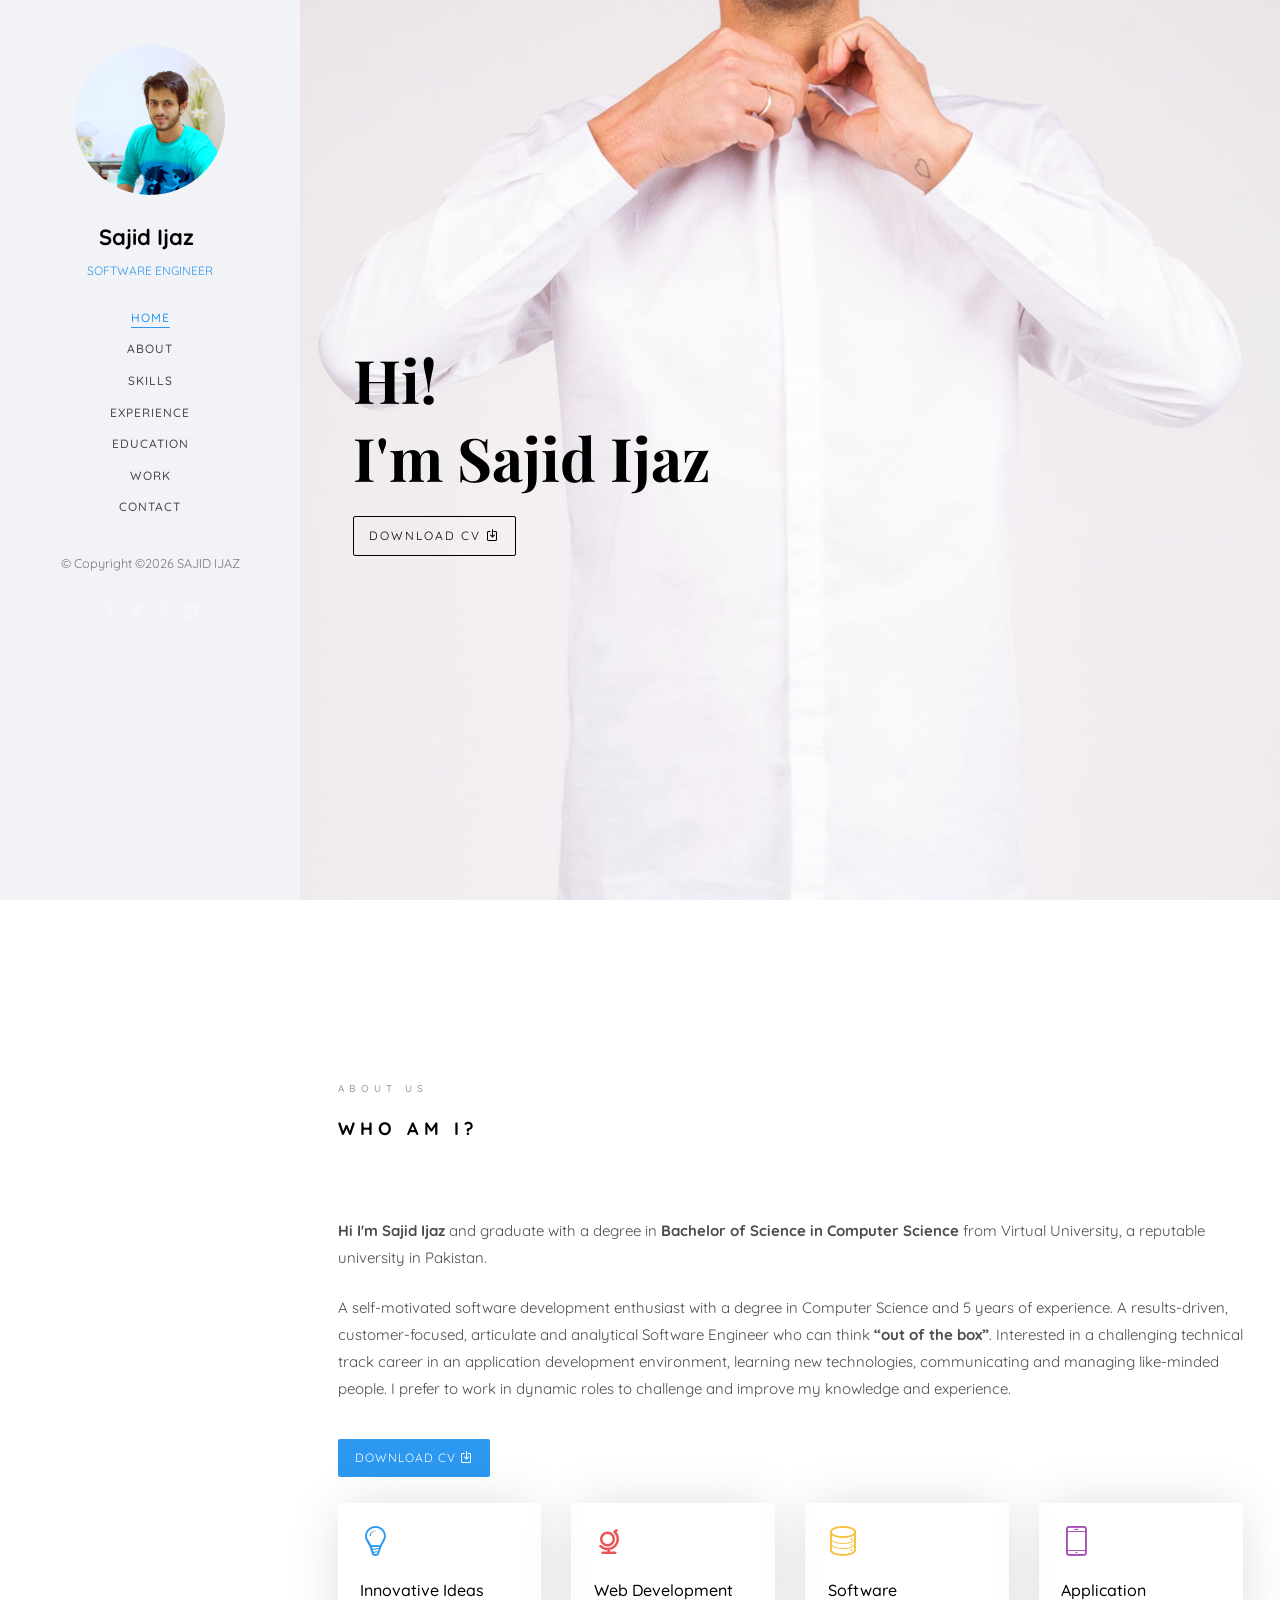
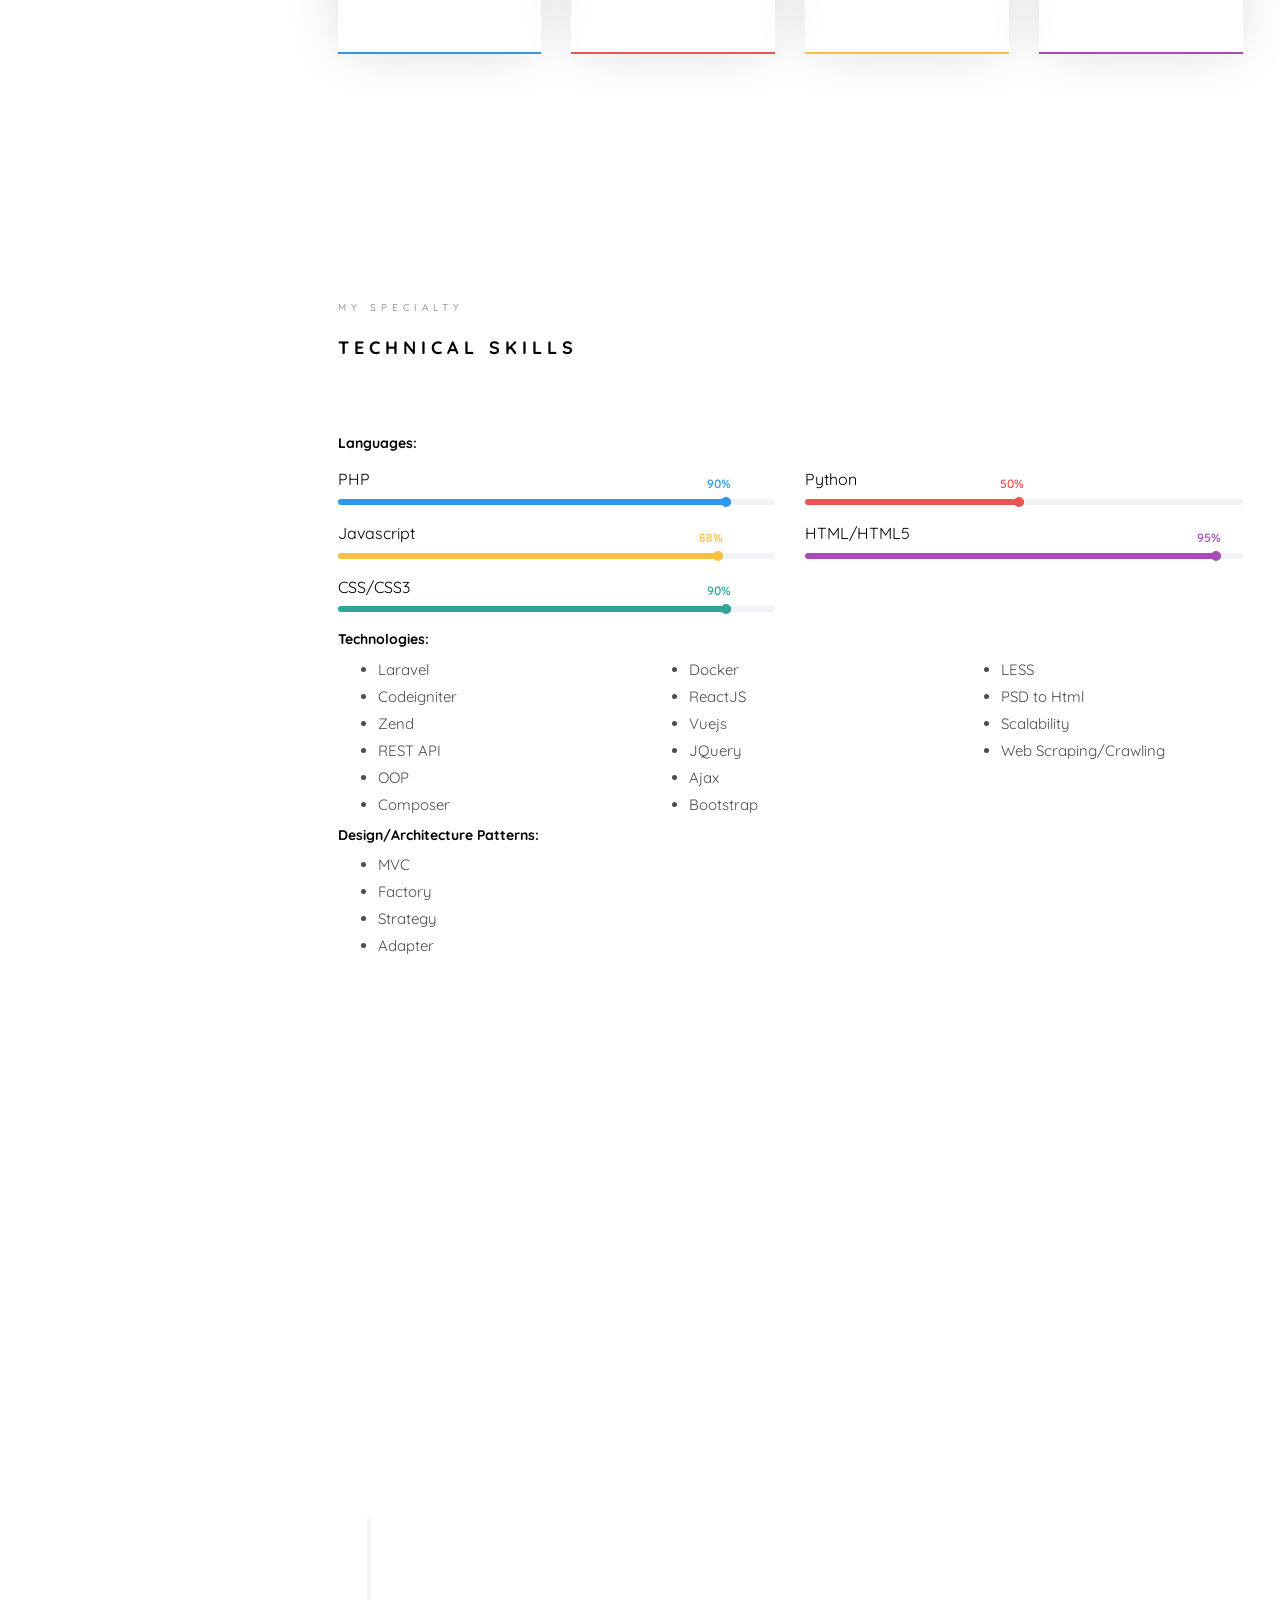
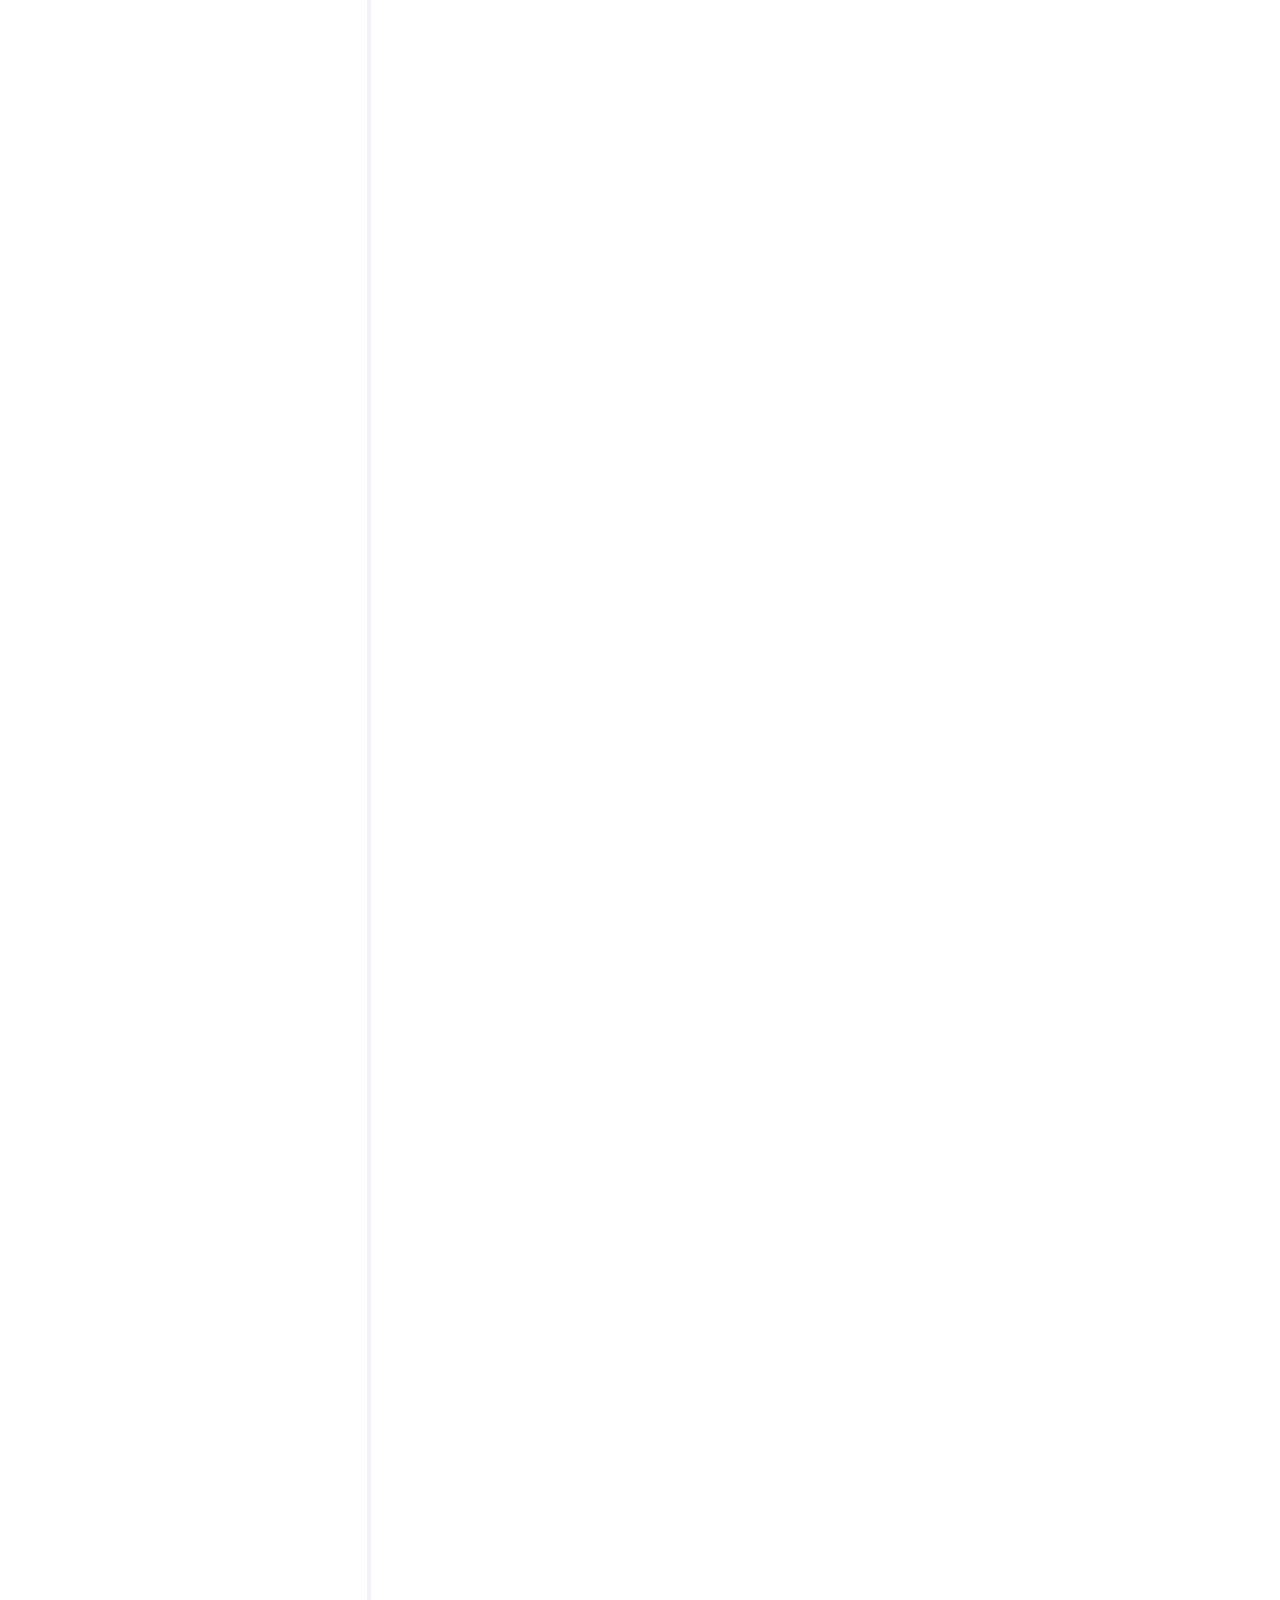
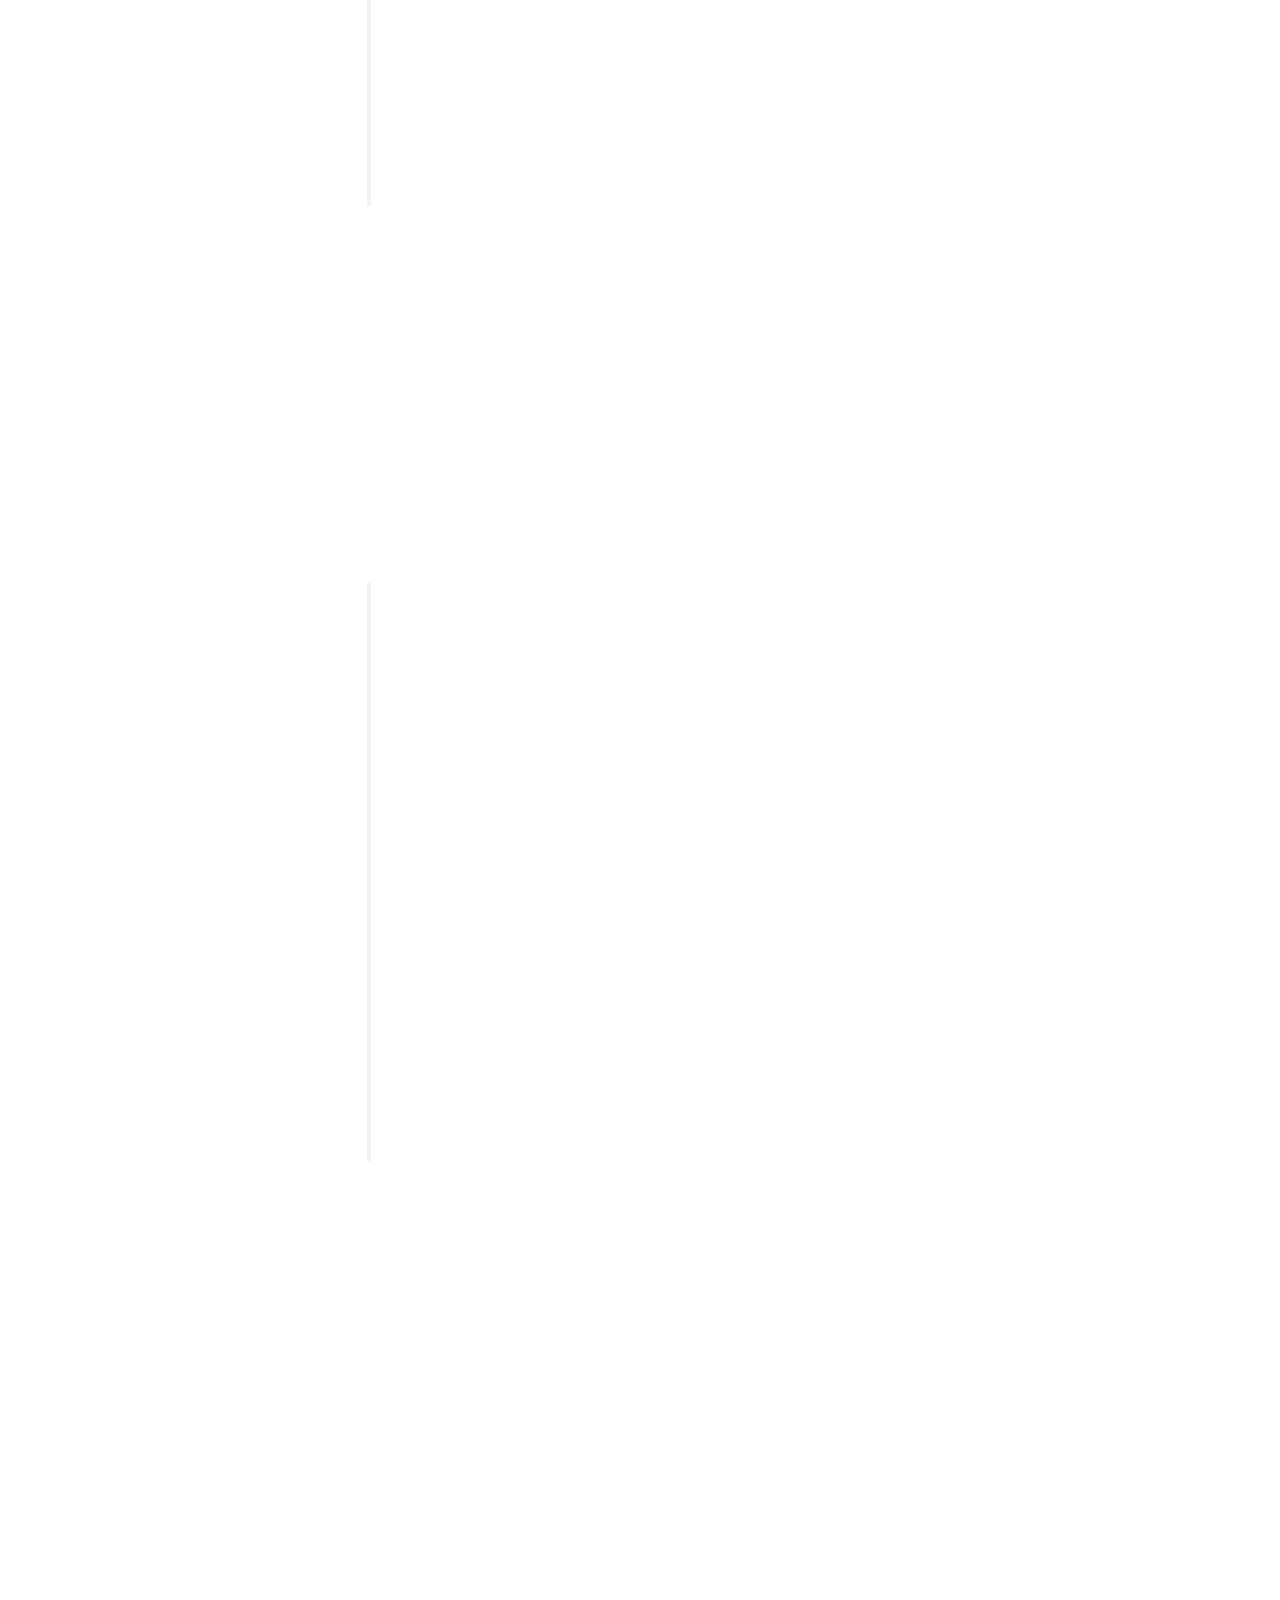
==== index.html @ 82c7586b "Add the skills section" ====
<!DOCTYPE HTML>
<html>
	<head>
	<meta charset="utf-8">
	<meta http-equiv="X-UA-Compatible" content="IE=edge">
	<title>My Portfolio</title>
	<meta name="viewport" content="width=device-width, initial-scale=1">
	<meta name="description" content="" />
	<meta name="keywords" content="" />
	<meta name="author" content="" />

	<!-- Place favicon.ico and apple-touch-icon.png in the root directory -->
	<link rel="shortcut icon" href="favicon.ico">

	<link href="https://fonts.googleapis.com/css?family=Quicksand:300,400,500,700" rel="stylesheet">
	<link href="https://fonts.googleapis.com/css?family=Playfair+Display:400,400i,700" rel="stylesheet">
	
	<!-- Animate.css -->
	<link rel="stylesheet" href="css/animate.css">
	<!-- Icomoon Icon Fonts-->
	<link rel="stylesheet" href="css/icomoon.css">
	<!-- Bootstrap  -->
	<link rel="stylesheet" href="css/bootstrap.css">
	<!-- Flexslider  -->
	<link rel="stylesheet" href="css/flexslider.css">
	<!-- Flaticons  -->
	<link rel="stylesheet" href="fonts/flaticon/font/flaticon.css">
	<!-- Owl Carousel -->
	<link rel="stylesheet" href="css/owl.carousel.min.css">
	<link rel="stylesheet" href="css/owl.theme.default.min.css">
	<!-- Theme style  -->
	<link rel="stylesheet" href="css/style.css">

	<!-- Modernizr JS -->
	<script src="js/modernizr-2.6.2.min.js"></script>
	<!-- FOR IE9 below -->
	<!--[if lt IE 9]>
	<script src="js/respond.min.js"></script>
	<![endif]-->

	</head>
	<body>
	<div id="colorlib-page">
		<div class="container-wrap">
		<a href="#" class="js-colorlib-nav-toggle colorlib-nav-toggle" data-toggle="collapse" data-target="#navbar" aria-expanded="false" aria-controls="navbar"><i></i></a>
		<aside id="colorlib-aside" role="complementary" class="border js-fullheight">
			<div class="text-center">
				<div class="author-img" style="background-image: url(images/about.jpg);"></div>
				<h1 id="colorlib-logo" style='font-family: "Quicksand", Arial, sans-serif;'><a href="javascript:;">Sajid Ijaz</a></h1>
				<!-- <span class="position"><a href="#">Software Engineer</a> in Philippines</span> -->
				<span class="position"><a href="javascript:;">Software Engineer</a></span>
			</div>
			<nav id="colorlib-main-menu" role="navigation" class="navbar">
				<div id="navbar" class="collapse">
					<ul>
						<li class="active"><a href="#" data-nav-section="home">Home</a></li>
						<li><a href="#" data-nav-section="about">About</a></li>
						<!-- <li><a href="#" data-nav-section="services">Services</a></li> -->
						<li><a href="#" data-nav-section="skills">Skills</a></li>
						<li><a href="#" data-nav-section="experience">Experience</a></li>
						<li><a href="#" data-nav-section="education">Education</a></li>
						<li><a href="#" data-nav-section="work">Work</a></li>
						<!-- <li><a href="#" data-nav-section="blog">Blog</a></li> -->
						<li><a href="#" data-nav-section="contact">Contact</a></li>
					</ul>
				</div>
			</nav>

			<div class="colorlib-footer">
				<p><small>&copy; <!-- Link back to Colorlib can't be removed. Template is licensed under CC BY 3.0. -->
Copyright &copy;<script>document.write(new Date().getFullYear());</script> SAJID IJAZ </small></p>
				<ul>
					<li><a href="#"><i class="icon-facebook2"></i></a></li>
					<li><a href="#"><i class="icon-twitter2"></i></a></li>
					<li><a href="#"><i class="icon-instagram"></i></a></li>
					<li><a href="#"><i class="icon-linkedin2"></i></a></li>
				</ul>
			</div>

		</aside>

		<div id="colorlib-main">
			<section id="colorlib-hero" class="js-fullheight" data-section="home">
				<div class="flexslider js-fullheight">
					<ul class="slides">
				   	<li style="background-image: url(images/img_bg_1.jpg);">
				   		<div class="overlay"></div>
				   		<div class="container-fluid">
				   			<div class="row">
					   			<div class="col-md-6 col-md-offset-3 col-md-pull-3 col-sm-12 col-xs-12 js-fullheight slider-text">
					   				<div class="slider-text-inner js-fullheight">
					   					<div class="desc">
						   					<h1>Hi! <br>I'm Sajid Ijaz</h1>
						   					<!-- <h2>100% html5 bootstrap templates Made by <a href="https://colorlib.com/" target="_blank">colorlib.com</a></h2> -->
											<p><a href="sajidijaz-cv.pdf" download class="btn btn-primary btn-learn">Download CV <i class="icon-download4"></i></a></p>
											</div>
					   				</div>
					   			</div>
					   		</div>
				   		</div>
				   	</li>
				   	<!-- <li style="background-image: url(images/img_bg_2.jpg);">
				   		<div class="overlay"></div>
				   		<div class="container-fluid">
				   			<div class="row">
					   			<div class="col-md-6 col-md-offset-3 col-md-pull-3 col-sm-12 col-xs-12 js-fullheight slider-text">
					   				<div class="slider-text-inner">
					   					<div class="desc">
						   					<h1>I am <br>a Designer</h1>
												<h2>100% html5 bootstrap templates Made by <a href="https://colorlib.com/" target="_blank">colorlib.com</a></h2>
												<p><a class="btn btn-primary btn-learn">View Portfolio <i class="icon-briefcase3"></i></a></p>
											</div>
					   				</div>
					   			</div>
					   		</div>
				   		</div>
				   	</li> -->
				  	</ul>
			  	</div>
			</section>

			<section class="colorlib-about" data-section="about">
				<div class="colorlib-narrow-content">
					<div class="row">
						<div class="col-md-12">
							<div class="row row-bottom-padded-sm animate-box" data-animate-effect="fadeInLeft">
								<div class="col-md-12">
									<div class="about-desc">
										<span class="heading-meta">About Us</span>
										<h2 class="colorlib-heading">Who Am I?</h2>
										<p><strong>Hi I'm Sajid Ijaz</strong> and graduate with a degree in <b>Bachelor of Science in Computer Science</b> from Virtual University, a reputable university in Pakistan.</p>
										<p>A self-motivated software development enthusiast with a degree in Computer Science and 5 years of experience. A results-driven, customer-focused, articulate and analytical Software Engineer who can think <strong>“out of the box”</strong>. Interested in a challenging technical track career in an application development environment, learning new technologies, communicating and managing like-minded people. I prefer to work in dynamic roles to challenge and improve my knowledge and experience.</p>
									</div>
								</div>
							</div>
							<div class="row">
								<div class="col-md-12">
									<p>
										<a href="sajidijaz-cv.pdf" download class="btn btn-primary btn-learn">Download CV <i class="icon-download4"></i></a>
									</p>
								</div>
							</div>
							<div class="row">
								<div class="col-md-3 animate-box" data-animate-effect="fadeInLeft">
									<div class="services color-1">
										<span class="icon2"><i class="icon-bulb"></i></span>
										<h3>Innovative Ideas</h3>
									</div>
								</div>
								<div class="col-md-3 animate-box" data-animate-effect="fadeInRight">
									<div class="services color-2">
										<span class="icon2"><i class="icon-globe-outline"></i></span>
										<h3>Web Development</h3>
									</div>
								</div>
								<div class="col-md-3 animate-box" data-animate-effect="fadeInTop">
									<div class="services color-3">
										<span class="icon2"><i class="icon-data"></i></span>
										<h3>Software</h3>
									</div>
								</div>
								<div class="col-md-3 animate-box" data-animate-effect="fadeInBottom">
									<div class="services color-4">
										<span class="icon2"><i class="icon-phone3"></i></span>
										<h3>Application</h3>
									</div>
								</div>
							</div>	
							<!-- <div class="row">
								<div class="col-md-12 animate-box" data-animate-effect="fadeInLeft">
									<div class="hire">
										<h2>I am happy to know you <br>that 300+ projects done sucessfully!</h2>
										<a href="#" class="btn-hire">Hire me</a>
									</div>
								</div>
							</div> -->
						</div>
					</div>
				</div>
			</section>


			
			<!-- <section class="colorlib-services" data-section="services">
				<div class="colorlib-narrow-content">
					<div class="row">
						<div class="col-md-6 col-md-offset-3 col-md-pull-3 animate-box" data-animate-effect="fadeInLeft">
							<span class="heading-meta">What I do?</span>
							<h2 class="colorlib-heading">Here are some of my expertise</h2>
						</div>
					</div>
					<div class="row row-pt-md">
						<div class="col-md-4 text-center animate-box">
							<div class="services color-1">
								<span class="icon">
									<i class="icon-bulb"></i>
								</span>
								<div class="desc">
									<h3>Innovative Ideas</h3>
									<p>Separated they live in Bookmarksgrove right at the coast of the Semantics</p>
								</div>
							</div>
						</div>
						<div class="col-md-4 text-center animate-box">
							<div class="services color-2">
								<span class="icon">
									<i class="icon-data"></i>
								</span>
								<div class="desc">
									<h3>Software</h3>
									<p>Separated they live in Bookmarksgrove right at the coast of the Semantics</p>
								</div>
							</div>
						</div>
						<div class="col-md-4 text-center animate-box">
							<div class="services color-3">
								<span class="icon">
									<i class="icon-phone3"></i>
								</span>
								<div class="desc">
									<h3>Application</h3>
									<p>Separated they live in Bookmarksgrove right at the coast of the Semantics</p>
								</div>
							</div>
						</div>
						<div class="col-md-4 text-center animate-box">
							<div class="services color-4">
								<span class="icon">
									<i class="icon-layers2"></i>
								</span>
								<div class="desc">
									<h3>Graphic Design</h3>
									<p>Separated they live in Bookmarksgrove right at the coast of the Semantics</p>
								</div>
							</div>
						</div>
						<div class="col-md-4 text-center animate-box">
							<div class="services color-5">
								<span class="icon">
									<i class="icon-data"></i>
								</span>
								<div class="desc">
									<h3>Software</h3>
									<p>Separated they live in Bookmarksgrove right at the coast of the Semantics</p>
								</div>
							</div>
						</div>
						<div class="col-md-4 text-center animate-box">
							<div class="services color-6">
								<span class="icon">
									<i class="icon-phone3"></i>
								</span>
								<div class="desc">
									<h3>Application</h3>
									<p>Separated they live in Bookmarksgrove right at the coast of the Semantics</p>
								</div>
							</div>
						</div>
					</div>
				</div>
			</section> -->
			
			<!-- <div id="colorlib-counter" class="colorlib-counters" style="background-image: url(images/cover_bg_1.jpg);" data-stellar-background-ratio="0.5">
				<div class="overlay"></div>
				<div class="colorlib-narrow-content">
					<div class="row">
					</div>
					<div class="row">
						<div class="col-md-3 text-center animate-box">
							<span class="colorlib-counter js-counter" data-from="0" data-to="309" data-speed="5000" data-refresh-interval="50"></span>
							<span class="colorlib-counter-label">Cups of coffee</span>
						</div>
						<div class="col-md-3 text-center animate-box">
							<span class="colorlib-counter js-counter" data-from="0" data-to="356" data-speed="5000" data-refresh-interval="50"></span>
							<span class="colorlib-counter-label">Projects</span>
						</div>
						<div class="col-md-3 text-center animate-box">
							<span class="colorlib-counter js-counter" data-from="0" data-to="30" data-speed="5000" data-refresh-interval="50"></span>
							<span class="colorlib-counter-label">Clients</span>
						</div>
						<div class="col-md-3 text-center animate-box">
							<span class="colorlib-counter js-counter" data-from="0" data-to="10" data-speed="5000" data-refresh-interval="50"></span>
							<span class="colorlib-counter-label">Partners</span>
						</div>
					</div>
				</div>
			</div> -->

			<section class="colorlib-skills" data-section="skills">
				<div class="colorlib-narrow-content">
					<div class="row">
						<div class="col-md-6 col-md-offset-3 col-md-pull-3 animate-box" data-animate-effect="fadeInLeft">
							<span class="heading-meta">My Specialty</span>
							<h2 class="colorlib-heading animate-box">Technical Skills</h2>
						</div>
					</div>
					<div class="row">
						<div class="col-md-12 animate-box" data-animate-effect="fadeInLeft">
							<h5 class="sub-headings mb-20">Languages:</h5>
						</div>
						<div class="col-md-6 animate-box" data-animate-effect="fadeInLeft">
							<div class="progress-wrap">
								<h3>PHP</h3>
								<div class="progress">
								 	<div class="progress-bar color-1" role="progressbar" aria-valuenow="90"
								  	aria-valuemin="0" aria-valuemax="100" style="width:90%">
								    <span>90%</span>
								  	</div>
								</div>
							</div>
						</div>
						<div class="col-md-6 animate-box" data-animate-effect="fadeInRight">
							<div class="progress-wrap">
								<h3>Python</h3>
								<div class="progress">
								 	<div class="progress-bar color-2" role="progressbar" aria-valuenow="50"
								  	aria-valuemin="0" aria-valuemax="100" style="width:50%">
								    <span>50%</span>
								  	</div>
								</div>
							</div>
						</div>
						<div class="col-md-6 animate-box" data-animate-effect="fadeInLeft">
							<div class="progress-wrap">
								<h3>Javascript</h3>
								<div class="progress">
								 	<div class="progress-bar color-3" role="progressbar" aria-valuenow="88"
								  	aria-valuemin="0" aria-valuemax="100" style="width:88%">
								    <span>88%</span>
								  	</div>
								</div>
							</div>
						</div>
						<div class="col-md-6 animate-box" data-animate-effect="fadeInRight">
							<div class="progress-wrap">
								<h3>HTML/HTML5</h3>
								<div class="progress">
								 	<div class="progress-bar color-4" role="progressbar" aria-valuenow="95"
								  	aria-valuemin="0" aria-valuemax="100" style="width:95%">
								    <span>95%</span>
								  	</div>
								</div>
							</div>
						</div>
						<div class="col-md-6 animate-box" data-animate-effect="fadeInLeft">
							<div class="progress-wrap">
								<h3>CSS/CSS3</h3>
								<div class="progress">
								 	<div class="progress-bar color-5" role="progressbar" aria-valuenow="90"
								  	aria-valuemin="0" aria-valuemax="100" style="width:90%">
								    <span>90%</span>
								  	</div>
								</div>
							</div>
						</div>
						<!-- <div class="col-md-6 animate-box" data-animate-effect="fadeInRight">
							<div class="progress-wrap">
								<h3>SEO</h3>
								<div class="progress">
								 	<div class="progress-bar color-6" role="progressbar" aria-valuenow="80"
								  	aria-valuemin="0" aria-valuemax="100" style="width:80%">
								    <span>80%</span>
								  	</div>
								</div>
							</div>
						</div> -->
					</div>

					<div class="row">
						<div class="col-md-12 animate-box" data-animate-effect="fadeInLeft">
							<h5 class="sub-headings mb-8">Technologies:</h5>
						</div>
						<div class="col-md-4 animate-box" data-animate-effect="fadeInLeft">
							<ul>
								<li>Laravel</li>
								<li>Codeigniter</li>
								<li>Zend</li>
								<li>REST API</li>
								<li>OOP</li>
								<li>Composer</li>
							</ul>
						</div>
						<div class="col-md-4 animate-box" data-animate-effect="fadeInLeft">
							<ul>
								<li>Docker</li>
								<li>ReactJS</li>
								<li>Vuejs</li>
								<li>JQuery</li>
								<li>Ajax</li>
								<li>Bootstrap</li>
							</ul>
						</div>
						<div class="col-md-4 animate-box" data-animate-effect="fadeInLeft">
							<ul>
								<li>LESS</li>
								<li>PSD to Html</li>
								<li>Scalability</li>
								<li>Web Scraping/Crawling</li>
							</ul>
						</div>
						
					</div>
					
					<div class="row">
						<div class="col-md-12 animate-box" data-animate-effect="fadeInLeft">
							<h5 class="sub-headings mb-8">Design/Architecture Patterns:</h5>
						</div>
						<div class="col-md-4 animate-box" data-animate-effect="fadeInLeft">
							<ul>
								<li>MVC</li>
								<li>Factory</li>
								<li>Strategy</li>
								<li>Adapter</li>
							</ul>
						</div>
						<div class="col-md-4 animate-box" data-animate-effect="fadeInLeft">
							<ul>
								<li>Observer</li>
								<li>Decorator</li>
								<li>MVP</li>
								<li>Repository</li>
							</ul>
						</div>
						
					</div>
					
					<div class="row">
						<div class="col-md-12 animate-box" data-animate-effect="fadeInLeft">
							<h5 class="sub-headings mb-8">Version Control System:</h5>
						</div>
						<div class="col-md-4 animate-box" data-animate-effect="fadeInLeft">
							<ul>
								<li>BitBucket</li>
								<li>Github</li>
								<li>Gitlab</li>
								<li>Tortoise SVN</li>
							</ul>
						</div>
						
					</div>
					
					<div class="row animate-box" data-animate-effect="fadeInLeft">
						<p class="mb-0"><b>Operating Systems:</b> Linux (Ubuntu), Windows</p>
					</div>
					
					<div class="row animate-box" data-animate-effect="fadeInLeft">
						<p class="mb-0"><b>Methodologies:</b> Agile / Scrum</p>
					</div>
					
					<div class="row animate-box" data-animate-effect="fadeInLeft">
						<p class="mb-0"><b>Databases:</b> MariaDb/MySQL, Redis</p>
					</div>
					
				</div>
			</section>
			
			<section class="colorlib-experience" data-section="experience">
				<div class="colorlib-narrow-content">
					<div class="row">
						<div class="col-md-6 col-md-offset-3 col-md-pull-3 animate-box" data-animate-effect="fadeInLeft">
							<span class="heading-meta">Experience</span>
							<h2 class="colorlib-heading animate-box">Work Experience</h2>
						</div>
					</div>
					<div class="row">
						<div class="col-md-12">
				         <div class="timeline-centered">
					         <article class="timeline-entry animate-box" data-animate-effect="fadeInLeft">
					            <div class="timeline-entry-inner">

					               <div class="timeline-icon color-1">
					                  <i class="icon-pen2"></i>
					               </div>

					               <div class="timeline-label">
					                  <h2 class="mb-5"><a href="https://zameen.com" target="_blank">Zameen.com</a> <span style="float:right;"><i><b>Lahore, Pakistan</b></i></span></h2>
					                  <p>Software Engineer <span style="float:right;"><i><b>Sep 2018- Present</b></i></span></p>
					                  
									  <h5 class="sub-headings" >HRMS - Zend</h5>
									  <ul>
										<li>Restructured and refactored an open source project, <a href="http://www.sentrifugo.com/features" target="_blank">sentrifugo</a></li>
										<li>Optimized database structure by 50% by making summary tables and indexing the relevant tables</li>
									  </ul>
									  <h5 class="sub-headings" >ERPNext - Python, VueJs</h5>
									  <ul>
										<li>Enhanced an open source project called <a href="https://erpnext.com/" target="_blank">ERPNext</a></li>
										<li>Override the default features using reference overriding and class inheritance.</li>
										<li>Increased project’s overall performance using redis queues for background processing.</li>
									  </ul>
									  <p><b>Leveraged Knowledge:</b> Bitbucket, Python, VueJs, Frappe, Redis, Zend 1.12, Database Optimization, Query Optimization,
ORM, and Docker.</p>
									  
					               </div>
					            </div>
					         </article>


					         <article class="timeline-entry animate-box" data-animate-effect="fadeInRight">
					            <div class="timeline-entry-inner">
					               <div class="timeline-icon color-2">
					                  <i class="icon-pen2"></i>
					               </div>
					               <div class="timeline-label">
					                  <h2 class="mb-5"><a href="http://pf.com.pk" target="_blank">Programmers Force</a> <span style="float:right;"><i><b>Lahore, Pakistan</b></i></span></h2>
					                  <p>Full Stack Developer <span style="float:right;"><i><b>Mar 2018- Aug 2018</b></i></span></p>
					                  
									  <p class="m-0">Worked on multiple projects built in different PHP frameworks. Also worked on rest API for web application.</p>
									  <p class="m-0"><b>As a team member following duties are assign:</b></p>
									  <p class="mt-5 mb-8"><b>Worked</b> on <a href="https://shuftipro.com/" target="_blank">Shuftipro</a> which is a web and mobile application which is a SAAS product offering KYC and AML verification as its
basic features of operation. </p>
									  <ul>
										<li>Developed in Vuejs and Laravel</li>
										<li>Maintained the project</li>
										<li>Integrated 3rd party APIs</li>
									  </ul>
									  
									  <p class="mt-5 mb-8"><b>Worked</b> on <a href="https://quickbit.eu/" target="_blank">QuickBit</a> which is a web application that is used for exchange of fiat currency to crypto currency. </p>
									  <ul>
										<li>Developed in Codeigniter</li>
										<li>Maintained and managed the project and database</li>
										<li>Worked on helper functions and hooks</li>
										<li>Worked on new requirements and implementations</li>
										<li>Integrated 3rd party APIs</li>
									  </ul>
									  
									  <p class="mt-5 mb-8"><b>Worked</b> on <a href="https://stafftimerapp.com/" target="_blank">StaffTimerApp</a> which is a web app and App that is employee monitoring software for time
tracking</p>
									  <ul>
										<li>Backoffice is developed in Vuejs and Laravel</li>
										<li>Used Eloquent ORM for db interactions</li>
										<li>Used Nodejs in backoffice for live monitoring through the stafftimerapp</li>
										<li>Implemented Stripe payment gateway</li>
									  </ul>
									  
					               </div>
					            </div>
					         </article>

					         <article class="timeline-entry animate-box" data-animate-effect="fadeInLeft">
					            <div class="timeline-entry-inner">
					               <div class="timeline-icon color-3">
					                  <i class="icon-pen2"></i>
					               </div>
					               <div class="timeline-label">
					                  <h2 class="mb-5">Yonasi <span style="float:right;"><i><b>Lahore, Pakistan</b></i></span></h2>
					                  <p>PHP Developer<span style="float:right;"><i><b>Jan 2017- Feb 2018</b></i></span></p>
					                  
									  <p class="mt-5 mb-8"><b>Worked</b> on <a href="https://www.veraut.eu/" target="_blank">Veraut</a>  which is a web application that is used for Energy Management and Monitoring Solution.</p>
									  <ul>
										<li>Developed in Reactjs and Codeigniter</li>
										<li>Communicated with the client directly and prepared requirement documents</li>
										<li>Managed the project and database</li>
									  </ul>
									  
									  <p class="mt-5 mb-8"><b>Worked</b> on <a href="https://lrwic.com/emr/" target="_blank">EasiestEMR</a> which is a web application that is used The EMR represents a medical record within a single facility,
such as a doctor's office or a clinic. </p>
									  <ul>
										<li>Developed in Codeigniter, Jquery and Ajax</li>
										<li>Communicated with the client directly and prepared requirement documents</li>
										<li>Integrated 3rd party APIs</li>
									  </ul>
									  
					               </div>
					            </div>
					         </article>

					         <article class="timeline-entry animate-box" data-animate-effect="fadeInTop">
					            <div class="timeline-entry-inner">
					               <div class="timeline-icon color-4">
					                  <i class="icon-pen2"></i>
					               </div>
					               <div class="timeline-label">
					                  <h2 class="mb-5"><a href="http://www.wegaweb.com.pk" target="_blank">WegaWeb</a> <span style="float:right;"><i><b>Lahore, Pakistan</b></i></span></h2>
					                  <p>Web Developer<span style="float:right;"><i><b>Oct 2014- May 2015</b></i></span></p>
					                  
									  <p>Responsible for developing custom HTML5, CSS3 and Java scripts websites, including responsiveness, fluid adaptive layouts
and email templates. </p>
									  
					               </div>
					            </div>
					         </article>

					         <article class="timeline-entry animate-box" data-animate-effect="fadeInLeft">
					            <div class="timeline-entry-inner">
					               <div class="timeline-icon color-5">
					                  <i class="icon-pen2"></i>
					               </div>
					               <div class="timeline-label">
					                  <h2 class="mb-5"><a href="http://www.lahoregraphicdesign.com/" target="_blank">Lahore Graphic Design</a> <span style="float:right;"><i><b>Lahore, Pakistan</b></i></span></h2>
					                  <p>Web Developer<span style="float:right;"><i><b>Sep 2012 – Dec 2013</b></i></span></p>
					                  
									  <p>Being a team member, I performed analysis, coding and implementation activities of various web
applications. All functional duties like planning, Implementation, Development and Maintenance.</p>
									  
					               </div>
					            </div>
					         </article>

					         <article class="timeline-entry begin animate-box" data-animate-effect="fadeInBottom">
					            <div class="timeline-entry-inner">
					               <div class="timeline-icon color-none">
					               </div>
					            </div>
					         </article>
					      </div>
					   </div>
				   </div>
				</div>
			</section>
			
			
			<section class="colorlib-education" data-section="education">
				<div class="colorlib-narrow-content">
					<div class="row">
						<div class="col-md-6 col-md-offset-3 col-md-pull-3 animate-box" data-animate-effect="fadeInLeft">
							<span class="heading-meta">Education</span>
							<h2 class="colorlib-heading animate-box">Education</h2>
						</div>
					</div>
					<div class="row">
						<div class="col-md-12">
				         <div class="timeline-centered">
					         <article class="timeline-entry animate-box" data-animate-effect="fadeInLeft">
					            <div class="timeline-entry-inner">

					               <div class="timeline-icon color-1">
					                  <i class="icon-pen2"></i>
					               </div>

					               <div class="timeline-label">
					                  <h2 style="margin-bottom:5px;"><a href="#">Virtual University of Pakistan</a> <span style="float:right;"><i><b>Lahore, Pakistan</b></i></span></h2>
					                  <p style="margin-bottom:0px;">Bachelor of Computer Science (hons.) with CGPA 3.51 <span style="float:right;"><i><b>2012 - 2016</b></i></span></p>
					                  <p style="margin-bottom: 0px;"><strong>Major Programming Courses:</strong> Data Structures, OOP, Database Management Systems, Fundamentals of Algorithms, Visual
Programming, Artificial Intelligence and Data Warehousing.
</p>
					                  <p><strong>Major Software Engineering Courses: </strong> Operating Systems, Software Engineering-1, Software Engineering-II,
Web Design and Development, Computer Graphics, Advance Computer Architecture, Computer Network, Compiler
Construction and Computer Architecture and Assembly Language Programming.</p>
					               </div>
					            </div>
					         </article>


					         <article class="timeline-entry animate-box" data-animate-effect="fadeInRight">
					            <div class="timeline-entry-inner">
					               <div class="timeline-icon color-2">
					                  <i class="icon-pen2"></i>
					               </div>
					               <div class="timeline-label">
					                  <h2 style="margin-bottom:5px;"><a href="#">Government Islamia College Civil Lines </a> <span style="float:right;"><i><b>Lahore, Pakistan</b></i></span></h2>
					                  <p style="margin-bottom:0px;">Intermediate in Computer Science, (ICS) with Grade A <span style="float:right;"><i><b>2009 – 2011</b></i></span></p>
					                  <p style="margin-bottom: 0px;"><strong>Major Courses:</strong> Statistics, Mathematics and Computer Science</p>
					               </div>
					            </div>
					         </article>

					         <article class="timeline-entry animate-box" data-animate-effect="fadeInLeft">
					            <div class="timeline-entry-inner">
					               <div class="timeline-icon color-3">
					                  <i class="icon-pen2"></i>
					               </div>
					               <div class="timeline-label">
					                  <h2 style="margin-bottom:5px;"><a href="#">The Cambridge High School </a> <span style="float:right;"><i><b>Lahore, Pakistan</b></i></span></h2>
					                  <p style="margin-bottom:0px;">Matriculation in Science Group, with Grade B <span style="float:right;"><i><b>2007 – 2009</b></i></span></p>
					                  <p style="margin-bottom: 0px;"><strong>Major Courses:</strong> Computer Science, Physics and Chemistry</p>
					               </div>
					            </div>
					         </article>

					         <article class="timeline-entry begin animate-box" data-animate-effect="fadeInBottom">
					            <div class="timeline-entry-inner">
					               <div class="timeline-icon color-none">
					               </div>
					            </div>
					         </article>
					      </div>
					   </div>
				   </div>
				</div>
			</section>
			

			<!-- <section class="colorlib-education" data-section="education">
				<div class="colorlib-narrow-content">
					<div class="row">
						<div class="col-md-6 col-md-offset-3 col-md-pull-3 animate-box" data-animate-effect="fadeInLeft">
							<span class="heading-meta">Education</span>
							<h2 class="colorlib-heading animate-box">Education</h2>
						</div>
					</div>
					<div class="row">
						<div class="col-md-12 animate-box" data-animate-effect="fadeInLeft">
							<div class="fancy-collapse-panel">
								<div class="panel-group" id="accordion" role="tablist" aria-multiselectable="true">
									<div class="panel panel-default">
									    <div class="panel-heading" role="tab" id="headingOne">
									        <h4 class="panel-title">
									            <a data-toggle="collapse" data-parent="#accordion" href="#collapseOne" aria-expanded="true" aria-controls="collapseOne">Master Degree Graphic Design
									            </a>
									        </h4>
									    </div>
									    <div id="collapseOne" class="panel-collapse collapse in" role="tabpanel" aria-labelledby="headingOne">
									         <div class="panel-body">
									            <div class="row">
										      		<div class="col-md-6">
										      			<p>Far far away, behind the word mountains, far from the countries Vokalia and Consonantia, there live the blind texts. </p>
										      		</div>
										      		<div class="col-md-6">
										      			<p>Separated they live in Bookmarksgrove right at the coast of the Semantics, a large language ocean.</p>
										      		</div>
										      	</div>
									         </div>
									    </div>
									</div>
									<div class="panel panel-default">
									    <div class="panel-heading" role="tab" id="headingTwo">
									        <h4 class="panel-title">
									            <a class="collapsed" data-toggle="collapse" data-parent="#accordion" href="#collapseTwo" aria-expanded="false" aria-controls="collapseTwo">Bachelor Degree of Computer Science
									            </a>
									        </h4>
									    </div>
									    <div id="collapseTwo" class="panel-collapse collapse" role="tabpanel" aria-labelledby="headingTwo">
									        <div class="panel-body">
									            <p>Far far away, behind the word <strong>mountains</strong>, far from the countries Vokalia and Consonantia, there live the blind texts. Separated they live in Bookmarksgrove right at the coast of the Semantics, a large language ocean.</p>
													<ul>
														<li>Separated they live in Bookmarksgrove right</li>
														<li>Separated they live in Bookmarksgrove right</li>
													</ul>
									        </div>
									    </div>
									</div>
									<div class="panel panel-default">
									    <div class="panel-heading" role="tab" id="headingThree">
									        <h4 class="panel-title">
									            <a class="collapsed" data-toggle="collapse" data-parent="#accordion" href="#collapseThree" aria-expanded="false" aria-controls="collapseThree">Diploma in Information Technology
									            </a>
									        </h4>
									    </div>
									    <div id="collapseThree" class="panel-collapse collapse" role="tabpanel" aria-labelledby="headingThree">
									        <div class="panel-body">
									            <p>Far far away, behind the word <strong>mountains</strong>, far from the countries Vokalia and Consonantia, there live the blind texts. Separated they live in Bookmarksgrove right at the coast of the Semantics, a large language ocean.</p>	
									        </div>
									    </div>
									</div>

									<div class="panel panel-default">
									    <div class="panel-heading" role="tab" id="headingFour">
									        <h4 class="panel-title">
									            <a class="collapsed" data-toggle="collapse" data-parent="#accordion" href="#collapseFour" aria-expanded="false" aria-controls="collapseFour">Diploma in Information Technology
									            </a>
									        </h4>
									    </div>
									    <div id="collapseFour" class="panel-collapse collapse" role="tabpanel" aria-labelledby="headingFour">
									        <div class="panel-body">
									            <p>Far far away, behind the word <strong>mountains</strong>, far from the countries Vokalia and Consonantia, there live the blind texts. Separated they live in Bookmarksgrove right at the coast of the Semantics, a large language ocean.</p>	
									        </div>
									    </div>
									</div>

									<div class="panel panel-default">
									    <div class="panel-heading" role="tab" id="headingFive">
									        <h4 class="panel-title">
									            <a class="collapsed" data-toggle="collapse" data-parent="#accordion" href="#collapseFive" aria-expanded="false" aria-controls="collapseFive">High School Secondary Education
									            </a>
									        </h4>
									    </div>
									    <div id="collapseFive" class="panel-collapse collapse" role="tabpanel" aria-labelledby="headingFive">
									        <div class="panel-body">
									            <p>Far far away, behind the word <strong>mountains</strong>, far from the countries Vokalia and Consonantia, there live the blind texts. Separated they live in Bookmarksgrove right at the coast of the Semantics, a large language ocean.</p>	
									        </div>
									    </div>
									</div>
								</div>
							</div>
						</div>
					</div>
				</div>
			</section> -->

			

			<section class="colorlib-work" data-section="work">
				<div class="colorlib-narrow-content">
					<div class="row">
						<div class="col-md-6 col-md-offset-3 col-md-pull-3 animate-box" data-animate-effect="fadeInLeft">
							<span class="heading-meta">My Work</span>
							<h2 class="colorlib-heading animate-box">Recent Work</h2>
						</div>
					</div>
					<div class="row row-bottom-padded-sm animate-box" data-animate-effect="fadeInLeft">
						<div class="col-md-12">
							<p class="work-menu"><span><a href="#" class="active">Graphic Design</a></span> <span><a href="#">Web Design</a></span> <span><a href="#">Software</a></span> <span><a href="#">Apps</a></span></p>
						</div>
					</div>
					<div class="row">
						<div class="col-md-6 animate-box" data-animate-effect="fadeInLeft">
							<div class="project" style="background-image: url(images/img-1.jpg);">
								<div class="desc">
									<div class="con">
										<h3><a href="work.html">Work 01</a></h3>
										<span>Website</span>
										<p class="icon">
											<span><a href="#"><i class="icon-share3"></i></a></span>
											<span><a href="#"><i class="icon-eye"></i> 100</a></span>
											<span><a href="#"><i class="icon-heart"></i> 49</a></span>
										</p>
									</div>
								</div>
							</div>
						</div>
						<div class="col-md-6 animate-box" data-animate-effect="fadeInRight">
							<div class="project" style="background-image: url(images/img-2.jpg);">
								<div class="desc">
									<div class="con">
										<h3><a href="work.html">Work 02</a></h3>
										<span>Animation</span>
										<p class="icon">
											<span><a href="#"><i class="icon-share3"></i></a></span>
											<span><a href="#"><i class="icon-eye"></i> 100</a></span>
											<span><a href="#"><i class="icon-heart"></i> 49</a></span>
										</p>
									</div>
								</div>
							</div>
						</div>
						<div class="col-md-6 animate-box" data-animate-effect="fadeInTop">
							<div class="project" style="background-image: url(images/img-3.jpg);">
								<div class="desc">
									<div class="con">
										<h3><a href="work.html">Work 03</a></h3>
										<span>Illustration</span>
										<p class="icon">
											<span><a href="#"><i class="icon-share3"></i></a></span>
											<span><a href="#"><i class="icon-eye"></i> 100</a></span>
											<span><a href="#"><i class="icon-heart"></i> 49</a></span>
										</p>
									</div>
								</div>
							</div>
						</div>
						<div class="col-md-6 animate-box" data-animate-effect="fadeInBottom">
							<div class="project" style="background-image: url(images/img-4.jpg);">
								<div class="desc">
									<div class="con">
										<h3><a href="work.html">Work 04</a></h3>
										<span>Application</span>
										<p class="icon">
											<span><a href="#"><i class="icon-share3"></i></a></span>
											<span><a href="#"><i class="icon-eye"></i> 100</a></span>
											<span><a href="#"><i class="icon-heart"></i> 49</a></span>
										</p>
									</div>
								</div>
							</div>
						</div>
						<div class="col-md-6 animate-box" data-animate-effect="fadeInLeft">
							<div class="project" style="background-image: url(images/img-5.jpg);">
								<div class="desc">
									<div class="con">
										<h3><a href="work.html">Work 05</a></h3>
										<span>Graphic, Logo</span>
										<p class="icon">
											<span><a href="#"><i class="icon-share3"></i></a></span>
											<span><a href="#"><i class="icon-eye"></i> 100</a></span>
											<span><a href="#"><i class="icon-heart"></i> 49</a></span>
										</p>
									</div>
								</div>
							</div>
						</div>
						<div class="col-md-6 animate-box" data-animate-effect="fadeInRight">
							<div class="project" style="background-image: url(images/img-6.jpg);">
								<div class="desc">
									<div class="con">
										<h3><a href="work.html">Work 06</a></h3>
										<span>Web Design</span>
										<p class="icon">
											<span><a href="#"><i class="icon-share3"></i></a></span>
											<span><a href="#"><i class="icon-eye"></i> 100</a></span>
											<span><a href="#"><i class="icon-heart"></i> 49</a></span>
										</p>
									</div>
								</div>
							</div>
						</div>
					</div>
					<div class="row">
						<div class="col-md-12 animate-box">
							<p><a href="#" class="btn btn-primary btn-lg btn-load-more">Load more <i class="icon-reload"></i></a></p>
						</div>
					</div>
				</div>
			</section>

			<!-- <section class="colorlib-blog" data-section="blog">
				<div class="colorlib-narrow-content">
					<div class="row">
						<div class="col-md-6 col-md-offset-3 col-md-pull-3 animate-box" data-animate-effect="fadeInLeft">
							<span class="heading-meta">Read</span>
							<h2 class="colorlib-heading">Recent Blog</h2>
						</div>
					</div>
					<div class="row">
						<div class="col-md-4 col-sm-6 animate-box" data-animate-effect="fadeInLeft">
							<div class="blog-entry">
								<a href="blog.html" class="blog-img"><img src="images/blog-1.jpg" class="img-responsive" alt="HTML5 Bootstrap Template by colorlib.com"></a>
								<div class="desc">
									<span><small>April 14, 2018 </small> | <small> Web Design </small> | <small> <i class="icon-bubble3"></i> 4</small></span>
									<h3><a href="blog.html">Renovating National Gallery</a></h3>
									<p>Separated they live in Bookmarksgrove right at the coast of the Semantics, a large language ocean.</p>
								</div>
							</div>
						</div>
						<div class="col-md-4 col-sm-6 animate-box" data-animate-effect="fadeInRight">
							<div class="blog-entry">
								<a href="blog.html" class="blog-img"><img src="images/blog-2.jpg" class="img-responsive" alt="HTML5 Bootstrap Template by colorlib.com"></a>
								<div class="desc">
									<span><small>April 14, 2018 </small> | <small> Web Design </small> | <small> <i class="icon-bubble3"></i> 4</small></span>
									<h3><a href="blog.html">Wordpress for a Beginner</a></h3>
									<p>Separated they live in Bookmarksgrove right at the coast of the Semantics, a large language ocean.</p>
								</div>
							</div>
						</div>
						<div class="col-md-4 col-sm-6 animate-box" data-animate-effect="fadeInLeft">
							<div class="blog-entry">
								<a href="blog.html" class="blog-img"><img src="images/blog-3.jpg" class="img-responsive" alt="HTML5 Bootstrap Template by colorlib.com"></a>
								<div class="desc">
									<span><small>April 14, 2018 </small> | <small> Inspiration </small> | <small> <i class="icon-bubble3"></i> 4</small></span>
									<h3><a href="blog.html">Make website from scratch</a></h3>
									<p>Separated they live in Bookmarksgrove right at the coast of the Semantics, a large language ocean.</p>
								</div>
							</div>
						</div>
					</div>
					<div class="row">
						<div class="col-md-12 animate-box">
							<p><a href="#" class="btn btn-primary btn-lg btn-load-more">Load more <i class="icon-reload"></i></a></p>
						</div>
					</div>
				</div>
			</section> -->

			<section class="colorlib-contact" data-section="contact">
				<div class="colorlib-narrow-content">
					<div class="row">
						<div class="col-md-6 col-md-offset-3 col-md-pull-3 animate-box" data-animate-effect="fadeInLeft">
							<span class="heading-meta">Get in Touch</span>
							<h2 class="colorlib-heading">Contact</h2>
						</div>
					</div>
					<div class="row">
						<div class="col-md-5">
							<div class="colorlib-feature colorlib-feature-sm animate-box" data-animate-effect="fadeInLeft">
								<div class="colorlib-icon">
									<i class="icon-globe-outline"></i>
								</div>
								<div class="colorlib-text">
									<p><a href="mailto:sajid.ijaz92@gmail.com">sajid.ijaz92@gmail.com</a></p>
								</div>
							</div>

							<div style="margin-bottom:10px;" class="colorlib-feature colorlib-feature-sm animate-box" data-animate-effect="fadeInLeft">
								<div class="colorlib-icon">
									<i class="icon-map"></i>
								</div>
								<div class="colorlib-text">
									<p>Street#11 Bagh Gul Begum Fetah Shair Road Lahore,Pakistan.</p>
								</div>
							</div>

							<div class="colorlib-feature colorlib-feature-sm animate-box" data-animate-effect="fadeInLeft">
								<div class="colorlib-icon">
									<i class="icon-phone"></i>
								</div>
								<div class="colorlib-text">
									<p><a href="tel://">+92321 881 1385</a></p>
								</div>
							</div>
						</div>
						<!-- <div class="col-md-7 col-md-push-1">
							<div class="row">
								<div class="col-md-10 col-md-offset-1 col-md-pull-1 animate-box" data-animate-effect="fadeInRight">
									<form action="">
										<div class="form-group">
											<input type="text" class="form-control" placeholder="Name">
										</div>
										<div class="form-group">
											<input type="text" class="form-control" placeholder="Email">
										</div>
										<div class="form-group">
											<input type="text" class="form-control" placeholder="Subject">
										</div>
										<div class="form-group">
											<textarea name="" id="message" cols="30" rows="7" class="form-control" placeholder="Message"></textarea>
										</div>
										<div class="form-group">
											<input type="submit" class="btn btn-primary btn-send-message" value="Send Message">
										</div>
									</form>
								</div>
								
							</div>
						</div> -->
					</div>
				</div>
			</section>

		</div><!-- end:colorlib-main -->
	</div><!-- end:container-wrap -->
	</div><!-- end:colorlib-page -->

	<!-- jQuery -->
	<script src="js/jquery.min.js"></script>
	<!-- jQuery Easing -->
	<script src="js/jquery.easing.1.3.js"></script>
	<!-- Bootstrap -->
	<script src="js/bootstrap.min.js"></script>
	<!-- Waypoints -->
	<script src="js/jquery.waypoints.min.js"></script>
	<!-- Flexslider -->
	<script src="js/jquery.flexslider-min.js"></script>
	<!-- Owl carousel -->
	<script src="js/owl.carousel.min.js"></script>
	<!-- Counters -->
	<script src="js/jquery.countTo.js"></script>
	
	
	<!-- MAIN JS -->
	<script src="js/main.js"></script>

	</body>
</html>
---- css/icomoon.css ----
@font-face {
  font-family: 'icomoon';
  src:  url('fonts/icomoon.eot?6py85u');
  src:  url('fonts/icomoon.eot?6py85u#iefix') format('embedded-opentype'),
    url('fonts/icomoon.ttf?6py85u') format('truetype'),
    url('fonts/icomoon.woff?6py85u') format('woff'),
    url('fonts/icomoon.svg?6py85u#icomoon') format('svg');
  font-weight: normal;
  font-style: normal;
}

[class^="icon-"], [class*=" icon-"] {
  /* use !important to prevent issues with browser extensions that change fonts */
  font-family: 'icomoon' !important;
  speak: none;
  font-style: normal;
  font-weight: normal;
  font-variant: normal;
  text-transform: none;
  line-height: 1;

  /* Better Font Rendering =========== */
  -webkit-font-smoothing: antialiased;
  -moz-osx-font-smoothing: grayscale;
}

.icon-times:before {
  content: "\e930";
}
.icon-tick:before {
  content: "\e931";
}
.icon-plus:before {
  content: "\e932";
}
.icon-minus:before {
  content: "\e933";
}
.icon-equals:before {
  content: "\e934";
}
.icon-divide:before {
  content: "\e935";
}
.icon-chevron-right:before {
  content: "\e936";
}
.icon-chevron-left:before {
  content: "\e937";
}
.icon-arrow-right-thick:before {
  content: "\e938";
}
.icon-arrow-left-thick:before {
  content: "\e939";
}
.icon-th-small:before {
  content: "\e93a";
}
.icon-th-menu:before {
  content: "\e93b";
}
.icon-th-list:before {
  content: "\e93c";
}
.icon-th-large:before {
  content: "\e93d";
}
.icon-home:before {
  content: "\e93e";
}
.icon-arrow-forward:before {
  content: "\e93f";
}
.icon-arrow-back:before {
  content: "\e940";
}
.icon-rss:before {
  content: "\e941";
}
.icon-location:before {
  content: "\e942";
}
.icon-link:before {
  content: "\e943";
}
.icon-image:before {
  content: "\e944";
}
.icon-arrow-up-thick:before {
  content: "\e945";
}
.icon-arrow-down-thick:before {
  content: "\e946";
}
.icon-starburst:before {
  content: "\e947";
}
.icon-starburst-outline:before {
  content: "\e948";
}
.icon-star3:before {
  content: "\e949";
}
.icon-flow-children:before {
  content: "\e94a";
}
.icon-export:before {
  content: "\e94b";
}
.icon-delete2:before {
  content: "\e94c";
}
.icon-delete-outline:before {
  content: "\e94d";
}
.icon-cloud-storage:before {
  content: "\e94e";
}
.icon-wi-fi:before {
  content: "\e94f";
}
.icon-heart:before {
  content: "\e950";
}
.icon-flash:before {
  content: "\e951";
}
.icon-cancel:before {
  content: "\e952";
}
.icon-backspace:before {
  content: "\e953";
}
.icon-attachment:before {
  content: "\e954";
}
.icon-arrow-move:before {
  content: "\e955";
}
.icon-warning:before {
  content: "\e956";
}
.icon-user:before {
  content: "\e957";
}
.icon-radar:before {
  content: "\e958";
}
.icon-lock-open:before {
  content: "\e959";
}
.icon-lock-closed:before {
  content: "\e95a";
}
.icon-location-arrow:before {
  content: "\e95b";
}
.icon-info:before {
  content: "\e95c";
}
.icon-user-delete:before {
  content: "\e95d";
}
.icon-user-add:before {
  content: "\e95e";
}
.icon-media-pause:before {
  content: "\e95f";
}
.icon-group:before {
  content: "\e960";
}
.icon-chart-pie:before {
  content: "\e961";
}
.icon-chart-line:before {
  content: "\e962";
}
.icon-chart-bar:before {
  content: "\e963";
}
.icon-chart-area:before {
  content: "\e964";
}
.icon-video:before {
  content: "\e965";
}
.icon-point-of-interest:before {
  content: "\e966";
}
.icon-infinity:before {
  content: "\e967";
}
.icon-globe:before {
  content: "\e968";
}
.icon-eye:before {
  content: "\e969";
}
.icon-cog:before {
  content: "\e96a";
}
.icon-camera:before {
  content: "\e96b";
}
.icon-upload:before {
  content: "\e96c";
}
.icon-scissors:before {
  content: "\e96d";
}
.icon-refresh:before {
  content: "\e96e";
}
.icon-pin:before {
  content: "\e96f";
}
.icon-key:before {
  content: "\e970";
}
.icon-info-large:before {
  content: "\e971";
}
.icon-eject:before {
  content: "\e972";
}
.icon-download:before {
  content: "\e973";
}
.icon-zoom:before {
  content: "\e974";
}
.icon-zoom-out:before {
  content: "\e975";
}
.icon-zoom-in:before {
  content: "\e976";
}
.icon-sort-numerically:before {
  content: "\e977";
}
.icon-sort-alphabetically:before {
  content: "\e978";
}
.icon-input-checked:before {
  content: "\e979";
}
.icon-calender:before {
  content: "\e97a";
}
.icon-world2:before {
  content: "\e97b";
}
.icon-notes:before {
  content: "\e97c";
}
.icon-code:before {
  content: "\e97d";
}
.icon-arrow-sync:before {
  content: "\e97e";
}
.icon-arrow-shuffle:before {
  content: "\e97f";
}
.icon-arrow-repeat:before {
  content: "\e980";
}
.icon-arrow-minimise:before {
  content: "\e981";
}
.icon-arrow-maximise:before {
  content: "\e982";
}
.icon-arrow-loop:before {
  content: "\e983";
}
.icon-anchor:before {
  content: "\e984";
}
.icon-spanner:before {
  content: "\e985";
}
.icon-puzzle:before {
  content: "\e986";
}
.icon-power:before {
  content: "\e987";
}
.icon-plane:before {
  content: "\e988";
}
.icon-pi:before {
  content: "\e989";
}
.icon-phone:before {
  content: "\e98a";
}
.icon-microphone2:before {
  content: "\e98b";
}
.icon-media-rewind:before {
  content: "\e98c";
}
.icon-flag:before {
  content: "\e98d";
}
.icon-adjust-brightness:before {
  content: "\e98e";
}
.icon-waves:before {
  content: "\e98f";
}
.icon-social-twitter:before {
  content: "\e990";
}
.icon-social-facebook:before {
  content: "\e991";
}
.icon-social-dribbble:before {
  content: "\e992";
}
.icon-media-stop:before {
  content: "\e993";
}
.icon-media-record:before {
  content: "\e994";
}
.icon-media-play:before {
  content: "\e995";
}
.icon-media-fast-forward:before {
  content: "\e996";
}
.icon-media-eject:before {
  content: "\e997";
}
.icon-social-vimeo:before {
  content: "\e998";
}
.icon-social-tumbler:before {
  content: "\e999";
}
.icon-social-skype:before {
  content: "\e99a";
}
.icon-social-pinterest:before {
  content: "\e99b";
}
.icon-social-linkedin:before {
  content: "\e99c";
}
.icon-social-last-fm:before {
  content: "\e99d";
}
.icon-social-github:before {
  content: "\e99e";
}
.icon-social-flickr:before {
  content: "\e99f";
}
.icon-at:before {
  content: "\e9a0";
}
.icon-times-outline:before {
  content: "\e9a1";
}
.icon-plus-outline:before {
  content: "\e9a2";
}
.icon-minus-outline:before {
  content: "\e9a3";
}
.icon-tick-outline:before {
  content: "\e9a4";
}
.icon-th-large-outline:before {
  content: "\e9a5";
}
.icon-equals-outline:before {
  content: "\e9a6";
}
.icon-divide-outline:before {
  content: "\e9a7";
}
.icon-chevron-right-outline:before {
  content: "\e9a8";
}
.icon-chevron-left-outline:before {
  content: "\e9a9";
}
.icon-arrow-right-outline:before {
  content: "\e9aa";
}
.icon-arrow-left-outline:before {
  content: "\e9ab";
}
.icon-th-small-outline:before {
  content: "\e9ac";
}
.icon-th-menu-outline:before {
  content: "\e9ad";
}
.icon-th-list-outline:before {
  content: "\e9ae";
}
.icon-news2:before {
  content: "\e9b1";
}
.icon-home-outline:before {
  content: "\e9b2";
}
.icon-arrow-up-outline:before {
  content: "\e9b3";
}
.icon-arrow-forward-outline:before {
  content: "\e9b4";
}
.icon-arrow-down-outline:before {
  content: "\e9b5";
}
.icon-arrow-back-outline:before {
  content: "\e9b6";
}
.icon-trash3:before {
  content: "\e9b7";
}
.icon-rss-outline:before {
  content: "\e9b8";
}
.icon-message:before {
  content: "\e9b9";
}
.icon-location-outline:before {
  content: "\e9ba";
}
.icon-link-outline:before {
  content: "\e9bb";
}
.icon-image-outline:before {
  content: "\e9bc";
}
.icon-export-outline:before {
  content: "\e9bd";
}
.icon-cross:before {
  content: "\e9be";
}
.icon-wi-fi-outline:before {
  content: "\e9bf";
}
.icon-star-outline:before {
  content: "\e9c0";
}
.icon-media-pause-outline:before {
  content: "\e9c1";
}
.icon-mail:before {
  content: "\e9c2";
}
.icon-heart-outline:before {
  content: "\e9c3";
}
.icon-flash-outline:before {
  content: "\e9c4";
}
.icon-cancel-outline:before {
  content: "\e9c5";
}
.icon-beaker:before {
  content: "\e9c6";
}
.icon-arrow-move-outline:before {
  content: "\e9c7";
}
.icon-watch2:before {
  content: "\e9c8";
}
.icon-warning-outline:before {
  content: "\e9c9";
}
.icon-time:before {
  content: "\e9ca";
}
.icon-radar-outline:before {
  content: "\e9cb";
}
.icon-lock-open-outline:before {
  content: "\e9cc";
}
.icon-location-arrow-outline:before {
  content: "\e9cd";
}
.icon-info-outline:before {
  content: "\e9ce";
}
.icon-backspace-outline:before {
  content: "\e9cf";
}
.icon-attachment-outline:before {
  content: "\e9d0";
}
.icon-user-outline:before {
  content: "\e9d1";
}
.icon-user-delete-outline:before {
  content: "\e9d2";
}
.icon-user-add-outline:before {
  content: "\e9d3";
}
.icon-lock-closed-outline:before {
  content: "\e9d4";
}
.icon-group-outline:before {
  content: "\e9d5";
}
.icon-chart-pie-outline:before {
  content: "\e9d6";
}
.icon-chart-line-outline:before {
  content: "\e9d7";
}
.icon-chart-bar-outline:before {
  content: "\e9d8";
}
.icon-chart-area-outline:before {
  content: "\e9d9";
}
.icon-video-outline:before {
  content: "\e9da";
}
.icon-point-of-interest-outline:before {
  content: "\e9db";
}
.icon-map:before {
  content: "\e9dc";
}
.icon-key-outline:before {
  content: "\e9dd";
}
.icon-infinity-outline:before {
  content: "\e9de";
}
.icon-globe-outline:before {
  content: "\e9df";
}
.icon-eye-outline:before {
  content: "\e9e0";
}
.icon-cog-outline:before {
  content: "\e9e1";
}
.icon-camera-outline:before {
  content: "\e9e2";
}
.icon-upload-outline:before {
  content: "\e9e3";
}
.icon-support:before {
  content: "\e9e4";
}
.icon-scissors-outline:before {
  content: "\e9e5";
}
.icon-refresh-outline:before {
  content: "\e9e6";
}
.icon-info-large-outline:before {
  content: "\e9e7";
}
.icon-eject-outline:before {
  content: "\e9e8";
}
.icon-download-outline:before {
  content: "\e9e9";
}
.icon-battery-mid:before {
  content: "\e9ea";
}
.icon-battery-low:before {
  content: "\e9eb";
}
.icon-battery-high:before {
  content: "\e9ec";
}
.icon-zoom-outline:before {
  content: "\e9ed";
}
.icon-zoom-out-outline:before {
  content: "\e9ee";
}
.icon-zoom-in-outline:before {
  content: "\e9ef";
}
.icon-tag3:before {
  content: "\e9f0";
}
.icon-tabs-outline:before {
  content: "\e9f1";
}
.icon-pin-outline:before {
  content: "\e9f2";
}
.icon-message-typing:before {
  content: "\e9f3";
}
.icon-directions:before {
  content: "\e9f4";
}
.icon-battery-full:before {
  content: "\e9f5";
}
.icon-battery-charge:before {
  content: "\e9f6";
}
.icon-pipette:before {
  content: "\e9f7";
}
.icon-pencil:before {
  content: "\e9f8";
}
.icon-folder:before {
  content: "\e9f9";
}
.icon-folder-delete:before {
  content: "\e9fa";
}
.icon-folder-add:before {
  content: "\e9fb";
}
.icon-edit:before {
  content: "\e9fc";
}
.icon-document:before {
  content: "\e9fd";
}
.icon-document-delete:before {
  content: "\e9fe";
}
.icon-document-add:before {
  content: "\e9ff";
}
.icon-brush:before {
  content: "\ea00";
}
.icon-thumbs-up:before {
  content: "\ea01";
}
.icon-thumbs-down:before {
  content: "\ea02";
}
.icon-pen:before {
  content: "\ea03";
}
.icon-sort-numerically-outline:before {
  content: "\ea04";
}
.icon-sort-alphabetically-outline:before {
  content: "\ea05";
}
.icon-social-last-fm-circular:before {
  content: "\ea06";
}
.icon-social-github-circular:before {
  content: "\ea07";
}
.icon-compass:before {
  content: "\ea08";
}
.icon-bookmark:before {
  content: "\ea09";
}
.icon-input-checked-outline:before {
  content: "\ea0a";
}
.icon-code-outline:before {
  content: "\ea0b";
}
.icon-calender-outline:before {
  content: "\ea0c";
}
.icon-business-card:before {
  content: "\ea0d";
}
.icon-arrow-up:before {
  content: "\ea0e";
}
.icon-arrow-sync-outline:before {
  content: "\ea0f";
}
.icon-arrow-right:before {
  content: "\ea10";
}
.icon-arrow-repeat-outline:before {
  content: "\ea11";
}
.icon-arrow-loop-outline:before {
  content: "\ea12";
}
.icon-arrow-left:before {
  content: "\ea13";
}
.icon-flow-switch:before {
  content: "\ea14";
}
.icon-flow-parallel:before {
  content: "\ea15";
}
.icon-flow-merge:before {
  content: "\ea16";
}
.icon-document-text:before {
  content: "\ea17";
}
.icon-clipboard:before {
  content: "\ea18";
}
.icon-calculator:before {
  content: "\ea19";
}
.icon-arrow-minimise-outline:before {
  content: "\ea1a";
}
.icon-arrow-maximise-outline:before {
  content: "\ea1b";
}
.icon-arrow-down:before {
  content: "\ea1c";
}
.icon-gift:before {
  content: "\ea1d";
}
.icon-film:before {
  content: "\ea1e";
}
.icon-database:before {
  content: "\ea1f";
}
.icon-bell:before {
  content: "\ea20";
}
.icon-anchor-outline:before {
  content: "\ea21";
}
.icon-adjust-contrast:before {
  content: "\ea22";
}
.icon-world-outline:before {
  content: "\ea23";
}
.icon-shopping-bag:before {
  content: "\ea24";
}
.icon-power-outline:before {
  content: "\ea25";
}
.icon-notes-outline:before {
  content: "\ea26";
}
.icon-device-tablet:before {
  content: "\ea27";
}
.icon-device-phone:before {
  content: "\ea28";
}
.icon-device-laptop:before {
  content: "\ea29";
}
.icon-device-desktop:before {
  content: "\ea2a";
}
.icon-briefcase:before {
  content: "\ea2b";
}
.icon-stopwatch:before {
  content: "\ea2c";
}
.icon-spanner-outline:before {
  content: "\ea2d";
}
.icon-puzzle-outline:before {
  content: "\ea2e";
}
.icon-printer:before {
  content: "\ea2f";
}
.icon-pi-outline:before {
  content: "\ea30";
}
.icon-lightbulb:before {
  content: "\ea31";
}
.icon-flag-outline:before {
  content: "\ea32";
}
.icon-contacts:before {
  content: "\ea33";
}
.icon-archive2:before {
  content: "\ea34";
}
.icon-weather-stormy:before {
  content: "\ea35";
}
.icon-weather-shower:before {
  content: "\ea36";
}
.icon-weather-partly-sunny:before {
  content: "\ea37";
}
.icon-weather-downpour:before {
  content: "\ea38";
}
.icon-weather-cloudy:before {
  content: "\ea39";
}
.icon-plane-outline:before {
  content: "\ea3a";
}
.icon-phone-outline:before {
  content: "\ea3b";
}
.icon-microphone-outline:before {
  content: "\ea3c";
}
.icon-weather-windy:before {
  content: "\ea3d";
}
.icon-weather-windy-cloudy:before {
  content: "\ea3e";
}
.icon-weather-sunny:before {
  content: "\ea3f";
}
.icon-weather-snow:before {
  content: "\ea40";
}
.icon-weather-night:before {
  content: "\ea41";
}
.icon-media-stop-outline:before {
  content: "\ea42";
}
.icon-media-rewind-outline:before {
  content: "\ea43";
}
.icon-media-record-outline:before {
  content: "\ea44";
}
.icon-media-play-outline:before {
  content: "\ea45";
}
.icon-media-fast-forward-outline:before {
  content: "\ea46";
}
.icon-media-eject-outline:before {
  content: "\ea47";
}
.icon-wine:before {
  content: "\ea48";
}
.icon-waves-outline:before {
  content: "\ea49";
}
.icon-ticket:before {
  content: "\ea4a";
}
.icon-tags:before {
  content: "\ea4b";
}
.icon-plug:before {
  content: "\ea4c";
}
.icon-headphones:before {
  content: "\ea4d";
}
.icon-credit-card:before {
  content: "\ea4e";
}
.icon-coffee:before {
  content: "\ea4f";
}
.icon-book:before {
  content: "\ea50";
}
.icon-beer:before {
  content: "\ea51";
}
.icon-volume2:before {
  content: "\ea52";
}
.icon-volume-up:before {
  content: "\ea53";
}
.icon-volume-mute:before {
  content: "\ea54";
}
.icon-volume-down:before {
  content: "\ea55";
}
.icon-social-vimeo-circular:before {
  content: "\ea56";
}
.icon-social-twitter-circular:before {
  content: "\ea57";
}
.icon-social-pinterest-circular:before {
  content: "\ea58";
}
.icon-social-linkedin-circular:before {
  content: "\ea59";
}
.icon-social-facebook-circular:before {
  content: "\ea5a";
}
.icon-social-dribbble-circular:before {
  content: "\ea5b";
}
.icon-tree:before {
  content: "\ea5c";
}
.icon-thermometer2:before {
  content: "\ea5d";
}
.icon-social-tumbler-circular:before {
  content: "\ea5e";
}
.icon-social-skype-outline:before {
  content: "\ea5f";
}
.icon-social-flickr-circular:before {
  content: "\ea60";
}
.icon-social-at-circular:before {
  content: "\ea61";
}
.icon-shopping-cart:before {
  content: "\ea62";
}
.icon-messages:before {
  content: "\ea63";
}
.icon-leaf:before {
  content: "\ea64";
}
.icon-feather:before {
  content: "\ea65";
}
.icon-eye2:before {
  content: "\e064";
}
.icon-paper-clip:before {
  content: "\e065";
}
.icon-mail5:before {
  content: "\e066";
}
.icon-toggle:before {
  content: "\e067";
}
.icon-layout:before {
  content: "\e068";
}
.icon-link2:before {
  content: "\e069";
}
.icon-bell2:before {
  content: "\e06a";
}
.icon-lock3:before {
  content: "\e06b";
}
.icon-unlock:before {
  content: "\e06c";
}
.icon-ribbon2:before {
  content: "\e06d";
}
.icon-image2:before {
  content: "\e06e";
}
.icon-signal:before {
  content: "\e06f";
}
.icon-target3:before {
  content: "\e070";
}
.icon-clipboard3:before {
  content: "\e071";
}
.icon-clock3:before {
  content: "\e072";
}
.icon-watch:before {
  content: "\e073";
}
.icon-air-play:before {
  content: "\e074";
}
.icon-camera3:before {
  content: "\e075";
}
.icon-video2:before {
  content: "\e076";
}
.icon-disc:before {
  content: "\e077";
}
.icon-printer3:before {
  content: "\e078";
}
.icon-monitor:before {
  content: "\e079";
}
.icon-server:before {
  content: "\e07a";
}
.icon-cog2:before {
  content: "\e07b";
}
.icon-heart3:before {
  content: "\e07c";
}
.icon-paragraph:before {
  content: "\e07d";
}
.icon-align-justify:before {
  content: "\e07e";
}
.icon-align-left:before {
  content: "\e07f";
}
.icon-align-center:before {
  content: "\e080";
}
.icon-align-right:before {
  content: "\e081";
}
.icon-book2:before {
  content: "\e082";
}
.icon-layers2:before {
  content: "\e083";
}
.icon-stack2:before {
  content: "\e084";
}
.icon-stack-2:before {
  content: "\e085";
}
.icon-paper:before {
  content: "\e086";
}
.icon-paper-stack:before {
  content: "\e087";
}
.icon-search3:before {
  content: "\e088";
}
.icon-zoom-in2:before {
  content: "\e089";
}
.icon-zoom-out2:before {
  content: "\e08a";
}
.icon-reply2:before {
  content: "\e08b";
}
.icon-circle-plus:before {
  content: "\e08c";
}
.icon-circle-minus:before {
  content: "\e08d";
}
.icon-circle-check:before {
  content: "\e08e";
}
.icon-circle-cross:before {
  content: "\e08f";
}
.icon-square-plus:before {
  content: "\e090";
}
.icon-square-minus:before {
  content: "\e091";
}
.icon-square-check:before {
  content: "\e092";
}
.icon-square-cross:before {
  content: "\e093";
}
.icon-microphone:before {
  content: "\e094";
}
.icon-record:before {
  content: "\e095";
}
.icon-skip-back:before {
  content: "\e096";
}
.icon-rewind:before {
  content: "\e097";
}
.icon-play4:before {
  content: "\e098";
}
.icon-pause3:before {
  content: "\e099";
}
.icon-stop3:before {
  content: "\e09a";
}
.icon-fast-forward:before {
  content: "\e09b";
}
.icon-skip-forward:before {
  content: "\e09c";
}
.icon-shuffle2:before {
  content: "\e09d";
}
.icon-repeat:before {
  content: "\e09e";
}
.icon-folder2:before {
  content: "\e09f";
}
.icon-umbrella:before {
  content: "\e0a0";
}
.icon-moon:before {
  content: "\e0a1";
}
.icon-thermometer:before {
  content: "\e0a2";
}
.icon-drop:before {
  content: "\e0a3";
}
.icon-sun2:before {
  content: "\e0a4";
}
.icon-cloud3:before {
  content: "\e0a5";
}
.icon-cloud-upload2:before {
  content: "\e0a6";
}
.icon-cloud-download2:before {
  content: "\e0a7";
}
.icon-upload4:before {
  content: "\e0a8";
}
.icon-download4:before {
  content: "\e0a9";
}
.icon-location3:before {
  content: "\e0aa";
}
.icon-location-2:before {
  content: "\e0ab";
}
.icon-map3:before {
  content: "\e0ac";
}
.icon-battery:before {
  content: "\e0ad";
}
.icon-head:before {
  content: "\e0ae";
}
.icon-briefcase3:before {
  content: "\e0af";
}
.icon-speech-bubble:before {
  content: "\e0b0";
}
.icon-anchor2:before {
  content: "\e0b1";
}
.icon-globe2:before {
  content: "\e0b2";
}
.icon-box:before {
  content: "\e0b3";
}
.icon-reload:before {
  content: "\e0b4";
}
.icon-share3:before {
  content: "\e0b5";
}
.icon-marquee:before {
  content: "\e0b6";
}
.icon-marquee-plus:before {
  content: "\e0b7";
}
.icon-marquee-minus:before {
  content: "\e0b8";
}
.icon-tag:before {
  content: "\e0b9";
}
.icon-power2:before {
  content: "\e0ba";
}
.icon-command2:before {
  content: "\e0bb";
}
.icon-alt:before {
  content: "\e0bc";
}
.icon-esc:before {
  content: "\e0bd";
}
.icon-bar-graph:before {
  content: "\e0be";
}
.icon-bar-graph-2:before {
  content: "\e0bf";
}
.icon-pie-graph:before {
  content: "\e0c0";
}
.icon-star:before {
  content: "\e0c1";
}
.icon-arrow-left3:before {
  content: "\e0c2";
}
.icon-arrow-right3:before {
  content: "\e0c3";
}
.icon-arrow-up3:before {
  content: "\e0c4";
}
.icon-arrow-down3:before {
  content: "\e0c5";
}
.icon-volume:before {
  content: "\e0c6";
}
.icon-mute:before {
  content: "\e0c7";
}
.icon-content-right:before {
  content: "\e100";
}
.icon-content-left:before {
  content: "\e101";
}
.icon-grid2:before {
  content: "\e102";
}
.icon-grid-2:before {
  content: "\e103";
}
.icon-columns:before {
  content: "\e104";
}
.icon-loader:before {
  content: "\e105";
}
.icon-bag:before {
  content: "\e106";
}
.icon-ban:before {
  content: "\e107";
}
.icon-flag3:before {
  content: "\e108";
}
.icon-trash:before {
  content: "\e109";
}
.icon-expand2:before {
  content: "\e110";
}
.icon-contract:before {
  content: "\e111";
}
.icon-maximize:before {
  content: "\e112";
}
.icon-minimize:before {
  content: "\e113";
}
.icon-plus2:before {
  content: "\e114";
}
.icon-minus2:before {
  content: "\e115";
}
.icon-check:before {
  content: "\e116";
}
.icon-cross2:before {
  content: "\e117";
}
.icon-move:before {
  content: "\e118";
}
.icon-delete:before {
  content: "\e119";
}
.icon-menu5:before {
  content: "\e120";
}
.icon-archive:before {
  content: "\e121";
}
.icon-inbox:before {
  content: "\e122";
}
.icon-outbox:before {
  content: "\e123";
}
.icon-file:before {
  content: "\e124";
}
.icon-file-add:before {
  content: "\e125";
}
.icon-file-subtract:before {
  content: "\e126";
}
.icon-help:before {
  content: "\e127";
}
.icon-open:before {
  content: "\e128";
}
.icon-ellipsis:before {
  content: "\e129";
}
.icon-heart4:before {
  content: "\e900";
}
.icon-cloud4:before {
  content: "\e901";
}
.icon-star2:before {
  content: "\e902";
}
.icon-tv2:before {
  content: "\e903";
}
.icon-sound:before {
  content: "\e904";
}
.icon-video3:before {
  content: "\e905";
}
.icon-trash2:before {
  content: "\e906";
}
.icon-user2:before {
  content: "\e907";
}
.icon-key3:before {
  content: "\e908";
}
.icon-search4:before {
  content: "\e909";
}
.icon-settings:before {
  content: "\e90a";
}
.icon-camera4:before {
  content: "\e90b";
}
.icon-tag2:before {
  content: "\e90c";
}
.icon-lock4:before {
  content: "\e90d";
}
.icon-bulb:before {
  content: "\e90e";
}
.icon-pen2:before {
  content: "\e90f";
}
.icon-diamond:before {
  content: "\e910";
}
.icon-display2:before {
  content: "\e911";
}
.icon-location4:before {
  content: "\e912";
}
.icon-eye3:before {
  content: "\e913";
}
.icon-bubble3:before {
  content: "\e914";
}
.icon-stack3:before {
  content: "\e915";
}
.icon-cup:before {
  content: "\e916";
}
.icon-phone3:before {
  content: "\e917";
}
.icon-news:before {
  content: "\e918";
}
.icon-mail6:before {
  content: "\e919";
}
.icon-like:before {
  content: "\e91a";
}
.icon-photo:before {
  content: "\e91b";
}
.icon-note:before {
  content: "\e91c";
}
.icon-clock4:before {
  content: "\e91d";
}
.icon-paperplane:before {
  content: "\e91e";
}
.icon-params:before {
  content: "\e91f";
}
.icon-banknote:before {
  content: "\e920";
}
.icon-data:before {
  content: "\e921";
}
.icon-music2:before {
  content: "\e922";
}
.icon-megaphone2:before {
  content: "\e923";
}
.icon-study:before {
  content: "\e924";
}
.icon-lab2:before {
  content: "\e925";
}
.icon-food:before {
  content: "\e926";
}
.icon-t-shirt:before {
  content: "\e927";
}
.icon-fire2:before {
  content: "\e928";
}
.icon-clip:before {
  content: "\e929";
}
.icon-shop:before {
  content: "\e92a";
}
.icon-calendar3:before {
  content: "\e92b";
}
.icon-wallet2:before {
  content: "\e92c";
}
.icon-vynil:before {
  content: "\e92d";
}
.icon-truck2:before {
  content: "\e92e";
}
.icon-world:before {
  content: "\e92f";
}
.icon-spinner6:before {
  content: "\e9af";
}
.icon-spinner7:before {
  content: "\e9b0";
}
.icon-amazon:before {
  content: "\eab7";
}
.icon-google:before {
  content: "\eab8";
}
.icon-google2:before {
  content: "\eab9";
}
.icon-google3:before {
  content: "\eaba";
}
.icon-google-plus:before {
  content: "\eabb";
}
.icon-google-plus2:before {
  content: "\eabc";
}
.icon-google-plus3:before {
  content: "\eabd";
}
.icon-hangouts:before {
  content: "\eabe";
}
.icon-google-drive:before {
  content: "\eabf";
}
.icon-facebook2:before {
  content: "\eac0";
}
.icon-facebook22:before {
  content: "\eac1";
}
.icon-instagram:before {
  content: "\eac2";
}
.icon-whatsapp:before {
  content: "\eac3";
}
.icon-spotify:before {
  content: "\eac4";
}
.icon-telegram:before {
  content: "\eac5";
}
.icon-twitter2:before {
  content: "\eac6";
}
.icon-vine:before {
  content: "\eac7";
}
.icon-vk:before {
  content: "\eac8";
}
.icon-renren:before {
  content: "\eac9";
}
.icon-sina-weibo:before {
  content: "\eaca";
}
.icon-rss2:before {
  content: "\eacb";
}
.icon-rss22:before {
  content: "\eacc";
}
.icon-youtube:before {
  content: "\eacd";
}
.icon-youtube2:before {
  content: "\eace";
}
.icon-twitch:before {
  content: "\eacf";
}
.icon-vimeo:before {
  content: "\ead0";
}
.icon-vimeo2:before {
  content: "\ead1";
}
.icon-lanyrd:before {
  content: "\ead2";
}
.icon-flickr:before {
  content: "\ead3";
}
.icon-flickr2:before {
  content: "\ead4";
}
.icon-flickr3:before {
  content: "\ead5";
}
.icon-flickr4:before {
  content: "\ead6";
}
.icon-dribbble2:before {
  content: "\ead7";
}
.icon-behance:before {
  content: "\ead8";
}
.icon-behance2:before {
  content: "\ead9";
}
.icon-deviantart:before {
  content: "\eada";
}
.icon-500px:before {
  content: "\eadb";
}
.icon-steam:before {
  content: "\eadc";
}
.icon-steam2:before {
  content: "\eadd";
}
.icon-dropbox:before {
  content: "\eade";
}
.icon-onedrive:before {
  content: "\eadf";
}
.icon-github:before {
  content: "\eae0";
}
.icon-npm:before {
  content: "\eae1";
}
.icon-basecamp:before {
  content: "\eae2";
}
.icon-trello:before {
  content: "\eae3";
}
.icon-wordpress:before {
  content: "\eae4";
}
.icon-joomla:before {
  content: "\eae5";
}
.icon-ello:before {
  content: "\eae6";
}
.icon-blogger:before {
  content: "\eae7";
}
.icon-blogger2:before {
  content: "\eae8";
}
.icon-tumblr2:before {
  content: "\eae9";
}
.icon-tumblr22:before {
  content: "\eaea";
}
.icon-yahoo:before {
  content: "\eaeb";
}
.icon-yahoo2:before {
  content: "\eaec";
}
.icon-tux:before {
  content: "\eaed";
}
.icon-appleinc:before {
  content: "\eaee";
}
.icon-finder:before {
  content: "\eaef";
}
.icon-android:before {
  content: "\eaf0";
}
.icon-windows:before {
  content: "\eaf1";
}
.icon-windows8:before {
  content: "\eaf2";
}
.icon-soundcloud:before {
  content: "\eaf3";
}
.icon-soundcloud2:before {
  content: "\eaf4";
}
.icon-skype:before {
  content: "\eaf5";
}
.icon-reddit:before {
  content: "\eaf6";
}
.icon-hackernews:before {
  content: "\eaf7";
}
.icon-wikipedia:before {
  content: "\eaf8";
}
.icon-linkedin2:before {
  content: "\eaf9";
}
.icon-linkedin22:before {
  content: "\eafa";
}
.icon-lastfm:before {
  content: "\eafb";
}
.icon-lastfm2:before {
  content: "\eafc";
}
.icon-delicious:before {
  content: "\eafd";
}
.icon-stumbleupon:before {
  content: "\eafe";
}
.icon-stumbleupon2:before {
  content: "\eaff";
}
.icon-stackoverflow:before {
  content: "\eb00";
}
.icon-pinterest:before {
  content: "\eb01";
}
.icon-pinterest2:before {
  content: "\eb02";
}
.icon-xing:before {
  content: "\eb03";
}
.icon-xing2:before {
  content: "\eb04";
}
.icon-flattr:before {
  content: "\eb05";
}
.icon-foursquare:before {
  content: "\eb06";
}
.icon-yelp:before {
  content: "\eb07";
}
.icon-paypal:before {
  content: "\eb08";
}
.icon-chrome:before {
  content: "\eb09";
}
.icon-firefox:before {
  content: "\eb0a";
}
.icon-IE:before {
  content: "\eb0b";
}
.icon-edge:before {
  content: "\eb0c";
}
.icon-safari:before {
  content: "\eb0d";
}
.icon-opera:before {
  content: "\eb0e";
}
.icon-file-pdf:before {
  content: "\eb0f";
}
.icon-file-openoffice:before {
  content: "\eb10";
}
.icon-file-word:before {
  content: "\eb11";
}
.icon-file-excel:before {
  content: "\eb12";
}
.icon-libreoffice:before {
  content: "\eb13";
}
.icon-html-five:before {
  content: "\eb14";
}
.icon-html-five2:before {
  content: "\eb15";
}
.icon-css3:before {
  content: "\eb16";
}
.icon-git:before {
  content: "\eb17";
}
.icon-codepen:before {
  content: "\eb18";
}
.icon-svg:before {
  content: "\eb19";
}
.icon-IcoMoon:before {
  content: "\eb1a";
}
---- css/style.css ----
@font-face {
  font-family: 'icomoon';
  src: url("../fonts/icomoon/icomoon.eot?srf3rx");
  src: url("../fonts/icomoon/icomoon.eot?srf3rx#iefix") format("embedded-opentype"), url("../fonts/icomoon/icomoon.ttf?srf3rx") format("truetype"), url("../fonts/icomoon/icomoon.woff?srf3rx") format("woff"), url("../fonts/icomoon/icomoon.svg?srf3rx#icomoon") format("svg");
  font-weight: normal;
  font-style: normal; }

/* =======================================================
*
* 	Template Style 
*	Edit this section
*
* ======================================================= */
body {
  font-family: "Quicksand", Arial, sans-serif;
  font-weight: 400;
  font-size: 15px;
  line-height: 1.8;
  color: rgba(0, 0, 0, 0.7); }
  @media screen and (max-width: 992px) {
    body {
      font-size: 16px; } }

a {
  color: #2c98f0;
  -webkit-transition: 0.5s;
  -o-transition: 0.5s;
  transition: 0.5s; }
  a:hover, a:active, a:focus {
    color: #2c98f0;
    outline: none;
    text-decoration: none !important; }

p {
  margin-bottom: 1.5em; }

h1, h2, h3, h4, h5, h6 {
  color: #000;
  font-family: "Playfair Display", Georgia, serif;
  font-weight: 400;
  margin: 0 0 30px 0; }

figure {
  margin-bottom: 2.5em;
  float: left;
  width: 100%; }
  figure figcaption {
    font-size: 16px;
    width: 80%;
    margin: 20px auto 0px auto;
    color: #b3b3b3;
    font-style: italic;
    font-family: "Quicksand", Arial, sans-serif; }
    @media screen and (max-width: 480px) {
      figure figcaption {
        width: 100%; } }

::-webkit-selection {
  color: #fff;
  background: #2c98f0; }

::-moz-selection {
  color: #fff;
  background: #2c98f0; }

::selection {
  color: #fff;
  background: #2c98f0; }

#colorlib-page {
  width: 100%;
  overflow: hidden;
  position: relative; }

#colorlib-aside {
  padding-top: 3em;
  padding-bottom: 40px;
  float: left;
  width: 300px;
  position: fixed;
  overflow-y: scroll;
  z-index: 1001;
  background: #f2f3f7;
  -webkit-transition: 0.5s;
  -o-transition: 0.5s;
  transition: 0.5s; }
  @media screen and (max-width: 768px) {
    #colorlib-aside {
      width: 300px;
      -moz-transform: translateX(-300px);
      -webkit-transform: translateX(-300px);
      -ms-transform: translateX(-300px);
      -o-transform: translateX(-300px);
      transform: translateX(-300px);
      padding-top: 4em; } }
  #colorlib-aside .author-img {
    width: 150px;
    height: 150px;
    margin: 0 auto;
    margin-bottom: 30px;
    -webkit-border-radius: 50%;
    -moz-border-radius: 50%;
    -ms-border-radius: 50%;
    border-radius: 50%; }
  #colorlib-aside .position {
    display: block;
    margin-bottom: 2em;
    font-size: 12px;
    text-transform: uppercase; }
  #colorlib-aside #colorlib-logo {
    text-align: right;
    font-weight: 700;
    font-size: 22px;
    margin-bottom: .5em;
    display: block;
    width: 100%; }
    #colorlib-aside #colorlib-logo a {
      display: block;
      text-align: center;
      color: #000;
      padding-right: .3em; }
  #colorlib-aside #colorlib-main-menu {
    display: block;
    width: 100%; }
    #colorlib-aside #colorlib-main-menu .collapse {
      display: block !important; }
    #colorlib-aside #colorlib-main-menu ul {
      text-align: center;
      margin: 0;
      padding: 0; }
      @media screen and (max-width: 768px) {
        #colorlib-aside #colorlib-main-menu ul {
          margin: 0 0 2em 0; } }
      #colorlib-aside #colorlib-main-menu ul li {
        margin: 0 0 10px 0;
        padding: 0;
        list-style: none;
        font-size: 12px;
        font-weight: 500;
        text-transform: uppercase;
        letter-spacing: 1px; }
        #colorlib-aside #colorlib-main-menu ul li a {
          color: rgba(0, 0, 0, 0.7);
          text-decoration: none;
          position: relative;
          padding: 10px 0;
          font-family: "Quicksand", Arial, sans-serif;
          -webkit-transition: 0.3s;
          -o-transition: 0.3s;
          transition: 0.3s; }
          #colorlib-aside #colorlib-main-menu ul li a:after {
            content: "";
            position: absolute;
            height: 1px;
            bottom: 7px;
            left: 0;
            right: 0;
            background-color: #2c98f0;
            visibility: hidden;
            -webkit-transform: scaleX(0);
            -moz-transform: scaleX(0);
            -ms-transform: scaleX(0);
            -o-transform: scaleX(0);
            transform: scaleX(0);
            -webkit-transition: all 0.3s cubic-bezier(0.175, 0.885, 0.32, 1.275);
            -moz-transition: all 0.3s cubic-bezier(0.175, 0.885, 0.32, 1.275);
            -ms-transition: all 0.3s cubic-bezier(0.175, 0.885, 0.32, 1.275);
            -o-transition: all 0.3s cubic-bezier(0.175, 0.885, 0.32, 1.275);
            transition: all 0.3s cubic-bezier(0.175, 0.885, 0.32, 1.275); }
          #colorlib-aside #colorlib-main-menu ul li a:hover {
            text-decoration: none;
            color: black; }
            #colorlib-aside #colorlib-main-menu ul li a:hover:after {
              visibility: visible;
              -webkit-transform: scaleX(1);
              -moz-transform: scaleX(1);
              -ms-transform: scaleX(1);
              -o-transform: scaleX(1);
              transform: scaleX(1); }
        #colorlib-aside #colorlib-main-menu ul li.active a {
          color: #2c98f0; }
          #colorlib-aside #colorlib-main-menu ul li.active a:after {
            visibility: visible;
            -webkit-transform: scaleX(1);
            -moz-transform: scaleX(1);
            -ms-transform: scaleX(1);
            -o-transform: scaleX(1);
            transform: scaleX(1); }
  #colorlib-aside .colorlib-footer {
    font-size: 15px;
    text-align: center;
    font-weight: 400;
    color: rgba(0, 0, 0, 0.5);
    padding: 0 20px;
    width: 100%; }
    @media screen and (max-width: 768px) {
      #colorlib-aside .colorlib-footer {
        position: relative;
        bottom: 0; } }
    #colorlib-aside .colorlib-footer span {
      display: block; }
    #colorlib-aside .colorlib-footer ul {
      padding: 0;
      margin: 0; }
      #colorlib-aside .colorlib-footer ul li {
        padding: 0;
        margin: 0;
        display: inline;
        list-style: none; }
        #colorlib-aside .colorlib-footer ul li a {
          color: rgba(255, 255, 255, 0.3);
          padding: 4px; }
          #colorlib-aside .colorlib-footer ul li a:hover, #colorlib-aside .colorlib-footer ul li a:active, #colorlib-aside .colorlib-footer ul li a:focus {
            text-decoration: none;
            outline: none;
            color: #2c98f0; }

.container-wrap {
  /* max-width: 1170px; */
  margin: 0 auto; }

#colorlib-main {
  width: calc(100% - 300px);
  float: right;
  -webkit-transition: 0.5s;
  -o-transition: 0.5s;
  transition: 0.5s; }
  @media screen and (max-width: 768px) {
    #colorlib-main {
      width: 100%;
      padding: 0 1em; } }

#colorlib-hero {
  min-height: 500px;
  background: #fff url(../images/loader.gif) no-repeat center center;
  width: 100%;
  float: left;
  margin-bottom: 10em;
  clear: both; }
  #colorlib-hero .flexslider {
    border: none;
    z-index: 1;
    margin-bottom: 0; }
    #colorlib-hero .flexslider .slides {
      position: relative;
      overflow: visible; }
      #colorlib-hero .flexslider .slides li {
        background-repeat: no-repeat;
        background-size: cover;
        background-position: bottom center;
        min-height: 400px;
        position: relative; }
    #colorlib-hero .flexslider .flex-control-nav {
      bottom: 20px;
      z-index: 1000;
      left: 20px;
      float: left;
      width: auto; }
      @media screen and (max-width: 768px) {
        #colorlib-hero .flexslider .flex-control-nav {
          right: 20px;
          top: 100px; } }
      #colorlib-hero .flexslider .flex-control-nav li {
        display: block;
        margin-bottom: 10px; }
        #colorlib-hero .flexslider .flex-control-nav li a {
          background: rgba(0, 0, 0, 0.5);
          -webkit-box-shadow: none;
          box-shadow: none;
          width: 12px;
          height: 12px;
          cursor: pointer; }
          #colorlib-hero .flexslider .flex-control-nav li a.flex-active {
            cursor: pointer;
            background: transparent;
            border: 2px solid #2c98f0; }
    #colorlib-hero .flexslider .flex-direction-nav {
      display: none; }
    #colorlib-hero .flexslider .slider-text {
      display: table;
      opacity: 0;
      min-height: 500px;
      z-index: 9; }
      #colorlib-hero .flexslider .slider-text > .slider-text-inner {
        display: table-cell;
        vertical-align: middle;
        min-height: 700px;
        padding: 2.5em;
        position: relative; }
        @media screen and (max-width: 768px) {
          #colorlib-hero .flexslider .slider-text > .slider-text-inner {
            text-align: center; } }
        #colorlib-hero .flexslider .slider-text > .slider-text-inner h1, #colorlib-hero .flexslider .slider-text > .slider-text-inner h2 {
          margin: 0;
          padding: 0;
          color: black;
          font-family: "Playfair Display", Georgia, serif; }
        #colorlib-hero .flexslider .slider-text > .slider-text-inner h1 {
          margin-bottom: 20px;
          font-size: 60px;
          line-height: 1.3;
          font-weight: 700; }
          @media screen and (max-width: 768px) {
            #colorlib-hero .flexslider .slider-text > .slider-text-inner h1 {
              font-size: 28px; } }
        #colorlib-hero .flexslider .slider-text > .slider-text-inner h2 {
          font-size: 18px;
          line-height: 1.5;
          margin-bottom: 30px;
          font-weight: 300;
          font-family: "Quicksand", Arial, sans-serif; }
          #colorlib-hero .flexslider .slider-text > .slider-text-inner h2 a {
            color: rgba(44, 152, 240, 0.8);
            border-bottom: 1px solid rgba(44, 152, 240, 0.7); }
        #colorlib-hero .flexslider .slider-text > .slider-text-inner .heading-section {
          font-size: 50px; }
          @media screen and (max-width: 768px) {
            #colorlib-hero .flexslider .slider-text > .slider-text-inner .heading-section {
              font-size: 30px; } }
        #colorlib-hero .flexslider .slider-text > .slider-text-inner s
.colorlib-lead {
          font-size: 20px;
          color: #fff; }
        #colorlib-hero .flexslider .slider-text > .slider-text-inner p {
          margin-bottom: 0; }
        #colorlib-hero .flexslider .slider-text > .slider-text-inner .btn {
          font-size: 12px;
          text-transform: uppercase;
          letter-spacing: 2px;
          color: #000;
          padding: 10px 15px !important;
          border: none;
          font-weight: 400; }
          #colorlib-hero .flexslider .slider-text > .slider-text-inner .btn.btn-learn {
            color: #000;
            border: 1px solid #000;
            background: transparent !important; }
            #colorlib-hero .flexslider .slider-text > .slider-text-inner .btn.btn-learn:hover {
              background: transparent !important;
              border: 1px solid #000 !important; }
          @media screen and (max-width: 768px) {
            #colorlib-hero .flexslider .slider-text > .slider-text-inner .btn {
              width: 100%; } }

body.offcanvas {
  overflow-x: hidden; }
  body.offcanvas #colorlib-aside {
    -moz-transform: translateX(0);
    -webkit-transform: translateX(0);
    -ms-transform: translateX(0);
    -o-transform: translateX(0);
    transform: translateX(0);
    width: 300px;
    background: #f2f3f7;
    z-index: 999;
    position: fixed; }
  body.offcanvas #colorlib-main, body.offcanvas .colorlib-nav-toggle {
    top: 0;
    -moz-transform: translateX(300px);
    -webkit-transform: translateX(300px);
    -ms-transform: translateX(300px);
    -o-transform: translateX(300px);
    transform: translateX(300px); }

.colorlib-narrow-content {
  padding: 0 2.5em; }
  @media screen and (max-width: 768px) {
    .colorlib-narrow-content {
      padding: 0; } }

.no-gutters {
  margin: 0;
  padding: 0; }

.colorlib-experience,
.colorlib-skills,
.colorlib-education,
.colorlib-blog,
.colorlib-work,
.colorlib-about,
.colorlib-services,
.colorlib-contact {
  padding-top: 2em;
  padding-bottom: 9em;
  clear: both;
  width: 100%;
  display: block; }
  @media screen and (max-width: 768px) {
    .colorlib-experience,
    .colorlib-skills,
    .colorlib-education,
    .colorlib-blog,
    .colorlib-work,
    .colorlib-about,
    .colorlib-services,
    .colorlib-contact {
      padding-top: 5em;
      padding-bottom: 8em; } }

.author-img {
  background-size: cover;
  background-position: center center;
  background-repeat: no-repeat;
  position: relative; }

.colorlib-heading {
  font-size: 18px;
  margin-bottom: 4em;
  font-weight: 700;
  text-transform: uppercase;
  font-family: "Quicksand", Arial, sans-serif;
  letter-spacing: 5px;
  line-height: 1.8;
  position: relative; }
  .colorlib-heading span {
    display: block; }
  @media screen and (max-width: 768px) {
    .colorlib-heading {
      margin-bottom: 3em; } }

.heading-meta {
  margin-bottom: 15px;
  display: block;
  font-size: 10px;
  text-transform: uppercase;
  color: #999999;
  font-weight: 500;
  letter-spacing: 5px; }

.about-img {
  width: 100%;
  height: 600px;
  margin-bottom: 30px; }

.about-desc h3 {
  font-size: 18px;
  text-transform: uppercase;
  letter-spacing: 5px;
  font-weight: 500; }

.hire {
  padding: 2em;
  background: #f9bf3f; }
  .hire h2 {
    line-height: 1.5; }
  .hire .btn-hire {
    color: #000;
    text-transform: uppercase;
    letter-spacing: 1px;
    bordeR: 1px solid #000;
    padding: 2px 10px; }

.fancy-collapse-panel .panel-default > .panel-heading {
  padding: 0; }

.panel-heading a {
  padding: 20px 25px;
  display: block;
  width: 100%;
  font-weight: 500;
  font-size: 14px;
  letter-spacing: 1px;
  text-transform: uppercase;
  font-family: "Quicksand", Arial, sans-serif;
  background-color: #2c98f0;
  color: #fff;
  position: relative;
  -webkit-box-shadow: none !important;
  -moz-box-shadow: none !important;
  -ms-box-shadow: none !important;
  -o-box-shadow: none !important;
  box-shadow: none !important; }

.panel {
  -webkit-box-shadow: none !important;
  -moz-box-shadow: none !important;
  -ms-box-shadow: none !important;
  -o-box-shadow: none !important;
  box-shadow: none !important;
  border: none; }

.panel-heading a:after {
  font-family: "icomoon";
  content: "\e115";
  position: absolute;
  right: 20px;
  font-size: 14px;
  font-weight: 400;
  top: 50%;
  line-height: 1;
  margin-top: -7px; }

.panel-heading a.collapsed:after {
  content: "\e114"; }

.panel-heading a.collapsed {
  background: #f2f3f7;
  border: 1px solid #e6e6e6 !important;
  color: #333333; }

.panel-body {
  padding: 1.5em;
  margin-top: 5px;
  border: 1px solid #e6e6e6 !important; }

.timeline-centered {
  position: relative;
  margin-bottom: 30px; }

.timeline-centered:before, .timeline-centered:after {
  content: " ";
  display: table; }

.timeline-centered:after {
  clear: both; }

.timeline-centered:before, .timeline-centered:after {
  content: " ";
  display: table; }

.timeline-centered:after {
  clear: both; }

.timeline-centered:before {
  content: '';
  position: absolute;
  display: block;
  width: 4px;
  background: #f2f3f7;
  top: 20px;
  bottom: 20px;
  margin-left: 29px; }

.timeline-centered .timeline-entry {
  position: relative;
  margin-top: 5px;
  margin-left: 30px;
  margin-bottom: 10px;
  clear: both; }

.timeline-centered .timeline-entry .timeline-entry-inner {
  position: relative;
  margin-left: -20px; }

.timeline-centered .timeline-entry .timeline-entry-inner .timeline-icon {
  display: block;
  width: 40px;
  height: 40px;
  background: #2c98f0;
  -webkit-border-radius: 50%;
  -moz-border-radius: 50%;
  -ms-border-radius: 50%;
  border-radius: 50%;
  text-align: center;
  -moz-box-shadow: 0 0 0 5px #f2f3f7;
  -webkit-box-shadow: 0 0 0 5px #f2f3f7;
  box-shadow: 0 0 0 5px #f2f3f7;
  line-height: 40px;
  float: left; }
  .timeline-centered .timeline-entry .timeline-entry-inner .timeline-icon i {
    color: #fff; }
  .timeline-centered .timeline-entry .timeline-entry-inner .timeline-icon.color-2 {
    background: #ec5453; }
  .timeline-centered .timeline-entry .timeline-entry-inner .timeline-icon.color-3 {
    background: #f9bf3f; }
  .timeline-centered .timeline-entry .timeline-entry-inner .timeline-icon.color-4 {
    background: #a84cb8; }
  .timeline-centered .timeline-entry .timeline-entry-inner .timeline-icon.color-5 {
    background: #2fa499; }
  .timeline-centered .timeline-entry .timeline-entry-inner .timeline-icon.color-none {
    background: #fff;
    width: 20px;
    height: 20px;
    margin-left: 10px; }

.timeline-centered .timeline-entry .timeline-entry-inner .timeline-label {
  position: relative;
  background: #f2f3f7;
  padding: 1.5em;
  margin-left: 60px;
  -webkit-background-clip: padding-box;
  -moz-background-clip: padding;
  background-clip: padding-box; }

.timeline-centered .timeline-entry .timeline-entry-inner .timeline-label:after {
  content: '';
  display: block;
  position: absolute;
  width: 0;
  height: 0;
  border-style: solid;
  border-width: 9px 9px 9px 0;
  border-color: transparent #f2f3f7 transparent transparent;
  left: 0;
  top: 10px;
  margin-left: -9px; }

.timeline-centered .timeline-entry .timeline-entry-inner .timeline-label p + p {
  margin-top: 15px; }

.timeline-centered .timeline-entry .timeline-entry-inner .timeline-label h2 {
  font-size: 20px;
  font-family: "Quicksand", Arial, sans-serif;
  font-weight: 500; }

.timeline-centered .timeline-entry .timeline-entry-inner .timeline-label h2 a {
  color: #000; }

.timeline-centered .timeline-entry .timeline-entry-inner .timeline-label h2 span {
  -webkit-opacity: .4;
  -moz-opacity: .4;
  opacity: .4;
  -ms-filter: alpha(opacity=40);
  filter: alpha(opacity=40);
  font-size: 16px; }

.services {
  margin-bottom: 30px;
  padding: 1.5em;
  -webkit-box-shadow: 0px 0px 56px -8px rgba(0, 0, 0, 0.17);
  -moz-box-shadow: 0px 0px 56px -8px rgba(0, 0, 0, 0.17);
  -ms-box-shadow: 0px 0px 56px -8px rgba(0, 0, 0, 0.17);
  -o-box-shadow: 0px 0px 56px -8px rgba(0, 0, 0, 0.17);
  box-shadow: 0px 0px 56px -8px rgba(0, 0, 0, 0.17);
  border-bottom: 2px solid #2c98f0; }
  .services .icon2 {
    display: block;
    margin-bottom: 20px; }
    .services .icon2 i {
      font-size: 30px;
      color: #2c98f0; }
  .services h3 {
    font-family: "Quicksand", Arial, sans-serif;
    font-size: 16px;
    font-weight: 500; }
  .services.color-2 {
    border-bottom: 2px solid #ec5453; }
    .services.color-2 .icon2 i {
      color: #ec5453; }
  .services.color-3 {
    border-bottom: 2px solid #f9bf3f; }
    .services.color-3 .icon2 i {
      color: #f9bf3f; }
  .services.color-4 {
    border-bottom: 2px solid #a84cb8; }
    .services.color-4 .icon2 i {
      color: #a84cb8; }
  .services.color-5 {
    border-bottom: 2px solid #2fa499; }
  .services.color-6 {
    border-bottom: 2px solid #4054b2; }

.services {
  margin-bottom: 80px;
  position: relative;
  z-index: 0; }
  @media screen and (max-width: 768px) {
    .services {
      margin-bottom: 4em; } }
  .services .icon {
    position: absolute;
    top: -20px;
    left: 0;
    right: 0;
    width: 100px;
    height: 50px;
    display: table;
    margin: 0 auto;
    background: #2c98f0; }
    .services .icon:before, .services .icon:after {
      position: absolute;
      left: 0;
      right: 0;
      content: ''; }
    .services .icon:before {
      top: -30px;
      width: 0;
      height: 0;
      border-style: solid;
      border-width: 0 50px 30px 50px;
      border-color: transparent transparent #2c98f0 transparent; }
    .services .icon:after {
      bottom: -30px;
      width: 0;
      height: 0;
      border-style: solid;
      border-width: 30px 50px 0 50px;
      border-color: #2c98f0 transparent transparent transparent; }
    .services .icon i {
      font-size: 30px;
      color: #fff;
      z-index: 1;
      display: table-cell;
      vertical-align: middle; }
  .services .desc {
    margin-top: 60px; }
    .services .desc h3 {
      font-size: 16px;
      font-weight: 700;
      text-transform: uppercase; }
  .services.color-2 .icon {
    background: #ec5453; }
    .services.color-2 .icon:before {
      border-color: transparent transparent #ec5453 transparent; }
    .services.color-2 .icon:after {
      border-color: #ec5453 transparent transparent transparent; }
  .services.color-3 .icon {
    background: #f9bf3f; }
    .services.color-3 .icon:before {
      border-color: transparent transparent #f9bf3f transparent; }
    .services.color-3 .icon:after {
      border-color: #f9bf3f transparent transparent transparent; }
  .services.color-4 .icon {
    background: #a84cb8; }
    .services.color-4 .icon:before {
      border-color: transparent transparent #a84cb8 transparent; }
    .services.color-4 .icon:after {
      border-color: #a84cb8 transparent transparent transparent; }
  .services.color-5 .icon {
    background: #2fa499; }
    .services.color-5 .icon:before {
      border-color: transparent transparent #2fa499 transparent; }
    .services.color-5 .icon:after {
      border-color: #2fa499 transparent transparent transparent; }
  .services.color-6 .icon {
    background: #4054b2; }
    .services.color-6 .icon:before {
      border-color: transparent transparent #4054b2 transparent; }
    .services.color-6 .icon:after {
      border-color: #4054b2 transparent transparent transparent; }

.progress-wrap h3 {
  font-size: 16px;
  font-family: "Quicksand", Arial, sans-serif;
  margin-bottom: 10px; }

.progress {
  height: 6px;
  -webkit-box-shadow: none;
  box-shadow: none;
  background: #f2f3f7;
  overflow: visible; }

.progress-bar {
  background: #2c98f0;
  -webkit-box-shadow: none;
  box-shadow: none;
  font-size: 12px;
  line-height: 1.2;
  color: #000;
  font-weight: 600;
  text-align: right;
  position: relative;
  overflow: visible;
  -webkit-border-radius: 8px;
  -moz-border-radius: 8px;
  -ms-border-radius: 8px;
  border-radius: 8px; }
  .progress-bar:after {
    position: absolute;
    top: -2px;
    right: 0;
    width: 10px;
    height: 10px;
    content: '';
    background: #2c98f0;
    -webkit-border-radius: 50%;
    -moz-border-radius: 50%;
    -ms-border-radius: 50%;
    border-radius: 50%; }
  .progress-bar span {
    position: absolute;
    top: -22px;
    right: 0; }
  .progress-bar.color-1 {
    background: #2c98f0; }
    .progress-bar.color-1:after {
      background: #2c98f0; }
    .progress-bar.color-1 span {
      color: #2c98f0; }
  .progress-bar.color-2 {
    background: #ec5453; }
    .progress-bar.color-2:after {
      background: #ec5453; }
    .progress-bar.color-2 span {
      color: #ec5453; }
  .progress-bar.color-3 {
    background: #f9bf3f; }
    .progress-bar.color-3:after {
      background: #f9bf3f; }
    .progress-bar.color-3 span {
      color: #f9bf3f; }
  .progress-bar.color-4 {
    background: #a84cb8; }
    .progress-bar.color-4:after {
      background: #a84cb8; }
    .progress-bar.color-4 span {
      color: #a84cb8; }
  .progress-bar.color-5 {
    background: #2fa499; }
    .progress-bar.color-5:after {
      background: #2fa499; }
    .progress-bar.color-5 span {
      color: #2fa499; }
  .progress-bar.color-6 {
    background: #4054b2; }
    .progress-bar.color-6:after {
      background: #4054b2; }
    .progress-bar.color-6 span {
      color: #4054b2; }

.colorlib-feature {
  text-align: left;
  width: 100%;
  float: left;
  margin-bottom: 40px;
  position: relative; }
  .colorlib-feature .colorlib-icon {
    position: absolute;
    top: 0;
    left: 0;
    width: 100px;
    height: 100px;
    display: table;
    text-align: center;
    background: #f2f3f7;
    -webkit-border-radius: 2px;
    -moz-border-radius: 2px;
    -ms-border-radius: 2px;
    border-radius: 2px; }
    .colorlib-feature .colorlib-icon i {
      display: table-cell;
      vertical-align: middle;
      color: #2c98f0;
      font-size: 60px;
      height: 100px; }
      @media screen and (max-width: 1200px) {
        .colorlib-feature .colorlib-icon i {
          font-size: 40px; } }
  .colorlib-feature .colorlib-text {
    padding-left: 120px;
    width: 100%; }
    .colorlib-feature .colorlib-text h2, .colorlib-feature .colorlib-text h3 {
      margin: 0;
      padding: 0; }
    .colorlib-feature .colorlib-text h3 {
      font-weight: 500;
      margin-bottom: 20px;
      color: rgba(0, 0, 0, 0.7);
      font-size: 14px;
      letter-spacing: 3px;
      text-transform: uppercase; }
  .colorlib-feature.colorlib-feature-sm .colorlib-text {
    margin-top: 30px; }
  .colorlib-feature.colorlib-feature-sm .colorlib-icon i {
    color: #2c98f0;
    font-size: 40px; }
    @media screen and (max-width: 1200px) {
      .colorlib-feature.colorlib-feature-sm .colorlib-icon i {
        font-size: 28px; } }

.blog-entry {
  width: 100%;
  float: left;
  background: #fff;
  margin-bottom: 3em; }
  @media screen and (max-width: 768px) {
    .blog-entry {
      margin-bottom: 3em; } }
  .blog-entry .blog-img {
    width: 100%;
    float: left;
    overflow: hidden;
    position: relative;
    z-index: 1;
    margin-bottom: 25px; }
    .blog-entry .blog-img img {
      position: relative;
      max-width: 100%;
      -webkit-transform: scale(1);
      -moz-transform: scale(1);
      -ms-transform: scale(1);
      -o-transform: scale(1);
      transform: scale(1);
      -webkit-transition: 0.3s;
      -o-transition: 0.3s;
      transition: 0.3s; }
  .blog-entry .desc h3 {
    font-size: 16px;
    margin-bottom: 25px;
    line-height: auto;
    font-weight: 500;
    text-transform: uppercase;
    letter-spacing: 1px;
    font-family: "Quicksand", Arial, sans-serif; }
    .blog-entry .desc h3 a {
      color: #000;
      text-decoration: none; }
  .blog-entry .desc span {
    display: block;
    margin-bottom: 20px;
    font-size: 12px;
    color: rgba(0, 0, 0, 0.4) !important;
    text-transform: uppercase;
    letter-spacing: 1px;
    font-weight: 400; }
    .blog-entry .desc span small i {
      color: #999999; }
  .blog-entry .desc .lead {
    font-size: 12px;
    text-transform: uppercase;
    letter-spacing: 2px;
    color: #000; }
  .blog-entry:hover .blog-img img {
    -webkit-transform: scale(1.1);
    -moz-transform: scale(1.1);
    -ms-transform: scale(1.1);
    -o-transform: scale(1.1);
    transform: scale(1.1); }

.work-menu span {
  margin-left: 10px; }
  .work-menu span:first-child {
    margin-left: 0; }
  .work-menu span a {
    color: #000; }
    .work-menu span a.active {
      color: #2c98f0; }

.project {
  background-size: cover;
  background-position: center center;
  background-repeat: no-repeat;
  position: relative;
  height: 300px;
  width: 100%;
  display: block;
  margin-bottom: 30px; }
  .project .desc {
    position: absolute;
    top: 0;
    bottom: 0;
    left: 0;
    right: 0;
    background: #2c98f0;
    opacity: 0;
    -webkit-transition: 0.3s;
    -o-transition: 0.3s;
    transition: 0.3s; }
    .project .desc .con {
      padding: 20px;
      display: block;
      position: relative;
      height: 300px; }
      .project .desc .con .icon {
        position: absolute;
        bottom: 20px;
        left: 20px;
        right: 20px; }
        .project .desc .con .icon span {
          display: inline;
          padding-right: 5px; }
          .project .desc .con .icon span a {
            color: #333333;
            padding: 5px;
            background: rgba(255, 255, 255, 0.5);
            -webkit-border-radius: 4px;
            -moz-border-radius: 4px;
            -ms-border-radius: 4px;
            border-radius: 4px; }
        .project .desc .con .icon i {
          font-size: 16px;
          color: #333333; }
    .project .desc h3 {
      font-family: "Quicksand", Arial, sans-serif;
      font-size: 16px;
      font-weight: 500;
      text-transform: uppercase;
      letter-spacing: 1px;
      -webkit-transition: -webkit-transform 0.3s, opacity 0.3s;
      -webkit-transition: opacity 0.3s, -webkit-transform 0.3s;
      transition: opacity 0.3s, -webkit-transform 0.3s;
      -o-transition: transform 0.3s, opacity 0.3s;
      transition: transform 0.3s, opacity 0.3s;
      transition: transform 0.3s, opacity 0.3s, -webkit-transform 0.3s;
      -webkit-transform: translate3d(0, -15px, 0);
      transform: translate3d(0, -15px, 0);
      margin-bottom: 15px; }
      .project .desc h3 a {
        color: #fff; }
    .project .desc span {
      display: block;
      color: rgba(255, 255, 255, 0.7);
      font-size: 13px;
      -webkit-transition: -webkit-transform 0.3s, opacity 0.3s;
      -webkit-transition: opacity 0.3s, -webkit-transform 0.3s;
      transition: opacity 0.3s, -webkit-transform 0.3s;
      -o-transition: transform 0.3s, opacity 0.3s;
      transition: transform 0.3s, opacity 0.3s;
      transition: transform 0.3s, opacity 0.3s, -webkit-transform 0.3s;
      -webkit-transform: translate3d(0, 15px, 0);
      transform: translate3d(0, 15px, 0); }
      .project .desc span a {
        color: #000; }
    @media screen and (max-width: 768px) {
      .project .desc {
        opacity: 1;
        background: rgba(0, 0, 0, 0.4); }
        .project .desc h3 {
          font-style: 28px;
          -webkit-transform: translate3d(0, 0, 0);
          transform: translate3d(0, 0, 0);
          color: #000; }
        .project .desc span {
          -webkit-transform: translate3d(0, 0, 0);
          transform: translate3d(0, 0, 0); } }
  .project:hover .desc {
    opacity: 1; }
    .project:hover .desc h3 {
      -webkit-transform: translate3d(0, 0, 0);
      transform: translate3d(0, 0, 0); }
    .project:hover .desc span {
      -webkit-transform: translate3d(0, 0, 0);
      transform: translate3d(0, 0, 0); }

.btn-load-more {
  width: 100%; }

#colorlib-counter {
  position: relative;
  clear: both;
  margin-bottom: 5em; }

.colorlib-counters {
  padding: 3em 0;
  background-size: cover;
  background-attachment: fixed;
  background-position: center center; }
  .colorlib-counters .overlay {
    z-index: 0;
    position: absolute;
    bottom: 0;
    top: 0;
    left: 0;
    right: 0;
    background: rgba(0, 0, 0, 0.4); }
  .colorlib-counters .icon {
    width: 100px;
    height: 100px;
    display: table;
    margin: 0 auto;
    margin-bottom: 20px; }
    .colorlib-counters .icon i {
      display: table-cell;
      vertical-align: middle;
      width: 100px;
      height: 100px;
      font-size: 50px;
      color: #2c98f0;
      background: #fff;
      -webkit-border-radius: 50%;
      -moz-border-radius: 50%;
      -ms-border-radius: 50%;
      border-radius: 50%; }
  .colorlib-counters .counter-wrap {
    border: 1px solid red !important; }
  .colorlib-counters .colorlib-counter {
    font-size: 40px;
    display: block;
    color: white;
    font-family: "Quicksand", Arial, sans-serif;
    width: 100%;
    font-weight: 700;
    margin-bottom: .3em; }
  .colorlib-counters .colorlib-counter-label {
    color: rgba(255, 255, 255, 0.7);
    text-transform: uppercase;
    font-size: 14px;
    letter-spacing: 5px;
    margin-bottom: 2em;
    display: block; }

.colorlib-social {
  padding: 0;
  margin: 0;
  text-align: center; }
  .colorlib-social li {
    padding: 0;
    margin: 0;
    list-style: none;
    display: -moz-inline-stack;
    display: inline-block;
    zoom: 1;
    *display: inline; }
    .colorlib-social li a {
      font-size: 22px;
      color: #000;
      padding: 10px;
      display: -moz-inline-stack;
      display: inline-block;
      zoom: 1;
      *display: inline;
      -webkit-border-radius: 7px;
      -moz-border-radius: 7px;
      -ms-border-radius: 7px;
      border-radius: 7px; }
      @media screen and (max-width: 768px) {
        .colorlib-social li a {
          padding: 10px 8px; } }
      .colorlib-social li a:hover {
        color: #2c98f0; }
      .colorlib-social li a:hover, .colorlib-social li a:active, .colorlib-social li a:focus {
        outline: none;
        text-decoration: none;
        color: #2c98f0; }

#map {
  width: 100%;
  height: 700px; }
  @media screen and (max-width: 768px) {
    #map {
      height: 200px; } }

.colorlib-bg-color {
  background: #fafafa;
  position: relative; }

.pagination {
  padding: 0; }
  .pagination li {
    margin: 2px; }
    .pagination li a {
      color: #000;
      background: transparent;
      color: #000;
      margin: 2px;
      -webkit-border-radius: 0;
      -moz-border-radius: 0;
      -ms-border-radius: 0;
      border-radius: 0; }
      .pagination li a:first-child {
        -webkit-border-radius: 2px;
        -moz-border-radius: 2px;
        -ms-border-radius: 2px;
        border-radius: 2px; }
      .pagination li a:hover, .pagination li a:focus {
        background: #2c98f0;
        color: #fff;
        border: 1px solid #2c98f0; }
      @media screen and (max-width: 768px) {
        .pagination li a {
          padding: 7px 15px; } }
    .pagination li.active a {
      background: #2c98f0;
      border: 1px solid #2c98f0 !important; }
      .pagination li.active a:hover, .pagination li.active a:focus {
        background: #2c98f0;
        color: #fff;
        border: 1px solid #2c98f0 !important; }

.btn {
  margin-right: 4px;
  margin-bottom: 4px;
  font-family: "Quicksand", Arial, sans-serif;
  font-size: 12px;
  font-weight: 400;
  text-transform: uppercase;
  letter-spacing: 1px;
  -webkit-border-radius: 2px;
  -moz-border-radius: 2px;
  -ms-border-radius: 2px;
  border-radius: 2px;
  -webkit-transition: 0.5s;
  -o-transition: 0.5s;
  transition: 0.5s;
  padding: 8px 15px !important; }
  .btn.btn-sm {
    padding: 4px 15px !important; }
  .btn.btn-md {
    padding: 8px 20px !important; }
  .btn.btn-lg {
    padding: 18px 36px !important; }
  .btn:hover, .btn:active, .btn:focus {
    -webkit-box-shadow: none !important;
    box-shadow: none !important;
    outline: none !important; }

.btn-primary {
  background: #2c98f0;
  color: #fff;
  border: 2px solid #2c98f0; }
  .btn-primary:hover, .btn-primary:focus, .btn-primary:active {
    background: #44a4f2 !important;
    border-color: #44a4f2 !important; }
  .btn-primary.btn-outline {
    background: transparent;
    color: #2c98f0;
    border: 2px solid #2c98f0; }
    .btn-primary.btn-outline:hover, .btn-primary.btn-outline:focus, .btn-primary.btn-outline:active {
      background: #2c98f0;
      color: #fff; }

.btn-success {
  background: #5cb85c;
  color: #fff;
  border: 2px solid #5cb85c; }
  .btn-success:hover, .btn-success:focus, .btn-success:active {
    background: #4cae4c !important;
    border-color: #4cae4c !important; }
  .btn-success.btn-outline {
    background: transparent;
    color: #5cb85c;
    border: 2px solid #5cb85c; }
    .btn-success.btn-outline:hover, .btn-success.btn-outline:focus, .btn-success.btn-outline:active {
      background: #5cb85c;
      color: #fff; }

.btn-info {
  background: #5bc0de;
  color: #fff;
  border: 2px solid #5bc0de; }
  .btn-info:hover, .btn-info:focus, .btn-info:active {
    background: #46b8da !important;
    border-color: #46b8da !important; }
  .btn-info.btn-outline {
    background: transparent;
    color: #5bc0de;
    border: 2px solid #5bc0de; }
    .btn-info.btn-outline:hover, .btn-info.btn-outline:focus, .btn-info.btn-outline:active {
      background: #5bc0de;
      color: #fff; }

.btn-warning {
  background: #f0ad4e;
  color: #fff;
  border: 2px solid #f0ad4e; }
  .btn-warning:hover, .btn-warning:focus, .btn-warning:active {
    background: #eea236 !important;
    border-color: #eea236 !important; }
  .btn-warning.btn-outline {
    background: transparent;
    color: #f0ad4e;
    border: 2px solid #f0ad4e; }
    .btn-warning.btn-outline:hover, .btn-warning.btn-outline:focus, .btn-warning.btn-outline:active {
      background: #f0ad4e;
      color: #fff; }

.btn-danger {
  background: #d9534f;
  color: #fff;
  border: 2px solid #d9534f; }
  .btn-danger:hover, .btn-danger:focus, .btn-danger:active {
    background: #d43f3a !important;
    border-color: #d43f3a !important; }
  .btn-danger.btn-outline {
    background: transparent;
    color: #d9534f;
    border: 2px solid #d9534f; }
    .btn-danger.btn-outline:hover, .btn-danger.btn-outline:focus, .btn-danger.btn-outline:active {
      background: #d9534f;
      color: #fff; }

.btn-outline {
  background: none;
  border: 2px solid gray;
  font-size: 16px;
  -webkit-transition: 0.3s;
  -o-transition: 0.3s;
  transition: 0.3s; }
  .btn-outline:hover, .btn-outline:focus, .btn-outline:active {
    -webkit-box-shadow: none;
    box-shadow: none; }

.form-control {
  -webkit-appearance: none;
  -moz-appearance: none;
  appearance: none;
  -webkit-box-shadow: none;
  box-shadow: none;
  background: transparent;
  border: transparent;
  background: #f2f3f7;
  height: 54px;
  font-size: 16px;
  font-weight: 400;
  -webkit-transition: 0.3s;
  -o-transition: 0.3s;
  transition: 0.3s;
  -webkit-border-radius: 0;
  -moz-border-radius: 0;
  -ms-border-radius: 0;
  border-radius: 0; }
  .form-control:active, .form-control:focus {
    outline: none;
    -webkit-box-shadow: none;
    box-shadow: none;
    border-color: transparent;
    background: #f0f0f0; }

#message {
  height: 130px; }

.colorlib-nav-toggle {
  cursor: pointer;
  text-decoration: none; }
  .colorlib-nav-toggle.active i::before, .colorlib-nav-toggle.active i::after {
    background: #000; }
  .colorlib-nav-toggle.dark.active i::before, .colorlib-nav-toggle.dark.active i::after {
    background: #000; }
  .colorlib-nav-toggle:hover, .colorlib-nav-toggle:focus, .colorlib-nav-toggle:active {
    outline: none;
    border-bottom: none !important; }
  .colorlib-nav-toggle i {
    position: relative;
    display: -moz-inline-stack;
    display: inline-block;
    zoom: 1;
    *display: inline;
    width: 30px;
    height: 2px;
    color: #000;
    font: bold 14px/.4 Helvetica;
    text-transform: uppercase;
    text-indent: -55px;
    background: #000;
    -webkit-transition: all .2s ease-out;
    -o-transition: all .2s ease-out;
    transition: all .2s ease-out; }
    .colorlib-nav-toggle i::before, .colorlib-nav-toggle i::after {
      content: '';
      width: 30px;
      height: 2px;
      background: #000;
      position: absolute;
      left: 0;
      -webkit-transition: 0.2s;
      -o-transition: 0.2s;
      transition: 0.2s; }
  .colorlib-nav-toggle.dark i {
    position: relative;
    color: #000;
    background: #000;
    -webkit-transition: all .2s ease-out;
    -o-transition: all .2s ease-out;
    transition: all .2s ease-out; }
    .colorlib-nav-toggle.dark i::before, .colorlib-nav-toggle.dark i::after {
      background: #000;
      -webkit-transition: 0.2s;
      -o-transition: 0.2s;
      transition: 0.2s; }

.colorlib-nav-toggle i::before {
  top: -7px; }

.colorlib-nav-toggle i::after {
  bottom: -7px; }

.colorlib-nav-toggle:hover i::before {
  top: -10px; }

.colorlib-nav-toggle:hover i::after {
  bottom: -10px; }

.colorlib-nav-toggle.active i {
  background: transparent; }

.colorlib-nav-toggle.active i::before {
  top: 0;
  -webkit-transform: rotateZ(45deg);
  -moz-transform: rotateZ(45deg);
  -ms-transform: rotateZ(45deg);
  -o-transform: rotateZ(45deg);
  transform: rotateZ(45deg); }

.colorlib-nav-toggle.active i::after {
  bottom: 0;
  -webkit-transform: rotateZ(-45deg);
  -moz-transform: rotateZ(-45deg);
  -ms-transform: rotateZ(-45deg);
  -o-transform: rotateZ(-45deg);
  transform: rotateZ(-45deg); }

.colorlib-nav-toggle {
  position: fixed;
  left: -5px;
  top: 0px;
  z-index: 9999;
  cursor: pointer;
  opacity: 1;
  visibility: hidden;
  padding: 20px;
  -webkit-transition: 0.5s;
  -o-transition: 0.5s;
  transition: 0.5s; }
  @media screen and (max-width: 768px) {
    .colorlib-nav-toggle {
      opacity: 1;
      visibility: visible; } }

@media screen and (max-width: 480px) {
  .col-xxs-12 {
    float: none;
    width: 100%; } }

.row-bottom-padded-lg {
  padding-bottom: 7em; }
  @media screen and (max-width: 768px) {
    .row-bottom-padded-lg {
      padding-bottom: 1em; } }

.row-bottom-padded-md {
  padding-bottom: 3em; }
  @media screen and (max-width: 768px) {
    .row-bottom-padded-md {
      padding-bottom: 1em; } }

.row-bottom-padded-sm {
  padding-bottom: 1em; }
  @media screen and (max-width: 768px) {
    .row-bottom-padded-sm {
      padding-bottom: 1em; } }

.row-pt-md {
  padding-top: 3em; }

.col-padding {
  padding: 10px !important; }

.js .animate-box {
  opacity: 0; }

.experience-position{
	font-family: "Quicksand", Arial, sans-serif;  
}
.mb-5{
	margin-bottom:5px !important;;
}
.mb-20{
	margin-bottom:20px !important;;
}
.m-0{
	margin:0px !important;
}
.mt-0{
	margin-top:0px !important;;
}
.mt-5{
	margin-top:5px !important;
}
.mb-0{
	margin-bottom:0px !important;;
}
.mb-8{
	margin-bottom:8px !important;;
}
.sub-headings{
	font-family: "Quicksand", Arial, sans-serif;  
	margin-bottom:5px;
	font-weight:bold;
}
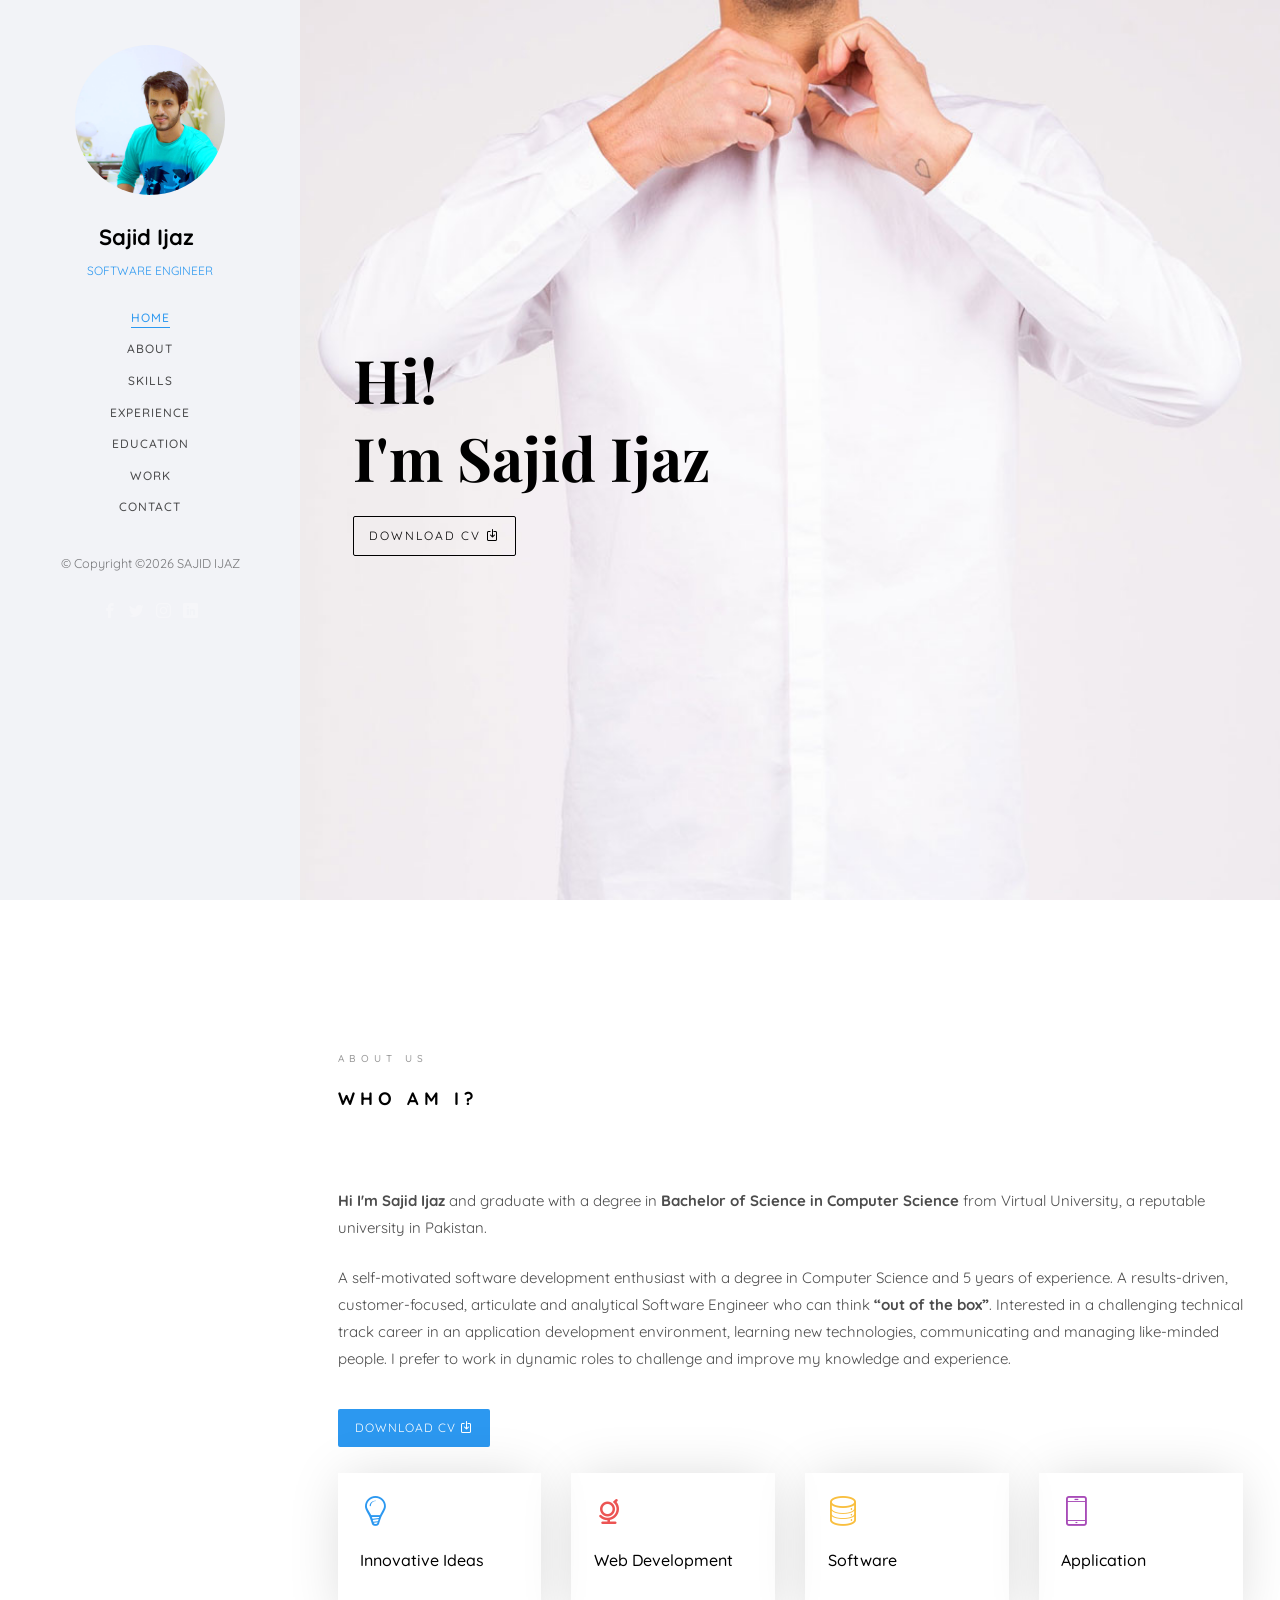
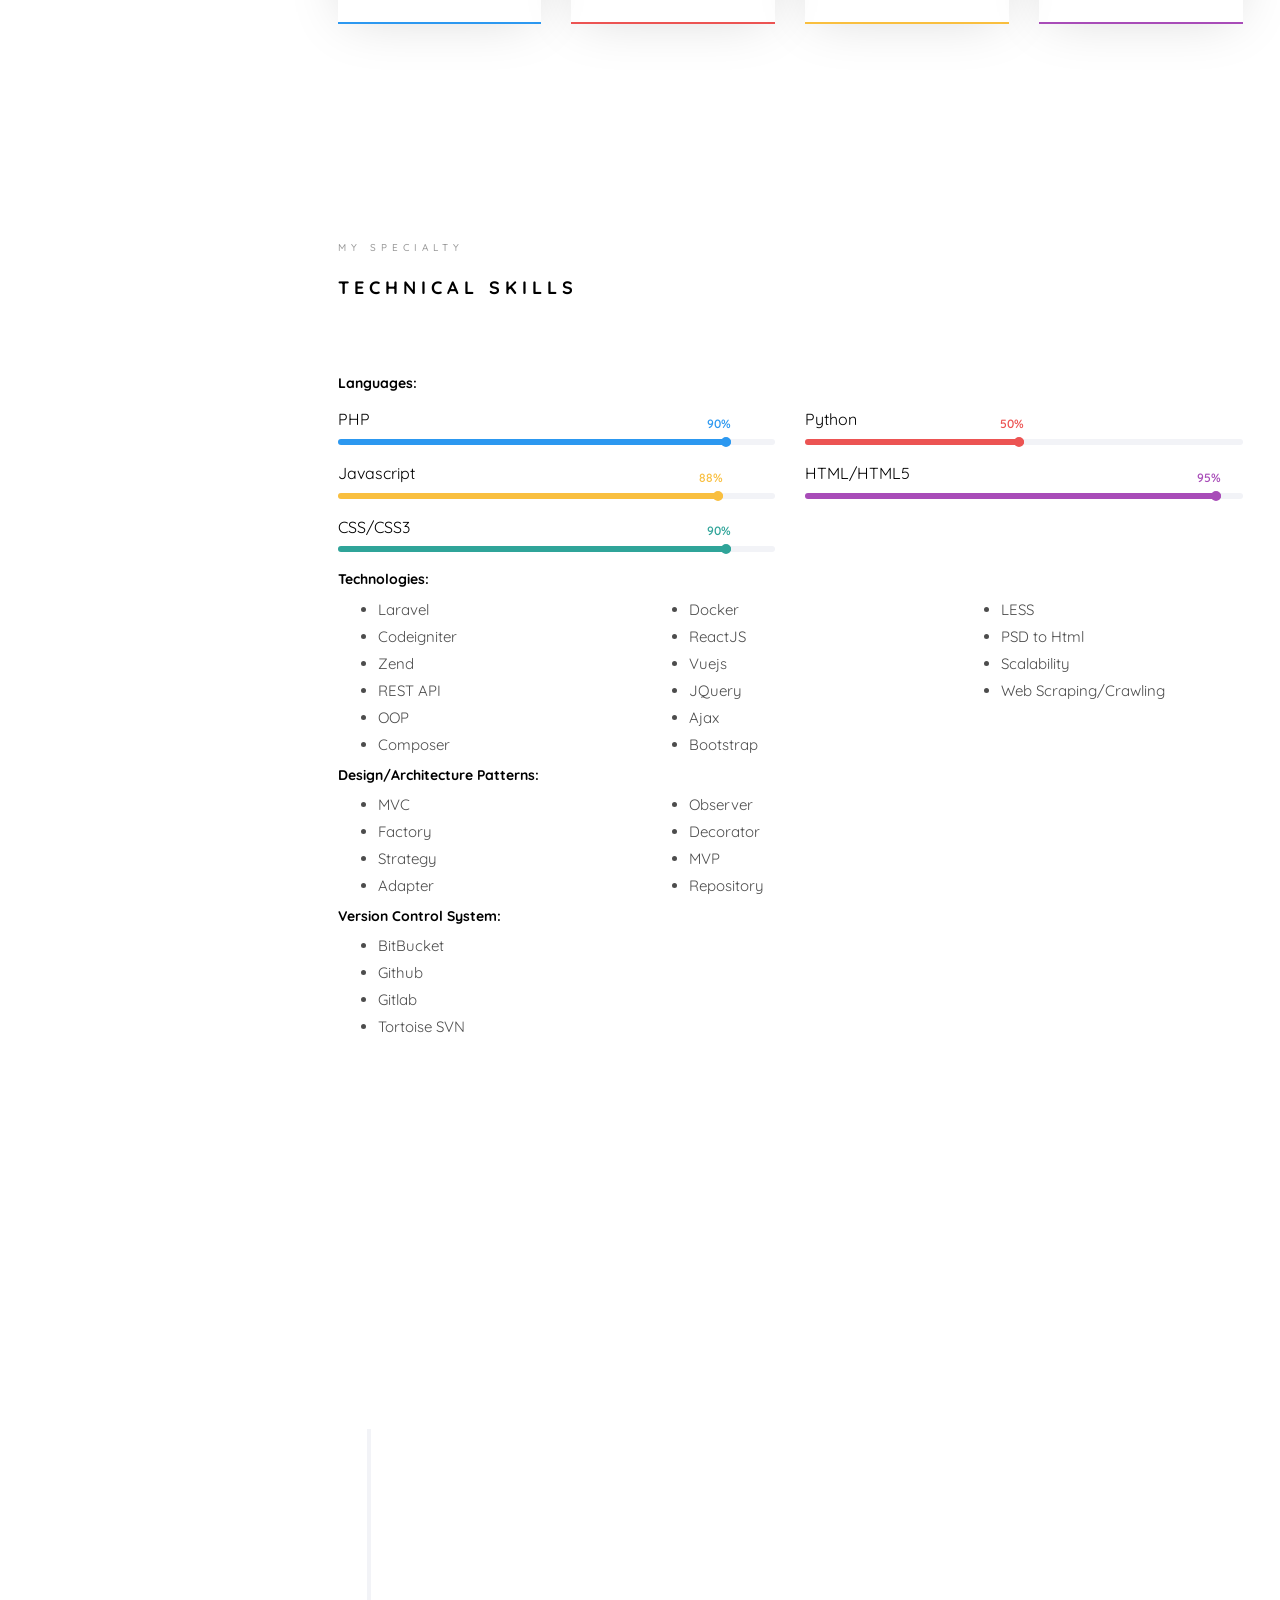
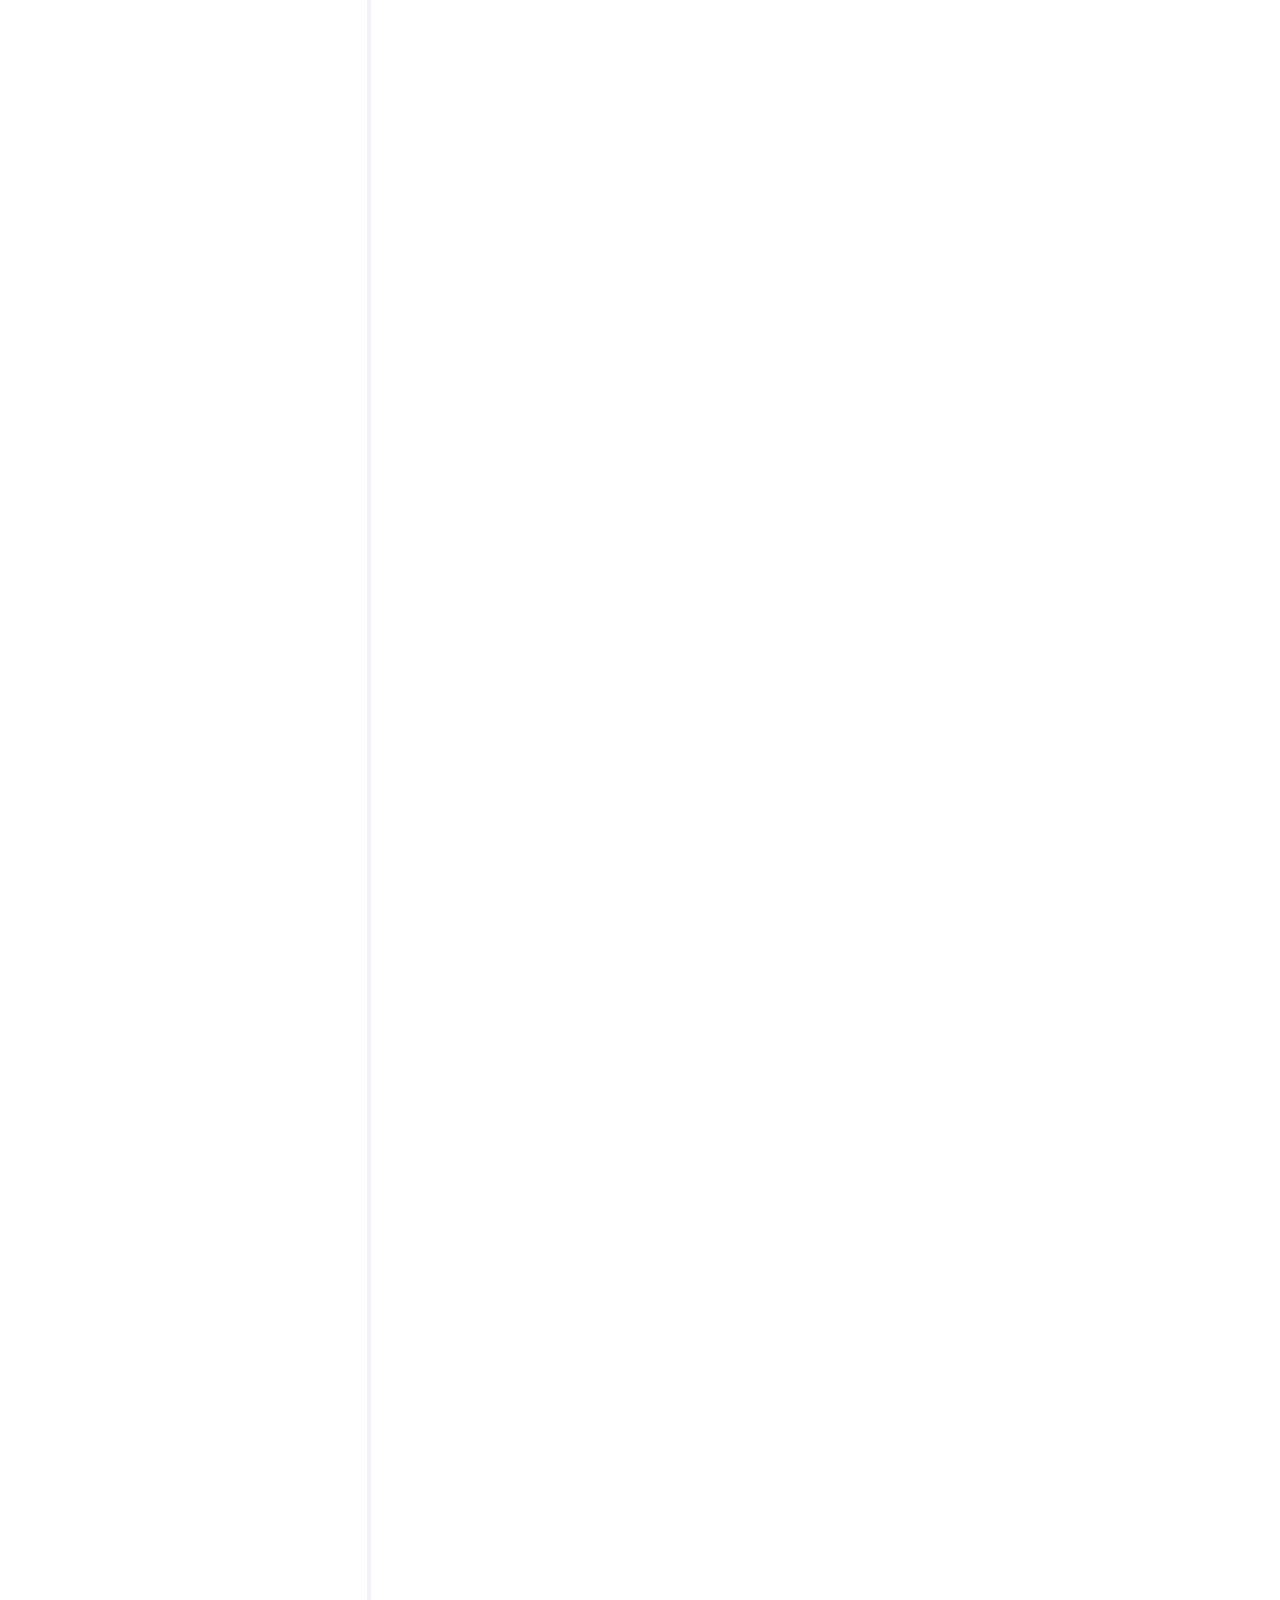
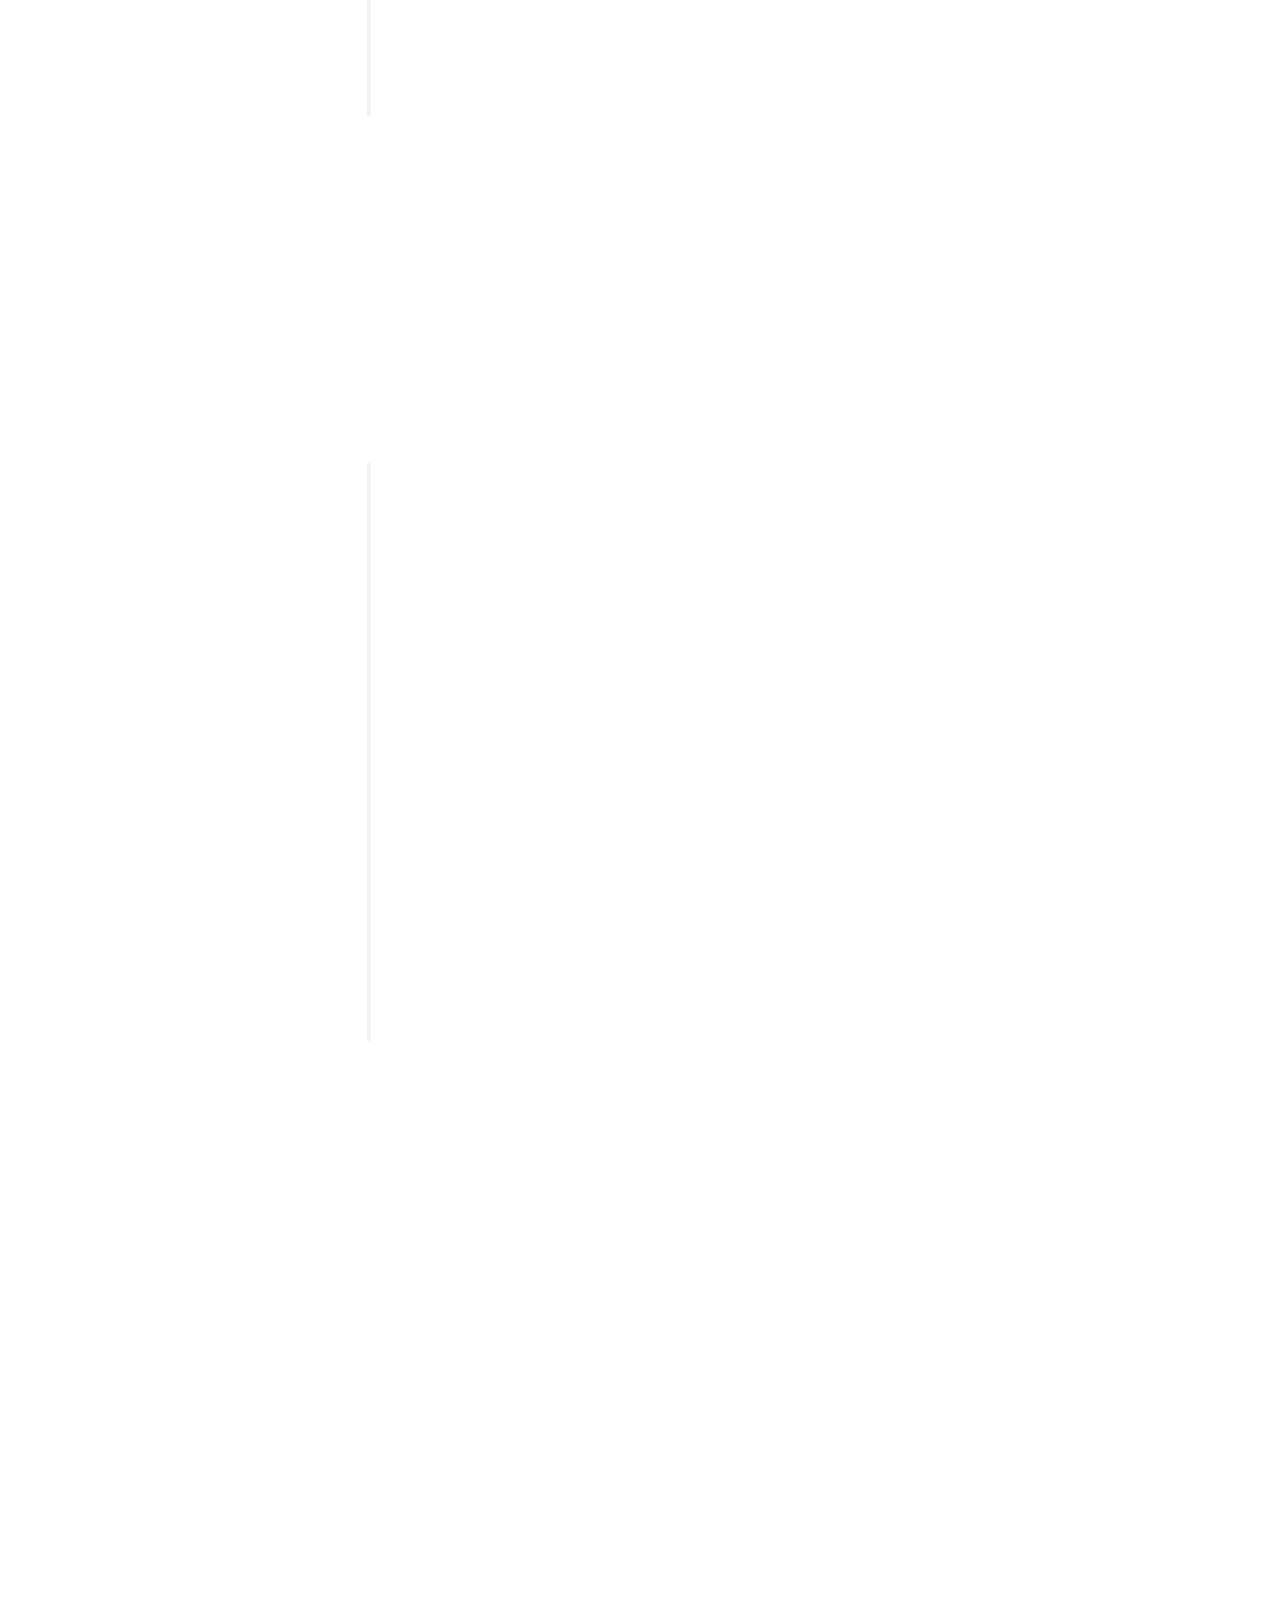
==== commit 7decf438: "Add work section" ====
--- a/index.html
+++ b/index.html
@@ -787,108 +787,96 @@
 							<h2 class="colorlib-heading animate-box">Recent Work</h2>
 						</div>
 					</div>
-					<div class="row row-bottom-padded-sm animate-box" data-animate-effect="fadeInLeft">
+					<!-- <div class="row row-bottom-padded-sm animate-box" data-animate-effect="fadeInLeft">
 						<div class="col-md-12">
 							<p class="work-menu"><span><a href="#" class="active">Graphic Design</a></span> <span><a href="#">Web Design</a></span> <span><a href="#">Software</a></span> <span><a href="#">Apps</a></span></p>
 						</div>
-					</div>
+					</div> -->
 					<div class="row">
 						<div class="col-md-6 animate-box" data-animate-effect="fadeInLeft">
-							<div class="project" style="background-image: url(images/img-1.jpg);">
+							<div class="project" style="background-image: url(images/airsurfin.png);background-position: top;">
 								<div class="desc">
 									<div class="con">
-										<h3><a href="work.html">Work 01</a></h3>
+										<h3><a target="_blank" href="https://airsurfin.com/en">Airsurfin.com</a></h3>
 										<span>Website</span>
 										<p class="icon">
-											<span><a href="#"><i class="icon-share3"></i></a></span>
-											<span><a href="#"><i class="icon-eye"></i> 100</a></span>
-											<span><a href="#"><i class="icon-heart"></i> 49</a></span>
+											<span><a target="_blank" title="Airsurfin" href="https://airsurfin.com/en"><i class="icon-link"></i></a></span>
 										</p>
 									</div>
 								</div>
 							</div>
 						</div>
 						<div class="col-md-6 animate-box" data-animate-effect="fadeInRight">
-							<div class="project" style="background-image: url(images/img-2.jpg);">
+							<div class="project" style="background-image: url(images/HimalayanNobelSalt.jpg);background-position: top;">
 								<div class="desc">
 									<div class="con">
-										<h3><a href="work.html">Work 02</a></h3>
-										<span>Animation</span>
+										<h3><a target="_blank" href="https://himalayannoblesalt.com">Himalayan Nobel Salt</a></h3>
+										<span>Website</span>
 										<p class="icon">
-											<span><a href="#"><i class="icon-share3"></i></a></span>
-											<span><a href="#"><i class="icon-eye"></i> 100</a></span>
-											<span><a href="#"><i class="icon-heart"></i> 49</a></span>
+											<span><a target="_blank" title="Himalayan Nobel Salt" href="https://himalayannoblesalt.com"><i class="icon-link"></i></a></span>
 										</p>
 									</div>
 								</div>
 							</div>
 						</div>
 						<div class="col-md-6 animate-box" data-animate-effect="fadeInTop">
-							<div class="project" style="background-image: url(images/img-3.jpg);">
+							<div class="project" style="background-image: url(images/SmartExports.jpg);background-position: top;">
 								<div class="desc">
 									<div class="con">
-										<h3><a href="work.html">Work 03</a></h3>
-										<span>Illustration</span>
+										<h3><a target="_blank" href="http://smartexports.co/">Smartexports</a></h3>
+										<span>Website</span>
 										<p class="icon">
-											<span><a href="#"><i class="icon-share3"></i></a></span>
-											<span><a href="#"><i class="icon-eye"></i> 100</a></span>
-											<span><a href="#"><i class="icon-heart"></i> 49</a></span>
+											<span><a target="_blank" title="Smartexports" href="http://smartexports.co/"><i class="icon-link"></i></a></span>
 										</p>
 									</div>
 								</div>
 							</div>
 						</div>
 						<div class="col-md-6 animate-box" data-animate-effect="fadeInBottom">
-							<div class="project" style="background-image: url(images/img-4.jpg);">
+							<div class="project" style="background-image: url(images/HMZ.jpg);background-position: top;">
 								<div class="desc">
 									<div class="con">
-										<h3><a href="work.html">Work 04</a></h3>
-										<span>Application</span>
+										<h3><a target="_blank" href="https://hmzfoods.com/">HMZ Foods</a></h3>
+										<span>Website</span>
 										<p class="icon">
-											<span><a href="#"><i class="icon-share3"></i></a></span>
-											<span><a href="#"><i class="icon-eye"></i> 100</a></span>
-											<span><a href="#"><i class="icon-heart"></i> 49</a></span>
+											<span><a target="_blank" title="Smartexports" href="https://hmzfoods.com/"><i class="icon-link"></i></a></span>
 										</p>
 									</div>
 								</div>
 							</div>
 						</div>
 						<div class="col-md-6 animate-box" data-animate-effect="fadeInLeft">
-							<div class="project" style="background-image: url(images/img-5.jpg);">
+							<div class="project" style="background-image: url(images/GeneratorZone.jpg);background-position: top;">
 								<div class="desc">
 									<div class="con">
-										<h3><a href="work.html">Work 05</a></h3>
-										<span>Graphic, Logo</span>
+										<h3><a target="_blank" href="https://generatorzone.com.pk/">Generator Zone</a></h3>
+										<span>Website</span>
 										<p class="icon">
-											<span><a href="#"><i class="icon-share3"></i></a></span>
-											<span><a href="#"><i class="icon-eye"></i> 100</a></span>
-											<span><a href="#"><i class="icon-heart"></i> 49</a></span>
+											<span><a target="_blank" title="Generator Zone" href="https://generatorzone.com.pk/"><i class="icon-link"></i></a></span>
 										</p>
 									</div>
 								</div>
 							</div>
 						</div>
 						<div class="col-md-6 animate-box" data-animate-effect="fadeInRight">
-							<div class="project" style="background-image: url(images/img-6.jpg);">
+							<div class="project" style="background-image: url(images/Poker.png);background-position: top;">
 								<div class="desc">
 									<div class="con">
-										<h3><a href="work.html">Work 06</a></h3>
-										<span>Web Design</span>
+										<h3><a target="_blank" href="https://www.pokersites.io/">Poker</a></h3>
+										<span>Website</span>
 										<p class="icon">
-											<span><a href="#"><i class="icon-share3"></i></a></span>
-											<span><a href="#"><i class="icon-eye"></i> 100</a></span>
-											<span><a href="#"><i class="icon-heart"></i> 49</a></span>
+											<span><a target="_blank" title="Poker Sites"  href="https://www.pokersites.io/"><i class="icon-link"></i></a></span>
 										</p>
 									</div>
 								</div>
 							</div>
 						</div>
 					</div>
-					<div class="row">
+					<!-- <div class="row">
 						<div class="col-md-12 animate-box">
 							<p><a href="#" class="btn btn-primary btn-lg btn-load-more">Load more <i class="icon-reload"></i></a></p>
 						</div>
-					</div>
+					</div> -->
 				</div>
 			</section>
 
--- a/css/style.css
+++ b/css/style.css
@@ -380,7 +380,7 @@
 .colorlib-about,
 .colorlib-services,
 .colorlib-contact {
-  padding-top: 2em;
+  padding-top: 0em;
   padding-bottom: 9em;
   clear: both;
   width: 100%;
@@ -987,11 +987,13 @@
       transform: translate3d(0, -15px, 0);
       margin-bottom: 15px; }
       .project .desc h3 a {
-        color: #fff; }
+        color: #fff;
+		font-size: 25px;
+		}
     .project .desc span {
       display: block;
       color: rgba(255, 255, 255, 0.7);
-      font-size: 13px;
+      font-size: 20px;
       -webkit-transition: -webkit-transform 0.3s, opacity 0.3s;
       -webkit-transition: opacity 0.3s, -webkit-transform 0.3s;
       transition: opacity 0.3s, -webkit-transform 0.3s;
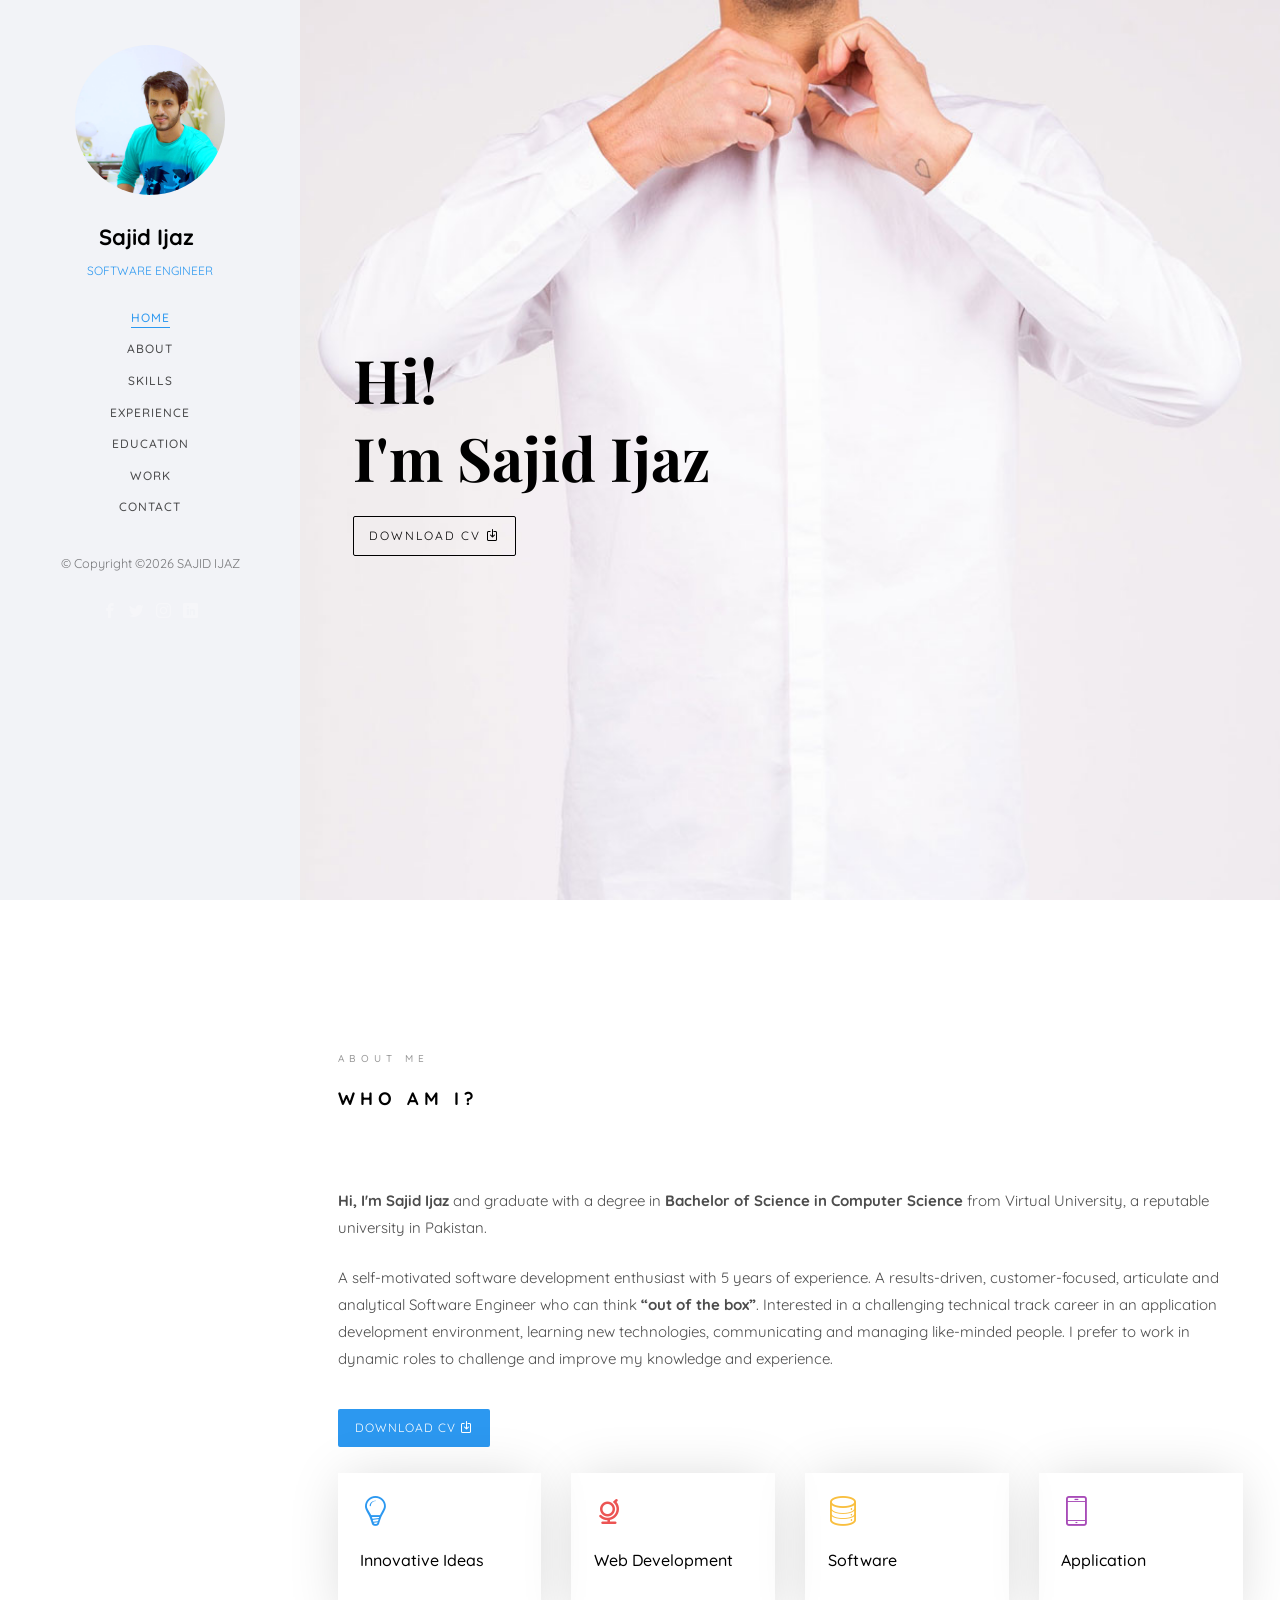
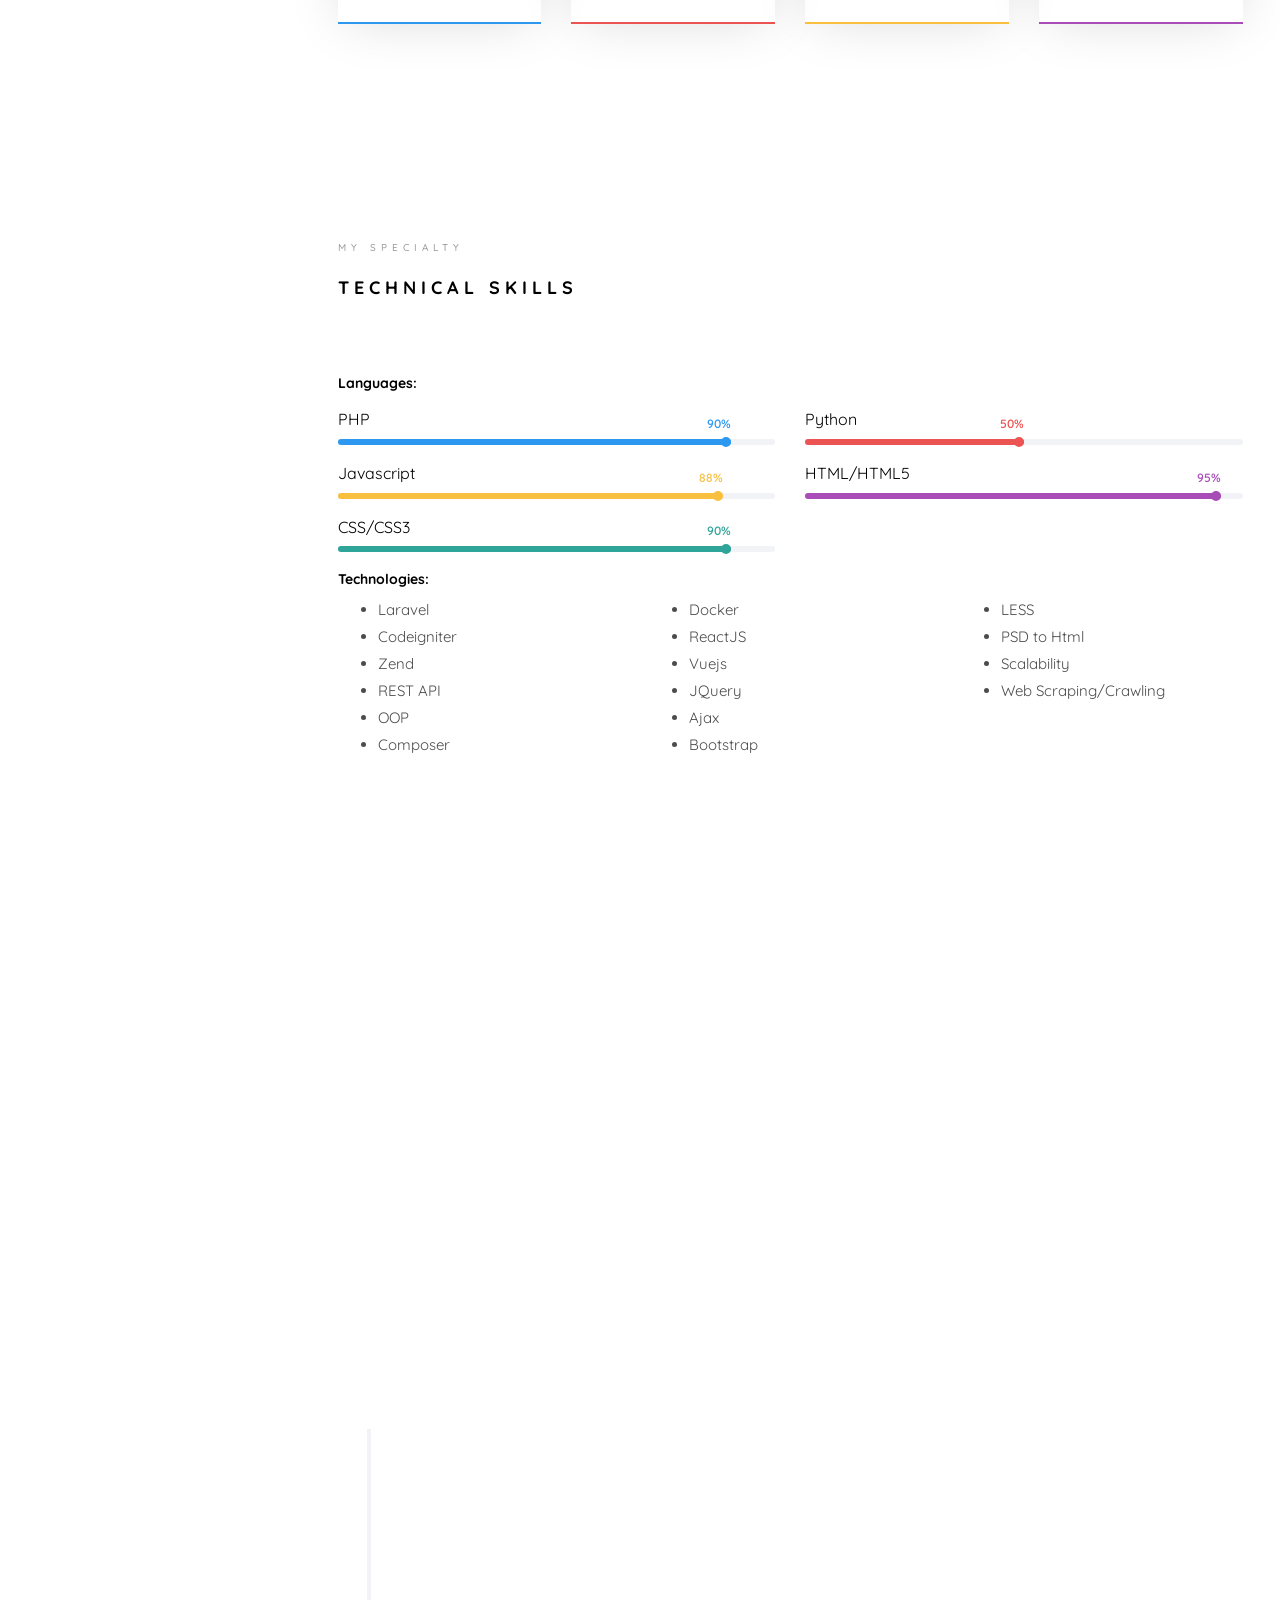
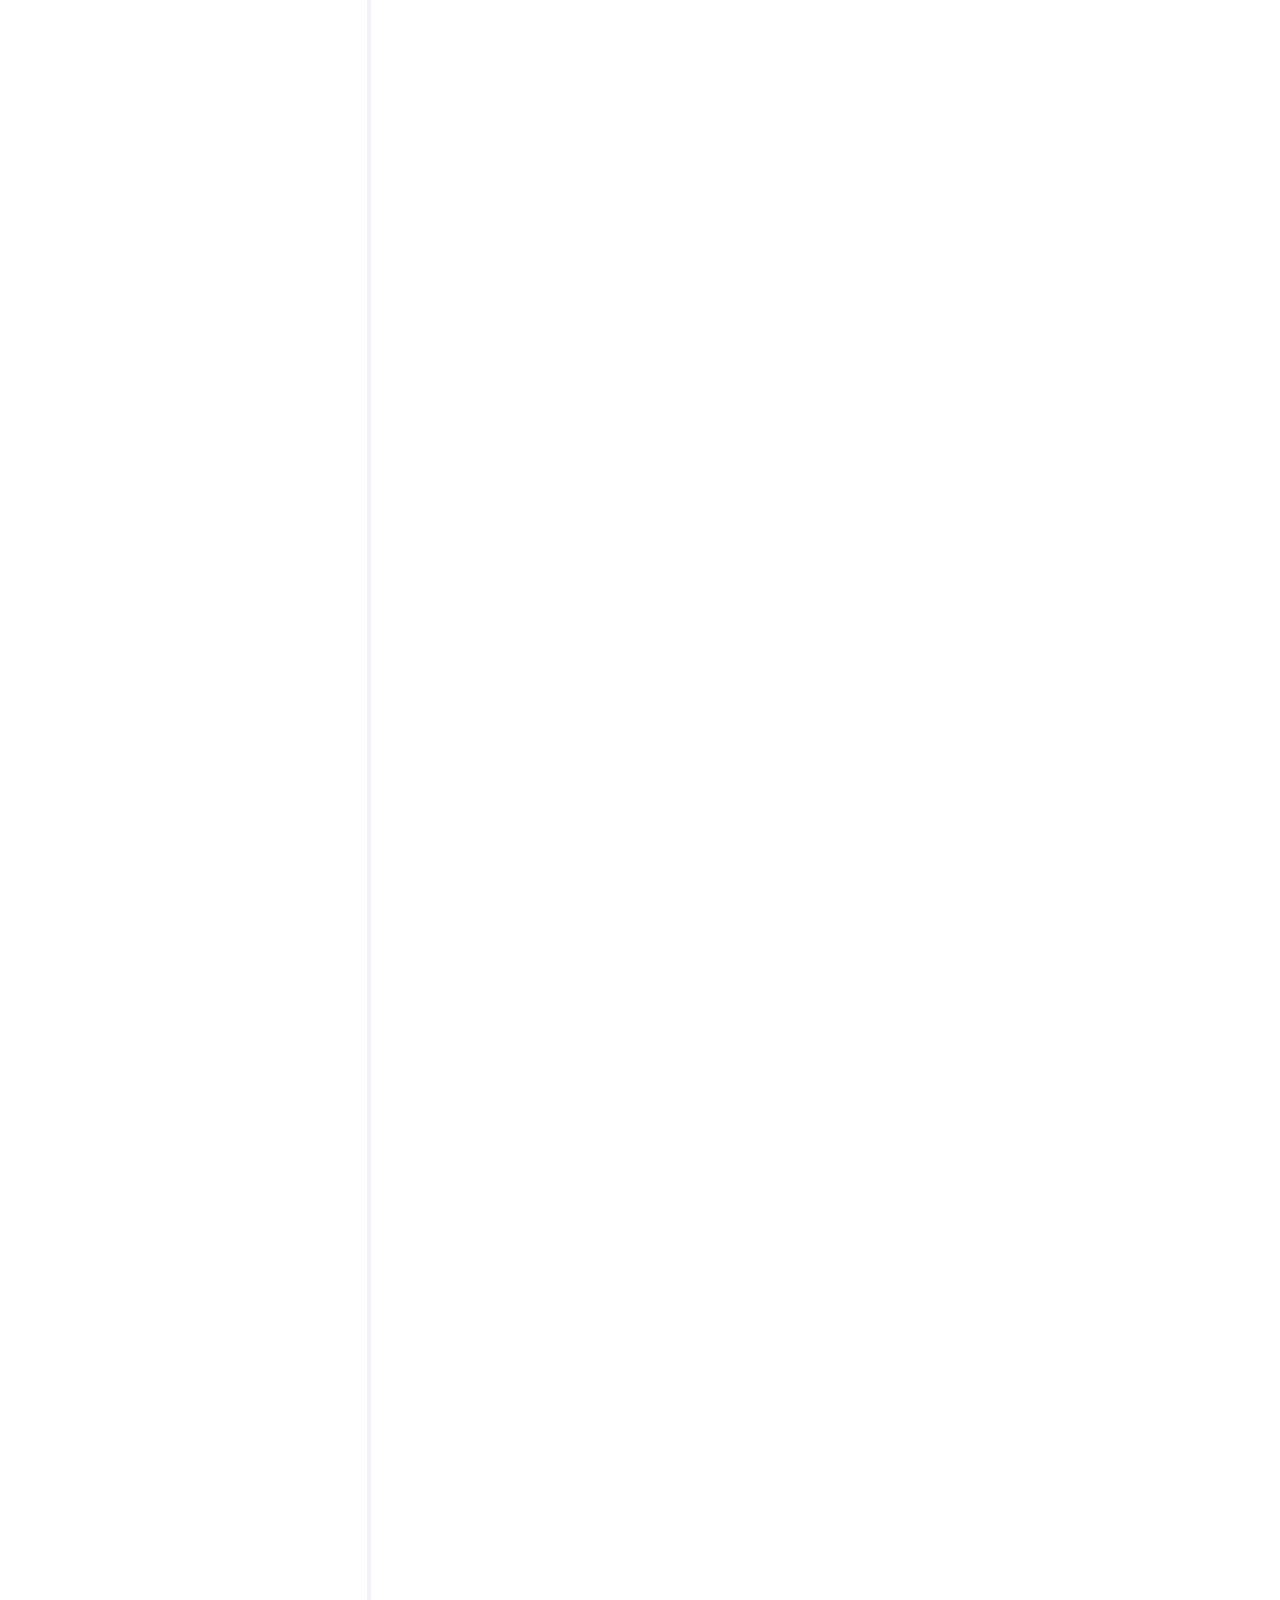
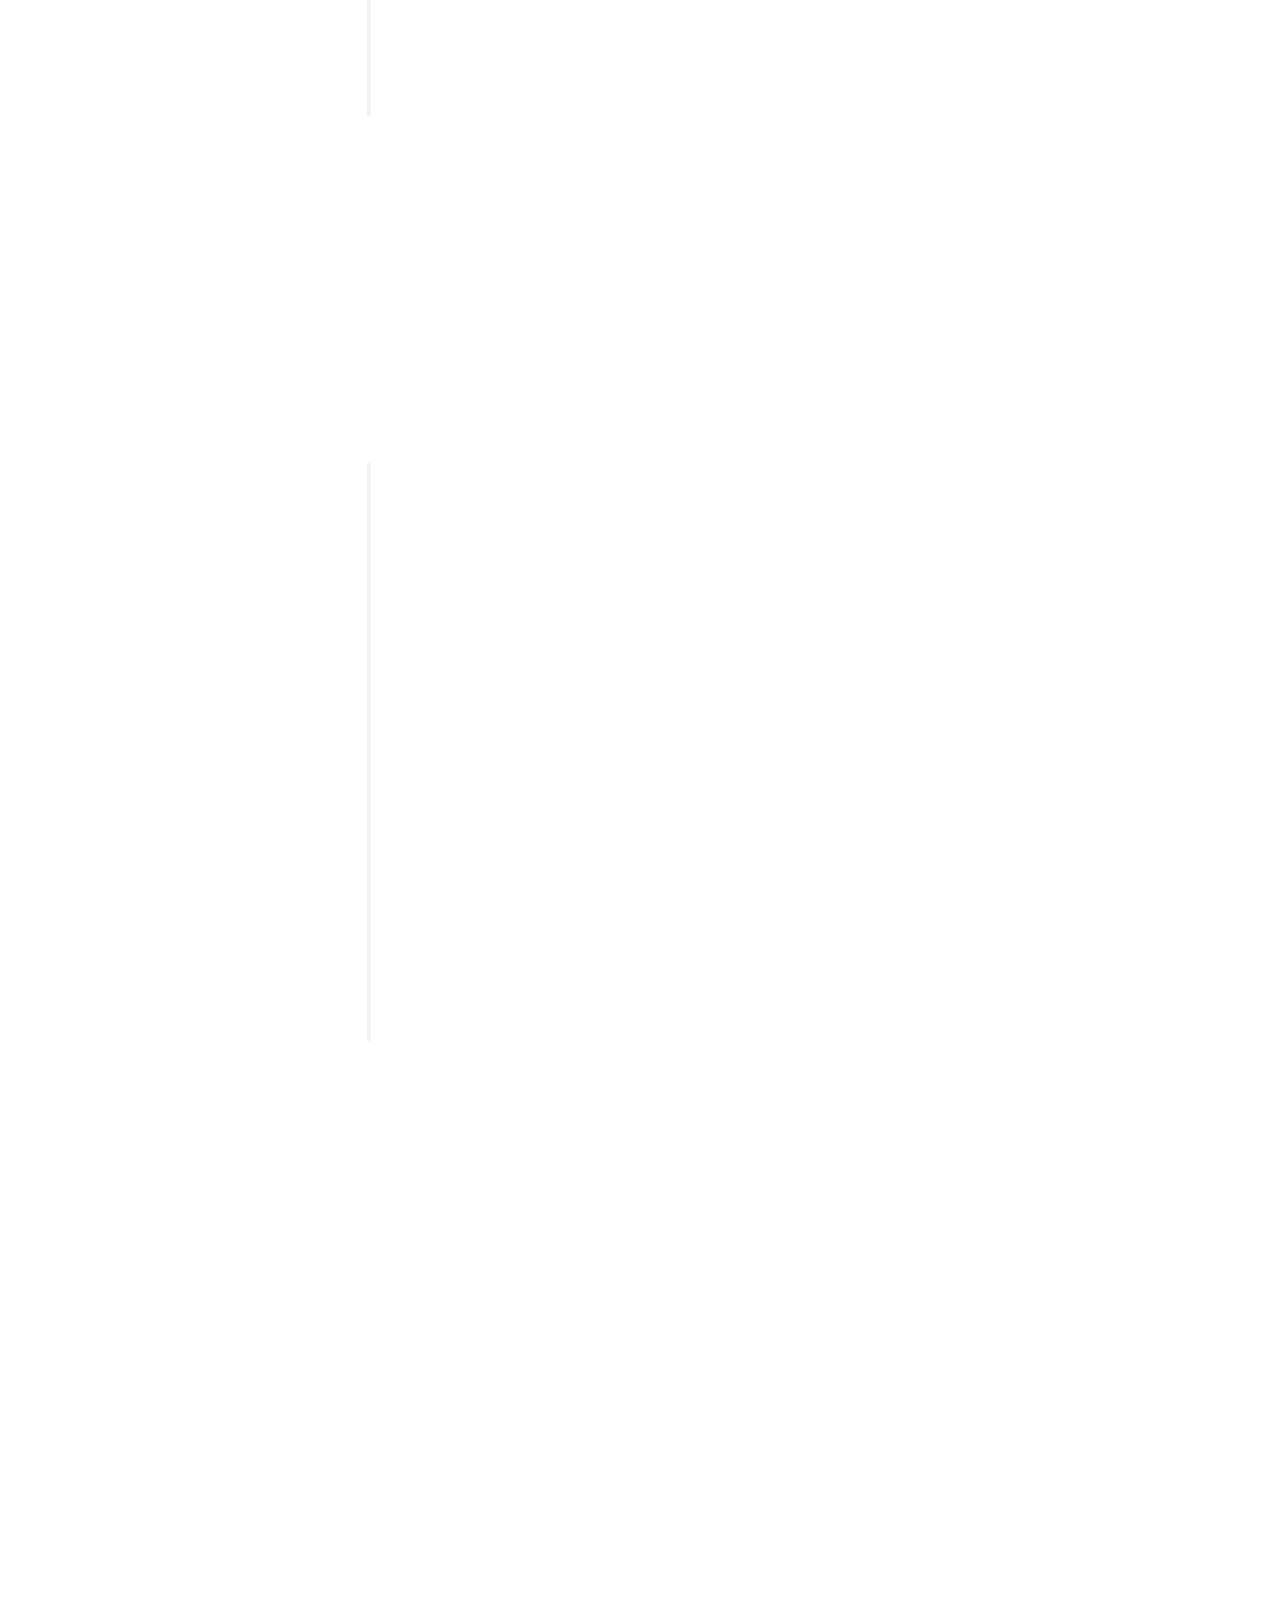
==== commit 2b71ccff: "Change the some text" ====
--- a/index.html
+++ b/index.html
@@ -126,10 +126,10 @@
 							<div class="row row-bottom-padded-sm animate-box" data-animate-effect="fadeInLeft">
 								<div class="col-md-12">
 									<div class="about-desc">
-										<span class="heading-meta">About Us</span>
+										<span class="heading-meta">About Me</span>
 										<h2 class="colorlib-heading">Who Am I?</h2>
-										<p><strong>Hi I'm Sajid Ijaz</strong> and graduate with a degree in <b>Bachelor of Science in Computer Science</b> from Virtual University, a reputable university in Pakistan.</p>
-										<p>A self-motivated software development enthusiast with a degree in Computer Science and 5 years of experience. A results-driven, customer-focused, articulate and analytical Software Engineer who can think <strong>“out of the box”</strong>. Interested in a challenging technical track career in an application development environment, learning new technologies, communicating and managing like-minded people. I prefer to work in dynamic roles to challenge and improve my knowledge and experience.</p>
+										<p><strong>Hi, I'm Sajid Ijaz</strong> and graduate with a degree in <b>Bachelor of Science in Computer Science</b> from Virtual University, a reputable university in Pakistan.</p>
+										<p>A self-motivated software development enthusiast with 5 years of experience. A results-driven, customer-focused, articulate and analytical Software Engineer who can think <strong>“out of the box”</strong>. Interested in a challenging technical track career in an application development environment, learning new technologies, communicating and managing like-minded people. I prefer to work in dynamic roles to challenge and improve my knowledge and experience.</p>
 									</div>
 								</div>
 							</div>
@@ -947,12 +947,12 @@
 								</div>
 							</div>
 
-							<div style="margin-bottom:10px;" class="colorlib-feature colorlib-feature-sm animate-box" data-animate-effect="fadeInLeft">
+							<div class="colorlib-feature colorlib-feature-sm animate-box" data-animate-effect="fadeInLeft">
 								<div class="colorlib-icon">
 									<i class="icon-map"></i>
 								</div>
 								<div class="colorlib-text">
-									<p>Street#11 Bagh Gul Begum Fetah Shair Road Lahore,Pakistan.</p>
+									<p>Lahore, Pakistan.</p>
 								</div>
 							</div>
 
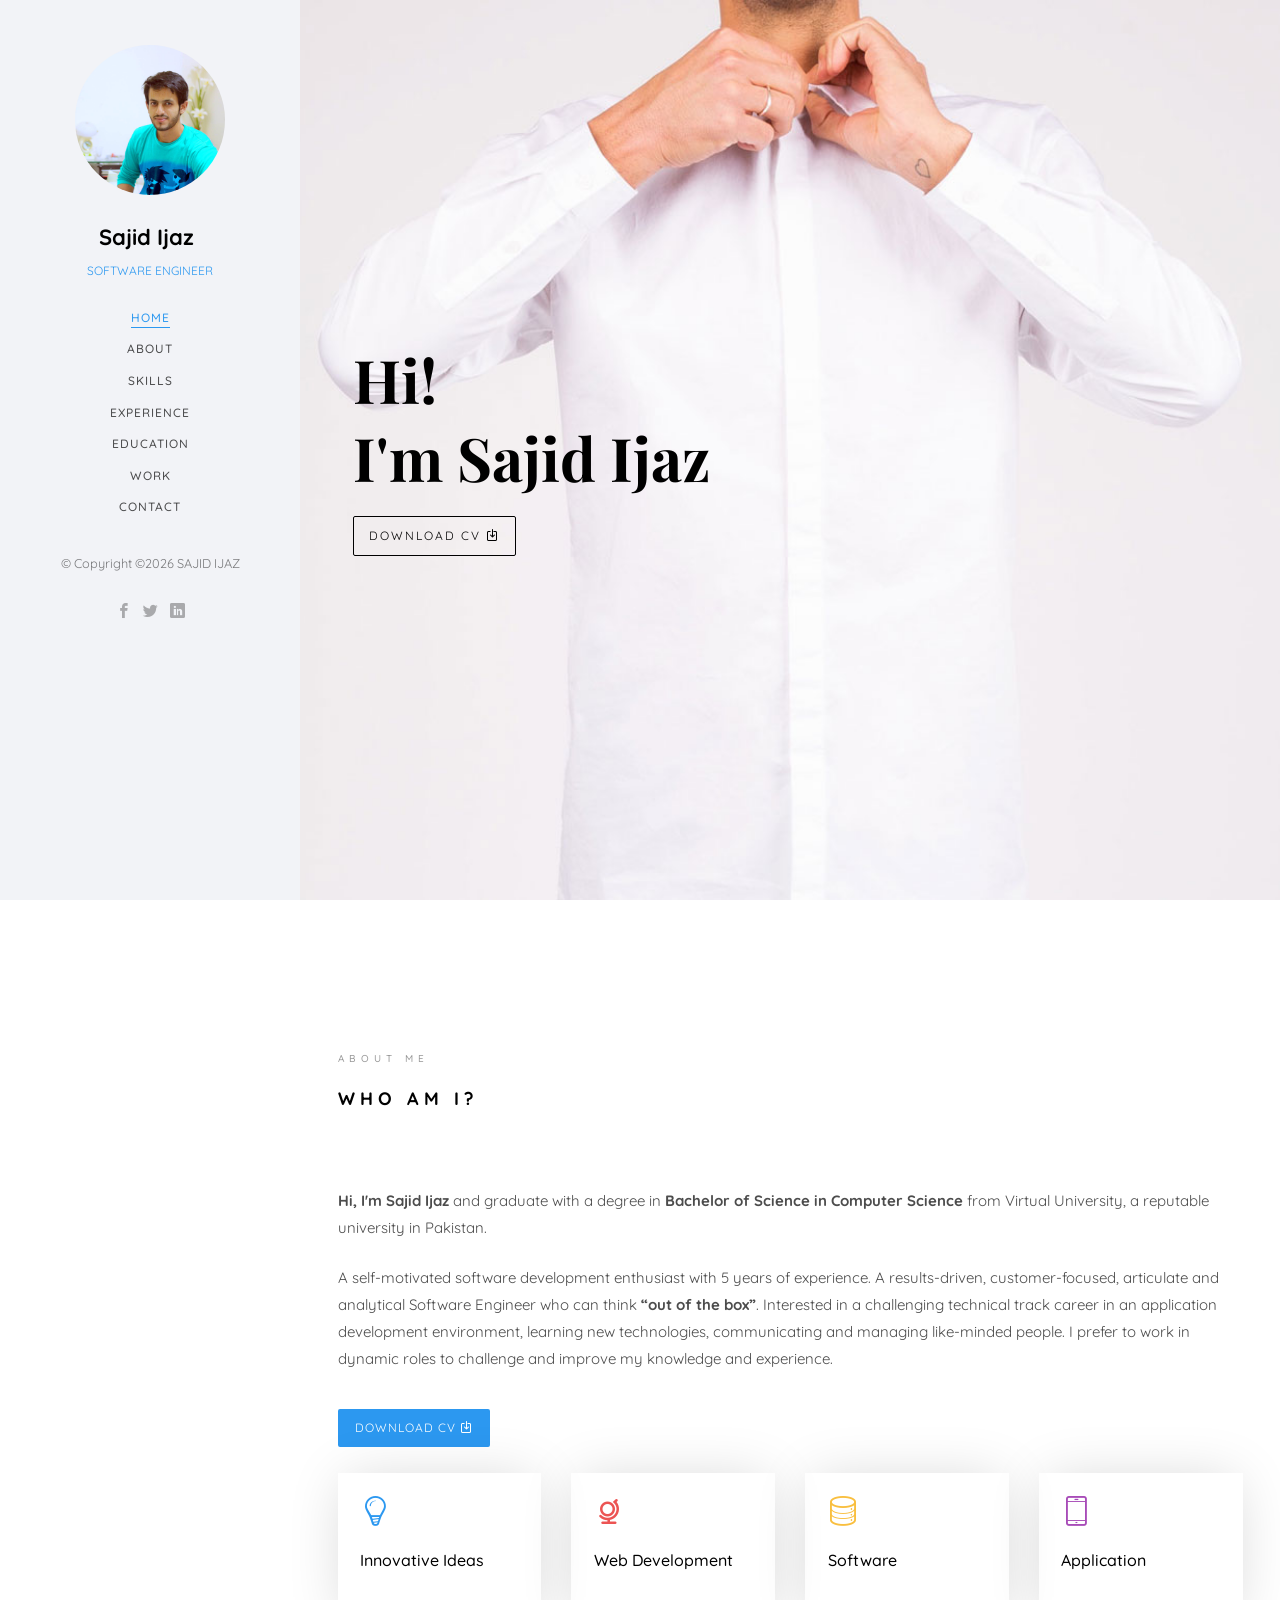
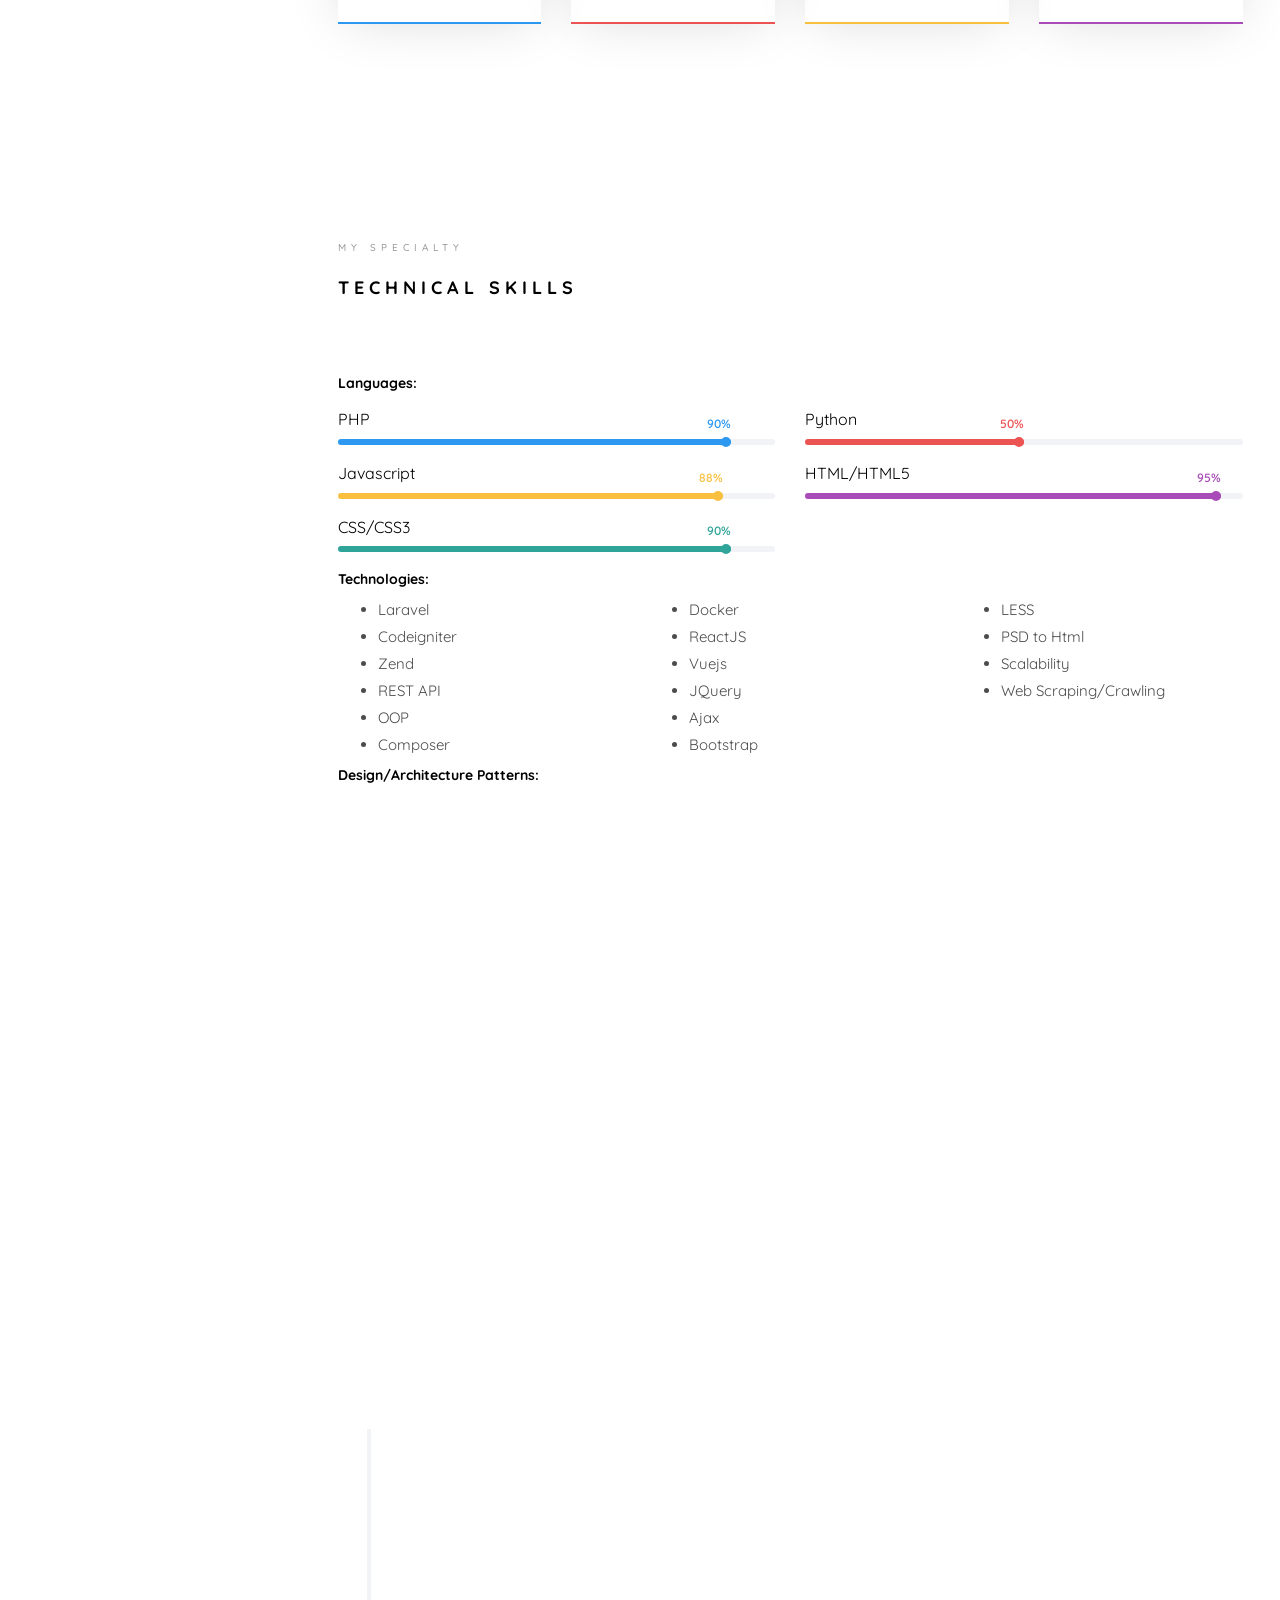
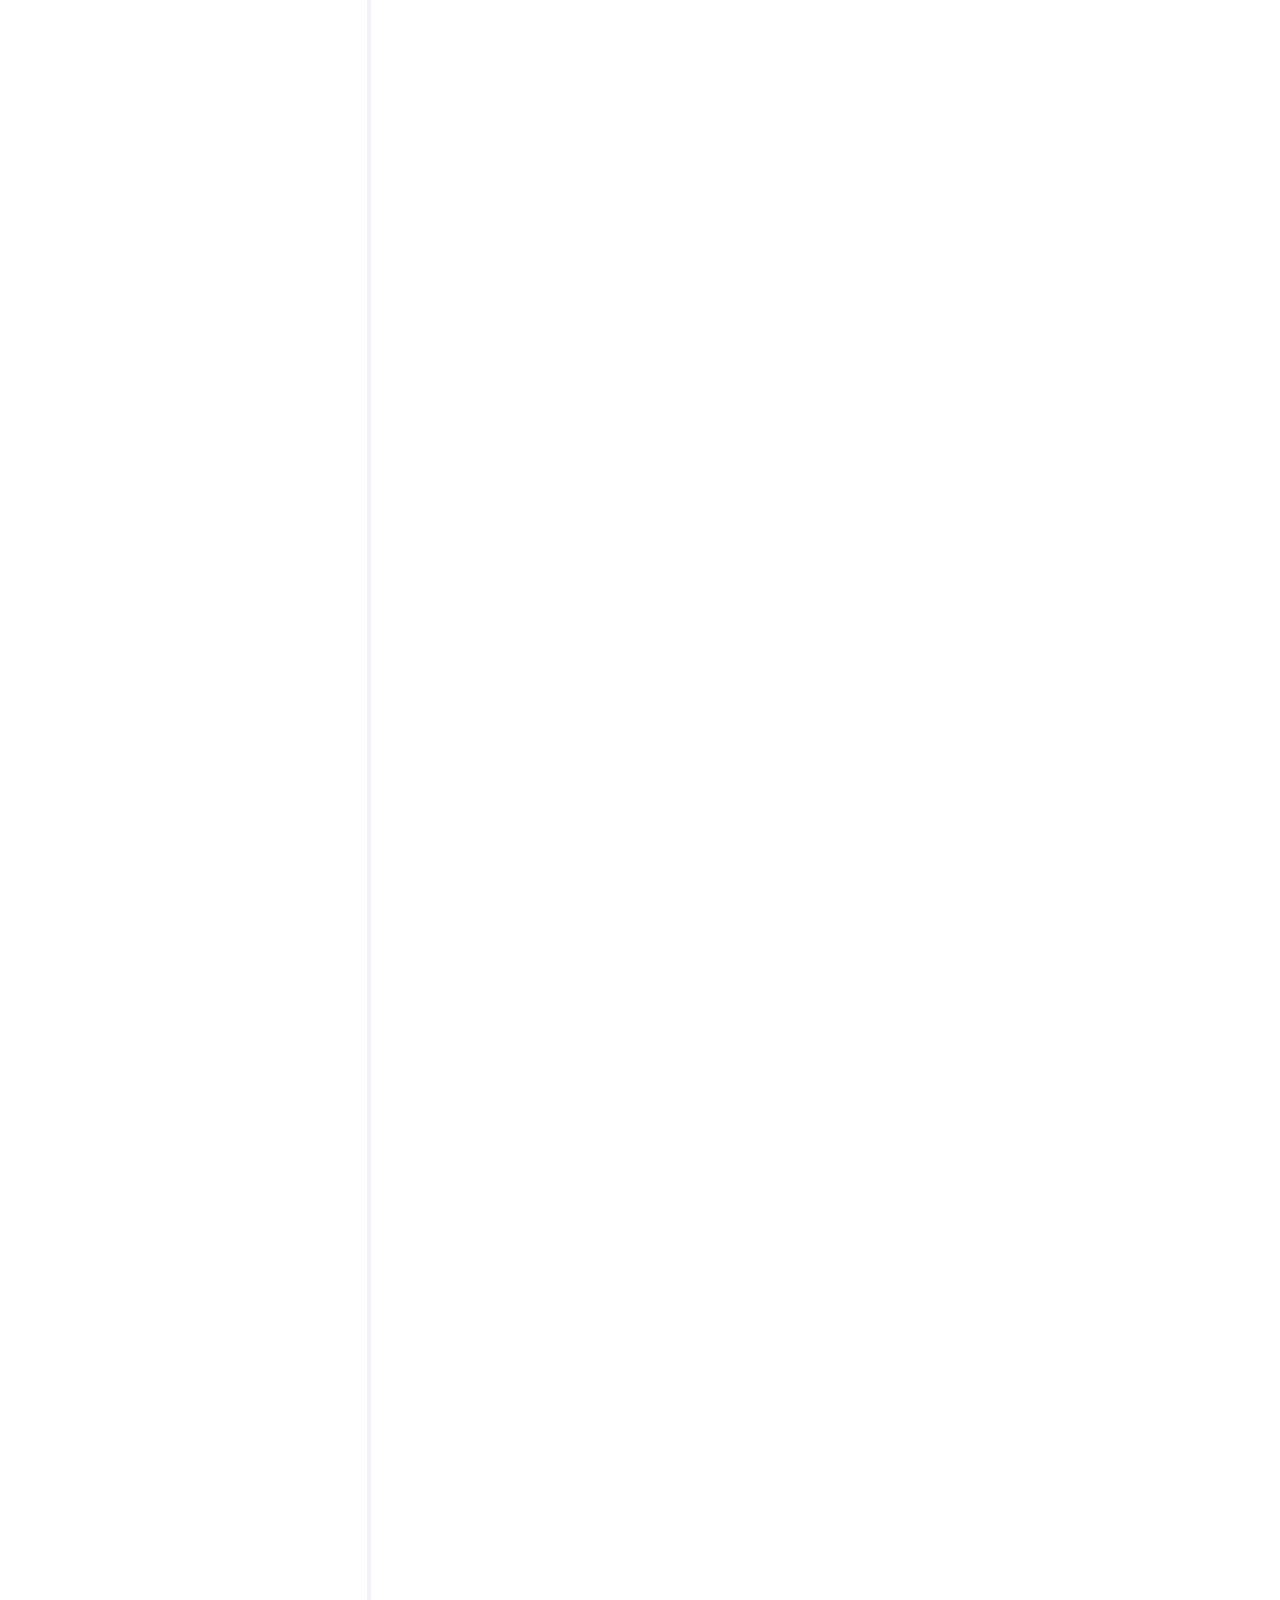
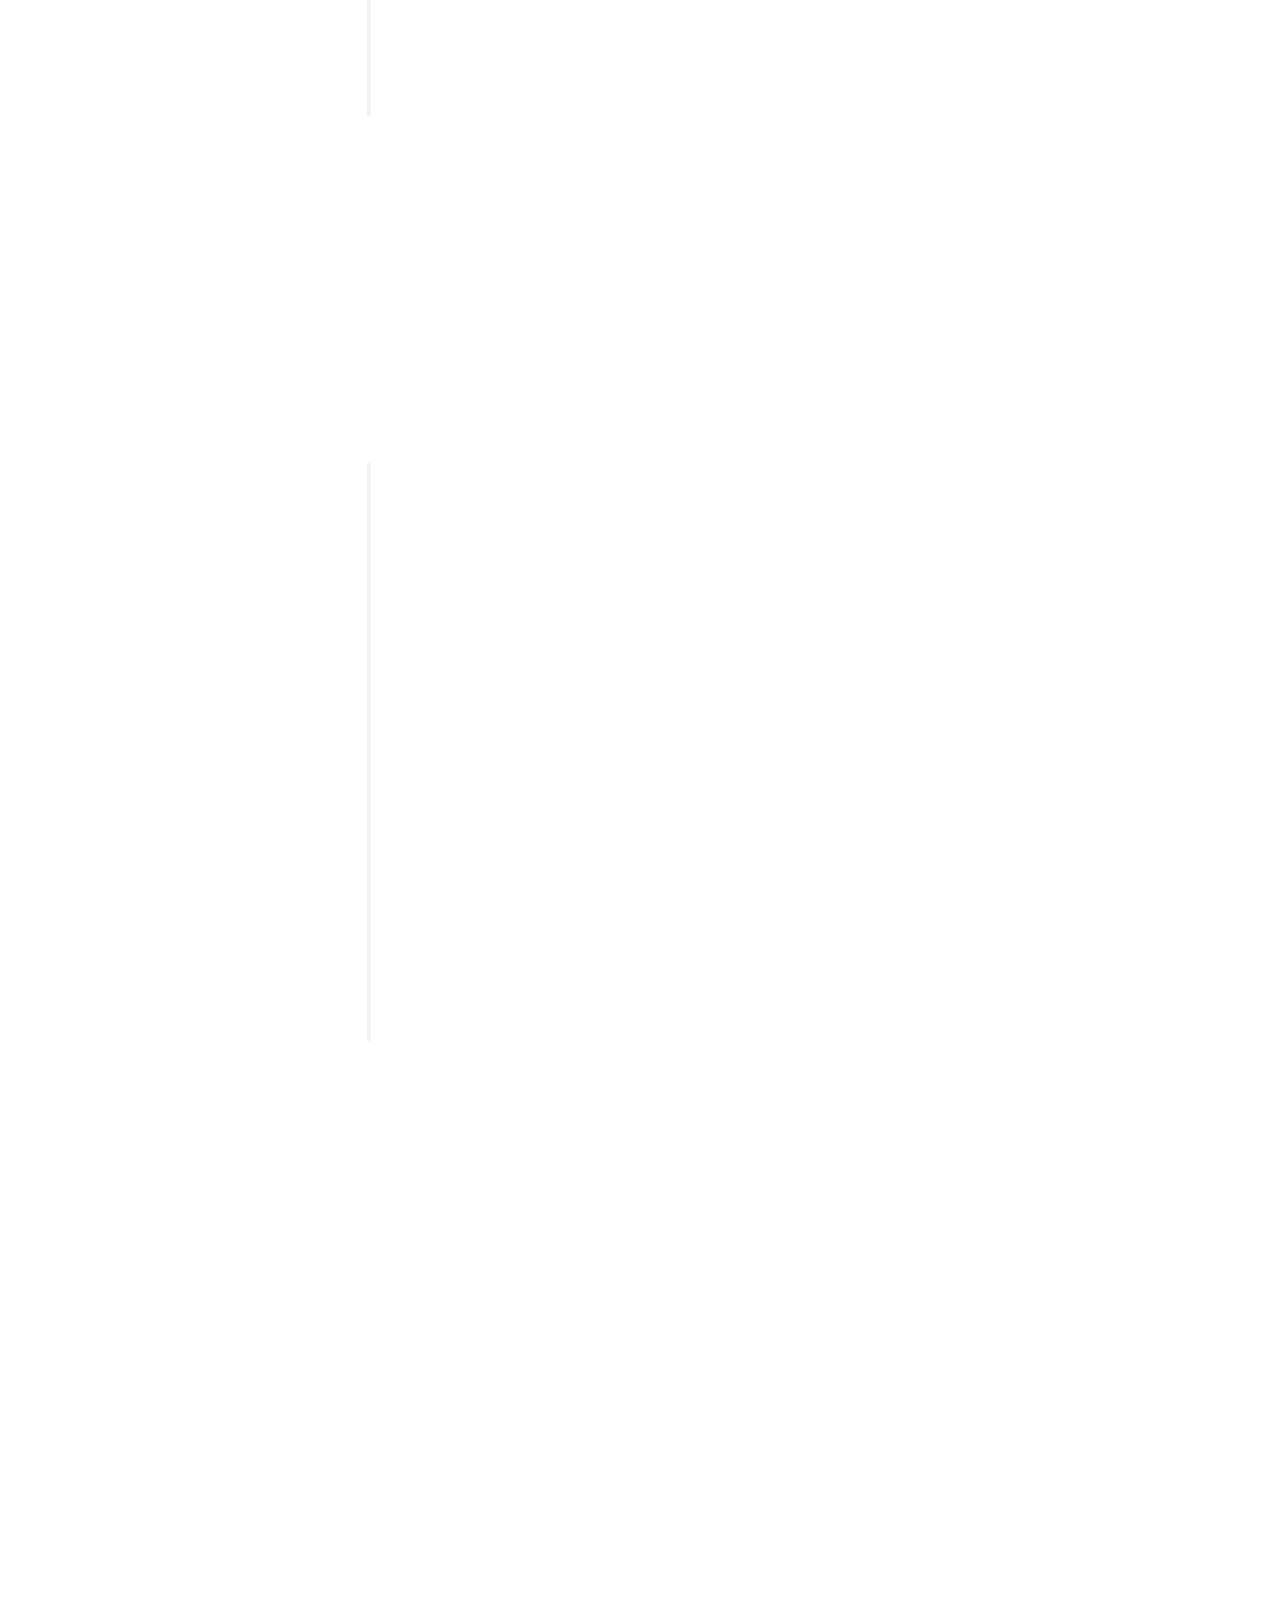
==== commit 7b334edf: "Change the social link design" ====
--- a/index.html
+++ b/index.html
@@ -70,10 +70,9 @@
 				<p><small>&copy; <!-- Link back to Colorlib can't be removed. Template is licensed under CC BY 3.0. -->
 Copyright &copy;<script>document.write(new Date().getFullYear());</script> SAJID IJAZ </small></p>
 				<ul>
-					<li><a href="#"><i class="icon-facebook2"></i></a></li>
-					<li><a href="#"><i class="icon-twitter2"></i></a></li>
-					<li><a href="#"><i class="icon-instagram"></i></a></li>
-					<li><a href="#"><i class="icon-linkedin2"></i></a></li>
+					<li><a target="_blank" href="https://facebook.com/sajid.ijaz1"><i class="icon-facebook2"></i></a></li>
+					<li><a target="_blank" href="https://twitter.com/sajidijaz1"><i class="icon-twitter2"></i></a></li>
+					<li><a target="_blank" href="https://www.linkedin.com/in/sajid-ijaz-8a9028b9/"><i class="icon-linkedin2"></i></a></li>
 				</ul>
 			</div>
 
--- a/css/style.css
+++ b/css/style.css
@@ -208,7 +208,7 @@
         display: inline;
         list-style: none; }
         #colorlib-aside .colorlib-footer ul li a {
-          color: rgba(255, 255, 255, 0.3);
+          color: rgba(0, 0, 0, 0.3);
           padding: 4px; }
           #colorlib-aside .colorlib-footer ul li a:hover, #colorlib-aside .colorlib-footer ul li a:active, #colorlib-aside .colorlib-footer ul li a:focus {
             text-decoration: none;
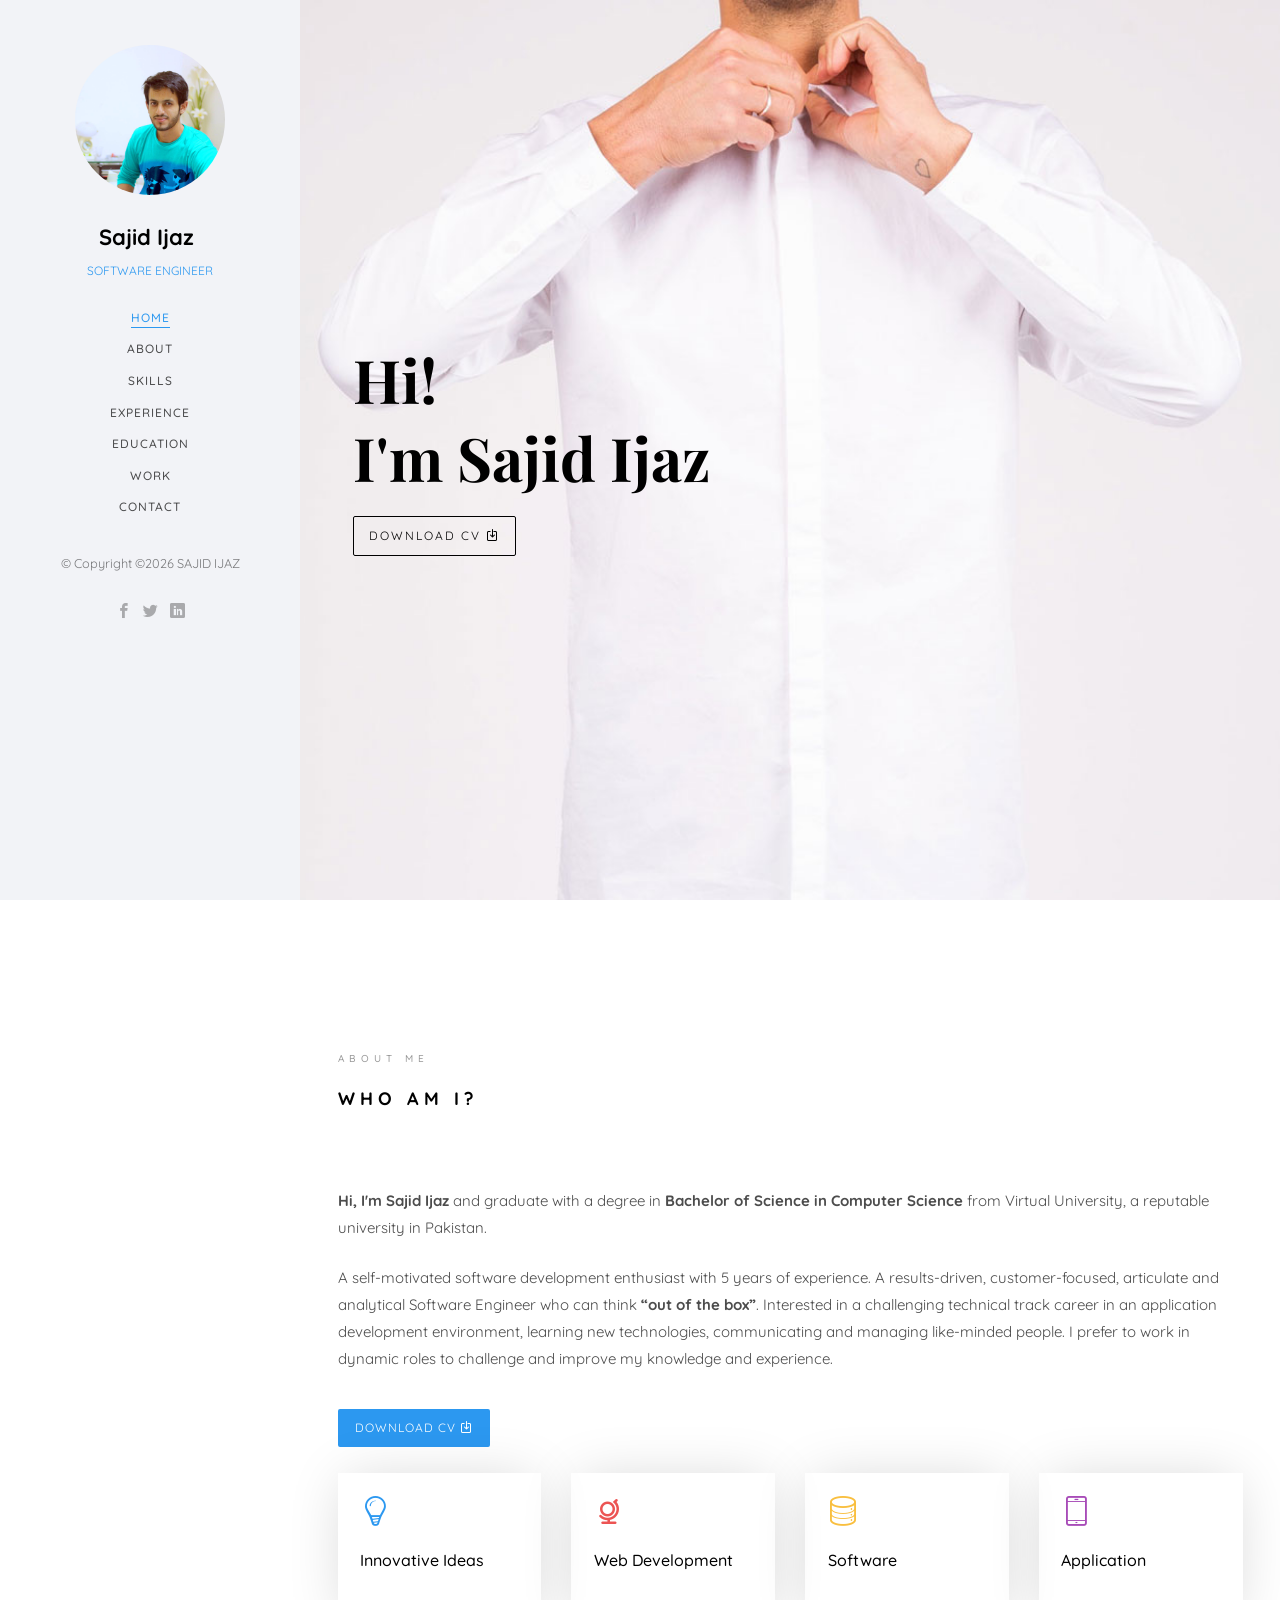
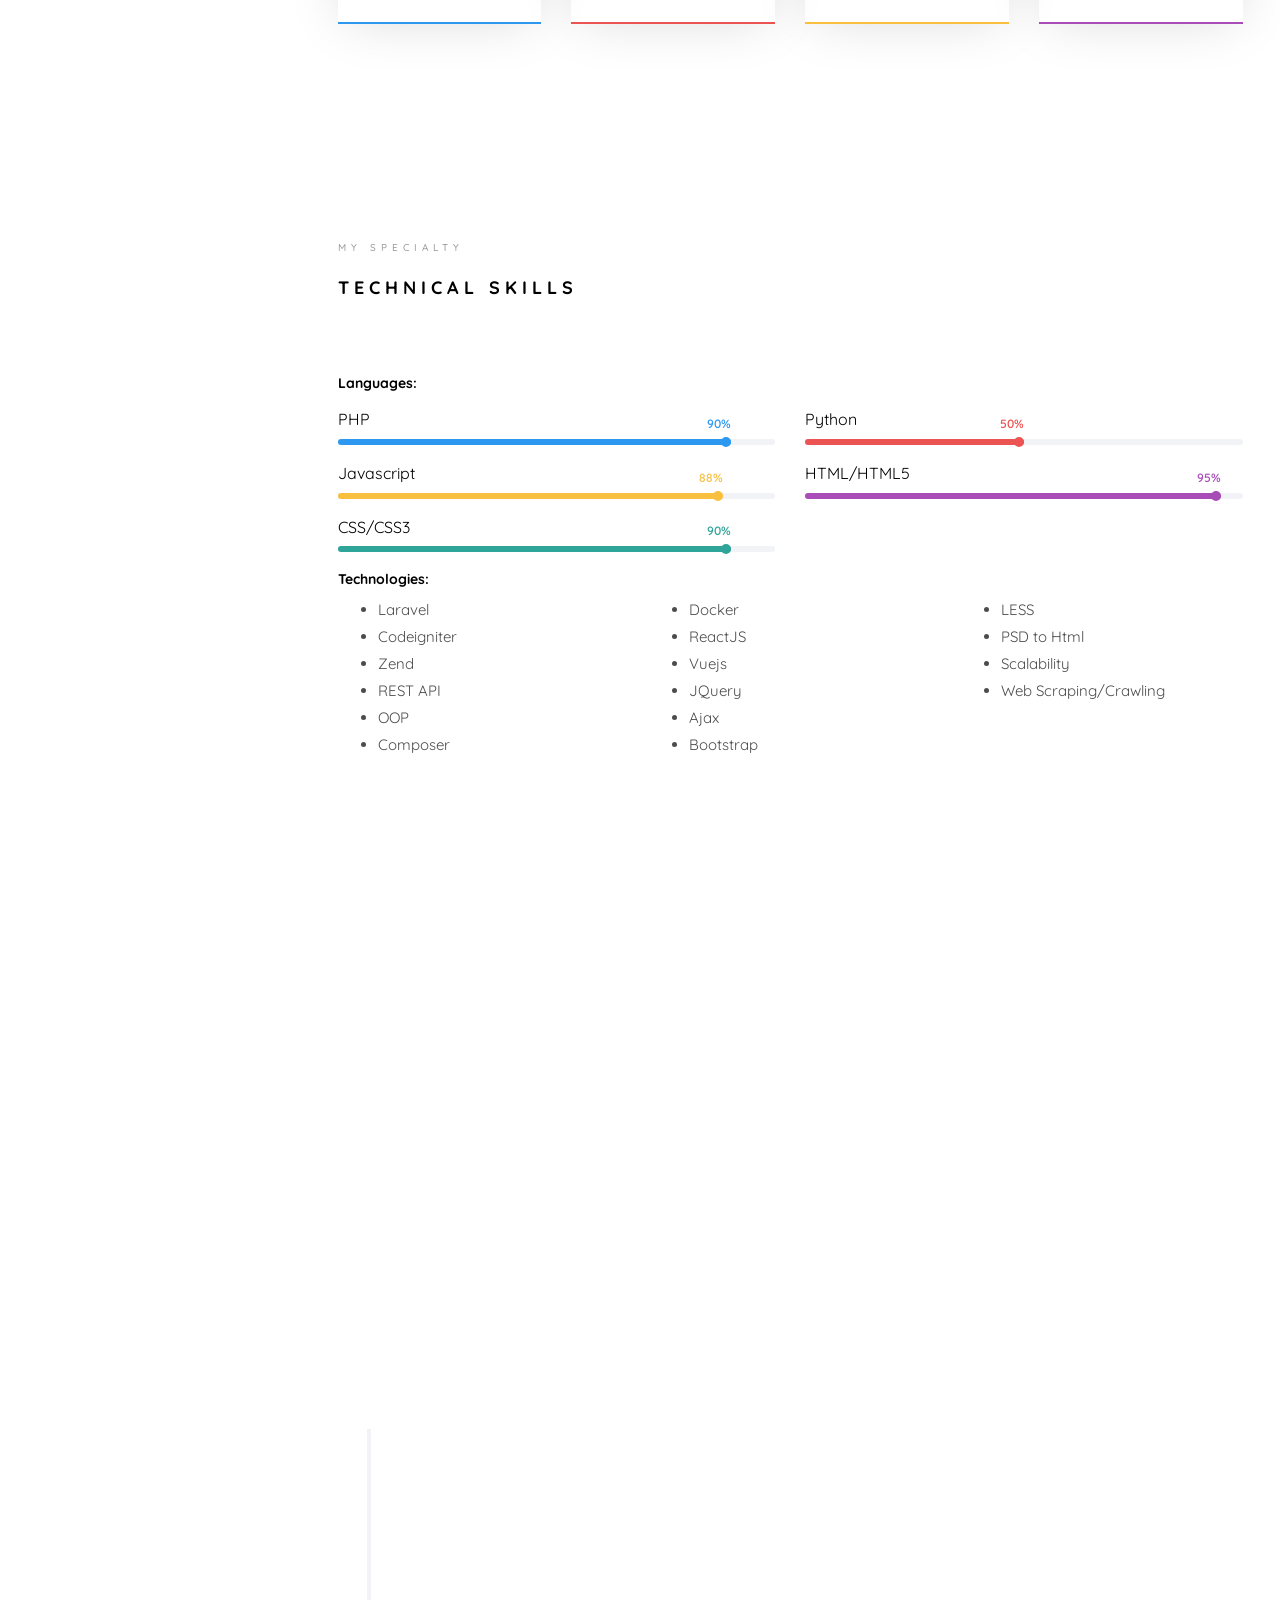
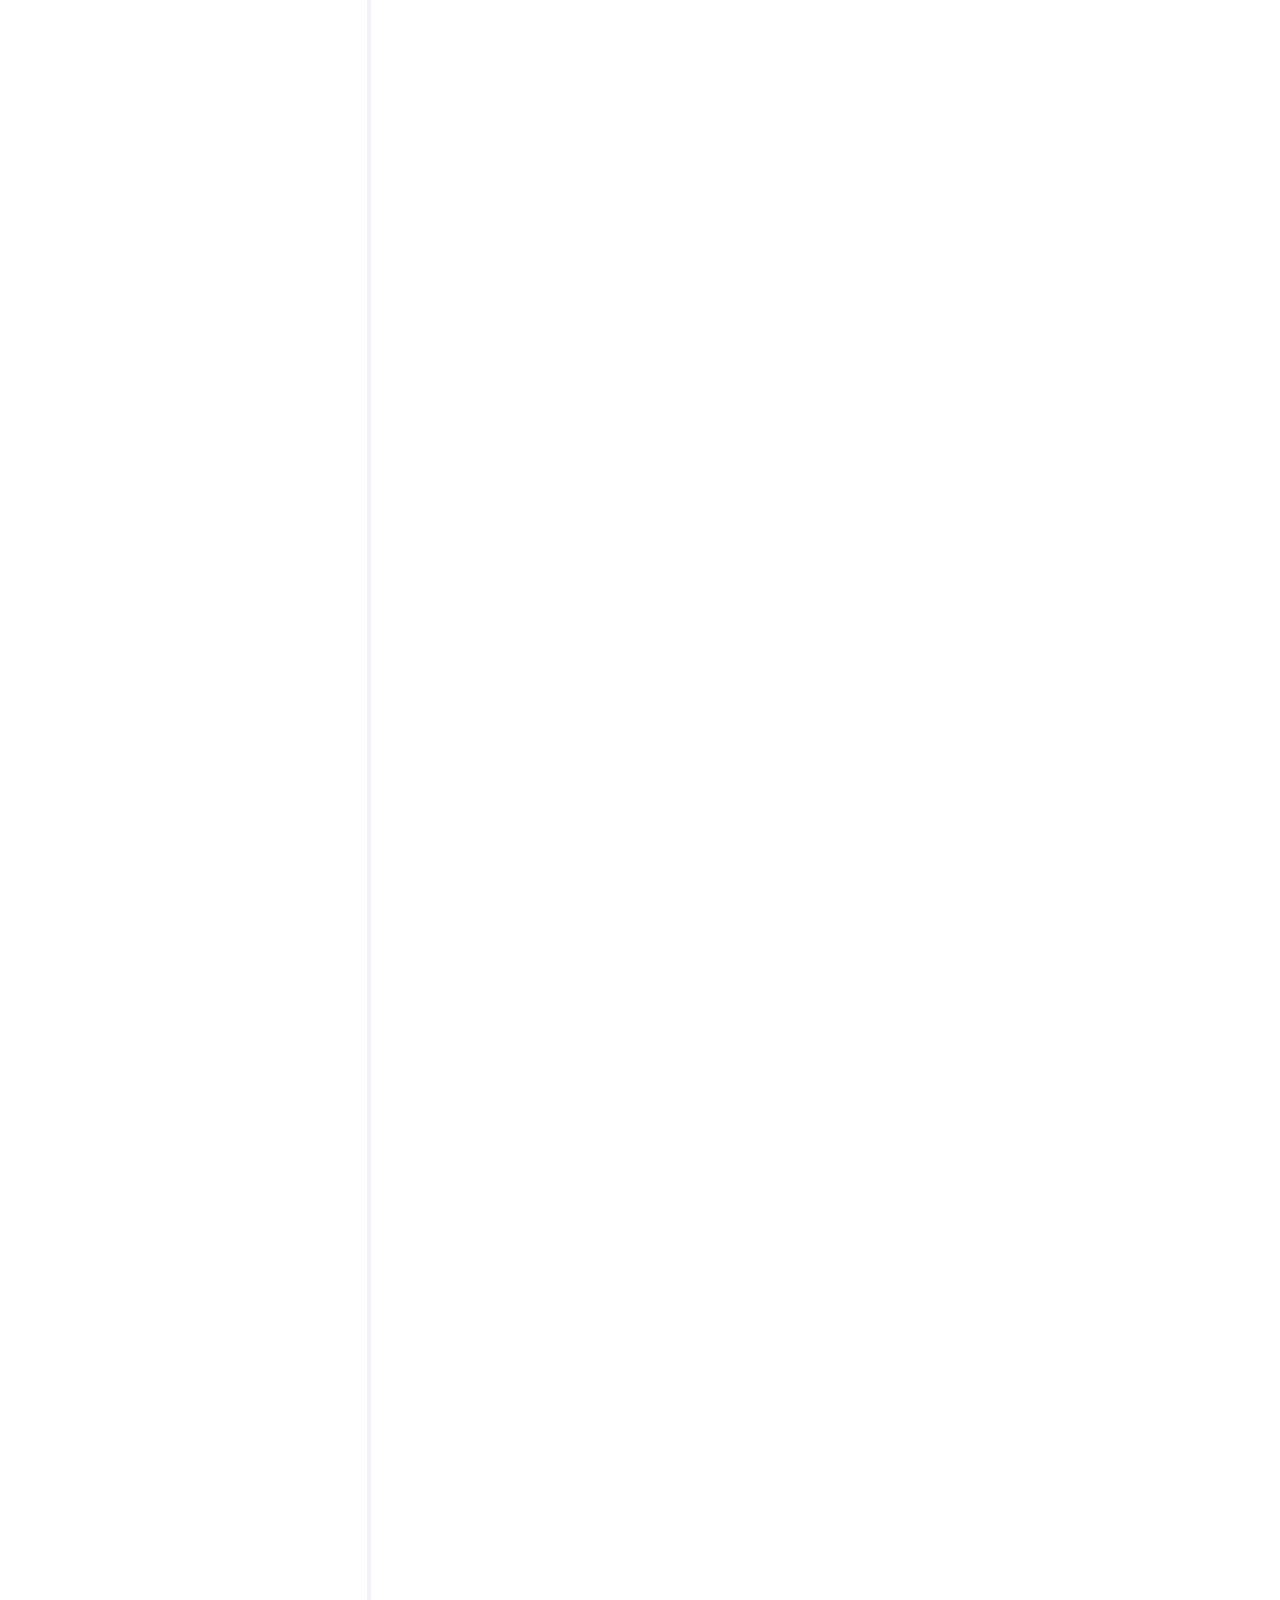
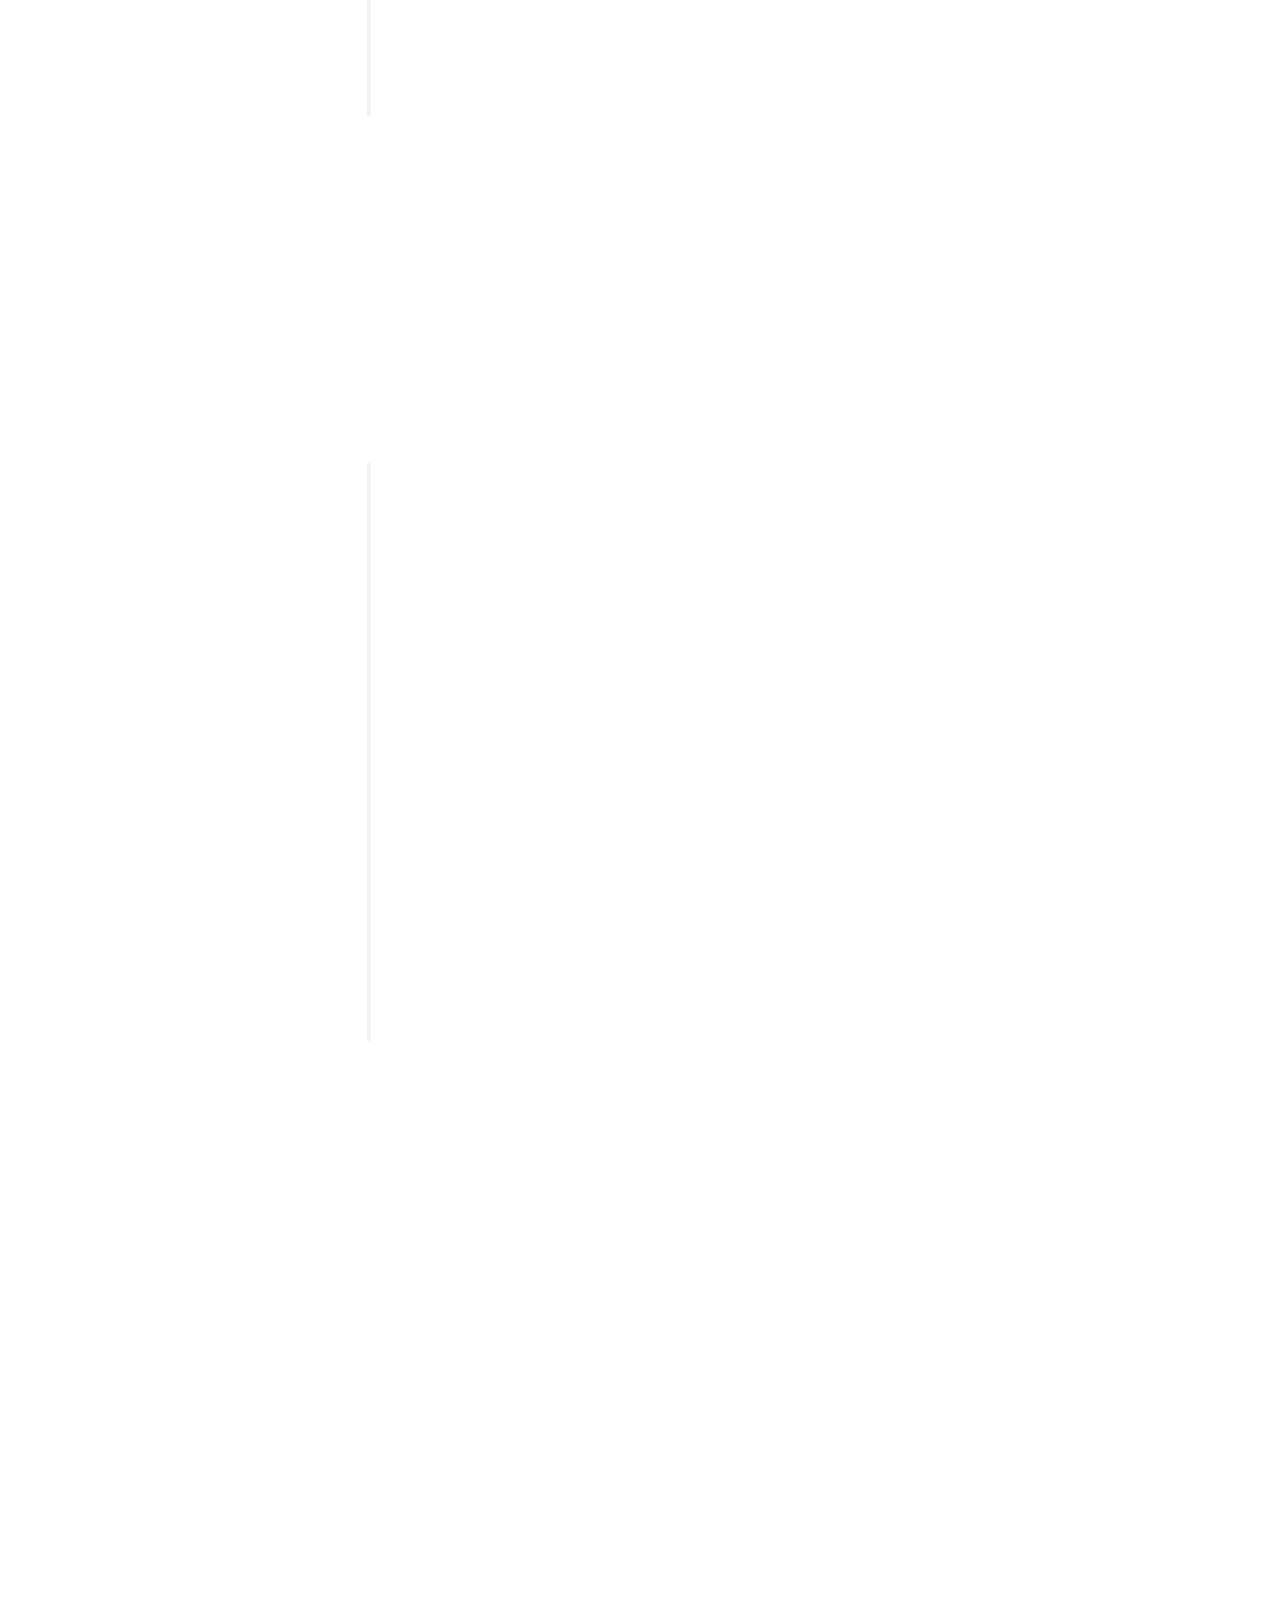
==== commit 72cd1163: "Add cv file and modification on portfolio" ====
--- a/index.html
+++ b/index.html
@@ -91,7 +91,7 @@
 					   					<div class="desc">
 						   					<h1>Hi! <br>I'm Sajid Ijaz</h1>
 						   					<!-- <h2>100% html5 bootstrap templates Made by <a href="https://colorlib.com/" target="_blank">colorlib.com</a></h2> -->
-											<p><a href="sajidijaz-cv.pdf" download class="btn btn-primary btn-learn">Download CV <i class="icon-download4"></i></a></p>
+											<p><a href="Sajid-Ijaz-CV.pdf" download class="btn btn-primary btn-learn">Download CV <i class="icon-download4"></i></a></p>
 											</div>
 					   				</div>
 					   			</div>
@@ -135,7 +135,7 @@
 							<div class="row">
 								<div class="col-md-12">
 									<p>
-										<a href="sajidijaz-cv.pdf" download class="btn btn-primary btn-learn">Download CV <i class="icon-download4"></i></a>
+										<a href="Sajid-Ijaz-CV.pdf" download class="btn btn-primary btn-learn">Download CV <i class="icon-download4"></i></a>
 									</p>
 								</div>
 							</div>
@@ -501,7 +501,7 @@
 					               </div>
 					               <div class="timeline-label">
 					                  <h2 class="mb-5"><a href="http://pf.com.pk" target="_blank">Programmers Force</a> <span style="float:right;"><i><b>Lahore, Pakistan</b></i></span></h2>
-					                  <p>Full Stack Developer <span style="float:right;"><i><b>Mar 2018- Aug 2018</b></i></span></p>
+					                  <p>Full-Stack PHP Developer <span style="float:right;"><i><b>Mar 2018- Aug 2018</b></i></span></p>
 					                  
 									  <p class="m-0">Worked on multiple projects built in different PHP frameworks. Also worked on rest API for web application.</p>
 									  <p class="m-0"><b>As a team member following duties are assign:</b></p>
@@ -570,7 +570,7 @@
 					               </div>
 					               <div class="timeline-label">
 					                  <h2 class="mb-5"><a href="http://www.wegaweb.com.pk" target="_blank">WegaWeb</a> <span style="float:right;"><i><b>Lahore, Pakistan</b></i></span></h2>
-					                  <p>Web Developer<span style="float:right;"><i><b>Oct 2014- May 2015</b></i></span></p>
+					                  <p>Front-End Developer<span style="float:right;"><i><b>Oct 2014- May 2015</b></i></span></p>
 					                  
 									  <p>Responsible for developing custom HTML5, CSS3 and Java scripts websites, including responsiveness, fluid adaptive layouts
 and email templates. </p>
@@ -586,7 +586,7 @@
 					               </div>
 					               <div class="timeline-label">
 					                  <h2 class="mb-5"><a href="http://www.lahoregraphicdesign.com/" target="_blank">Lahore Graphic Design</a> <span style="float:right;"><i><b>Lahore, Pakistan</b></i></span></h2>
-					                  <p>Web Developer<span style="float:right;"><i><b>Sep 2012 – Dec 2013</b></i></span></p>
+					                  <p>Front-End Developer<span style="float:right;"><i><b>Sep 2012 – Dec 2013</b></i></span></p>
 					                  
 									  <p>Being a team member, I performed analysis, coding and implementation activities of various web
 applications. All functional duties like planning, Implementation, Development and Maintenance.</p>
@@ -628,7 +628,7 @@
 
 					               <div class="timeline-label">
 					                  <h2 style="margin-bottom:5px;"><a href="#">Virtual University of Pakistan</a> <span style="float:right;"><i><b>Lahore, Pakistan</b></i></span></h2>
-					                  <p style="margin-bottom:0px;">Bachelor of Computer Science (hons.) with CGPA 3.51 <span style="float:right;"><i><b>2012 - 2016</b></i></span></p>
+					                  <p style="margin-bottom:0px;">Bachelor of Science in Computer Science with CGPA 3.51 <span style="float:right;"><i><b>2012 - 2016</b></i></span></p>
 					                  <p style="margin-bottom: 0px;"><strong>Major Programming Courses:</strong> Data Structures, OOP, Database Management Systems, Fundamentals of Algorithms, Visual
 Programming, Artificial Intelligence and Data Warehousing.
 </p>
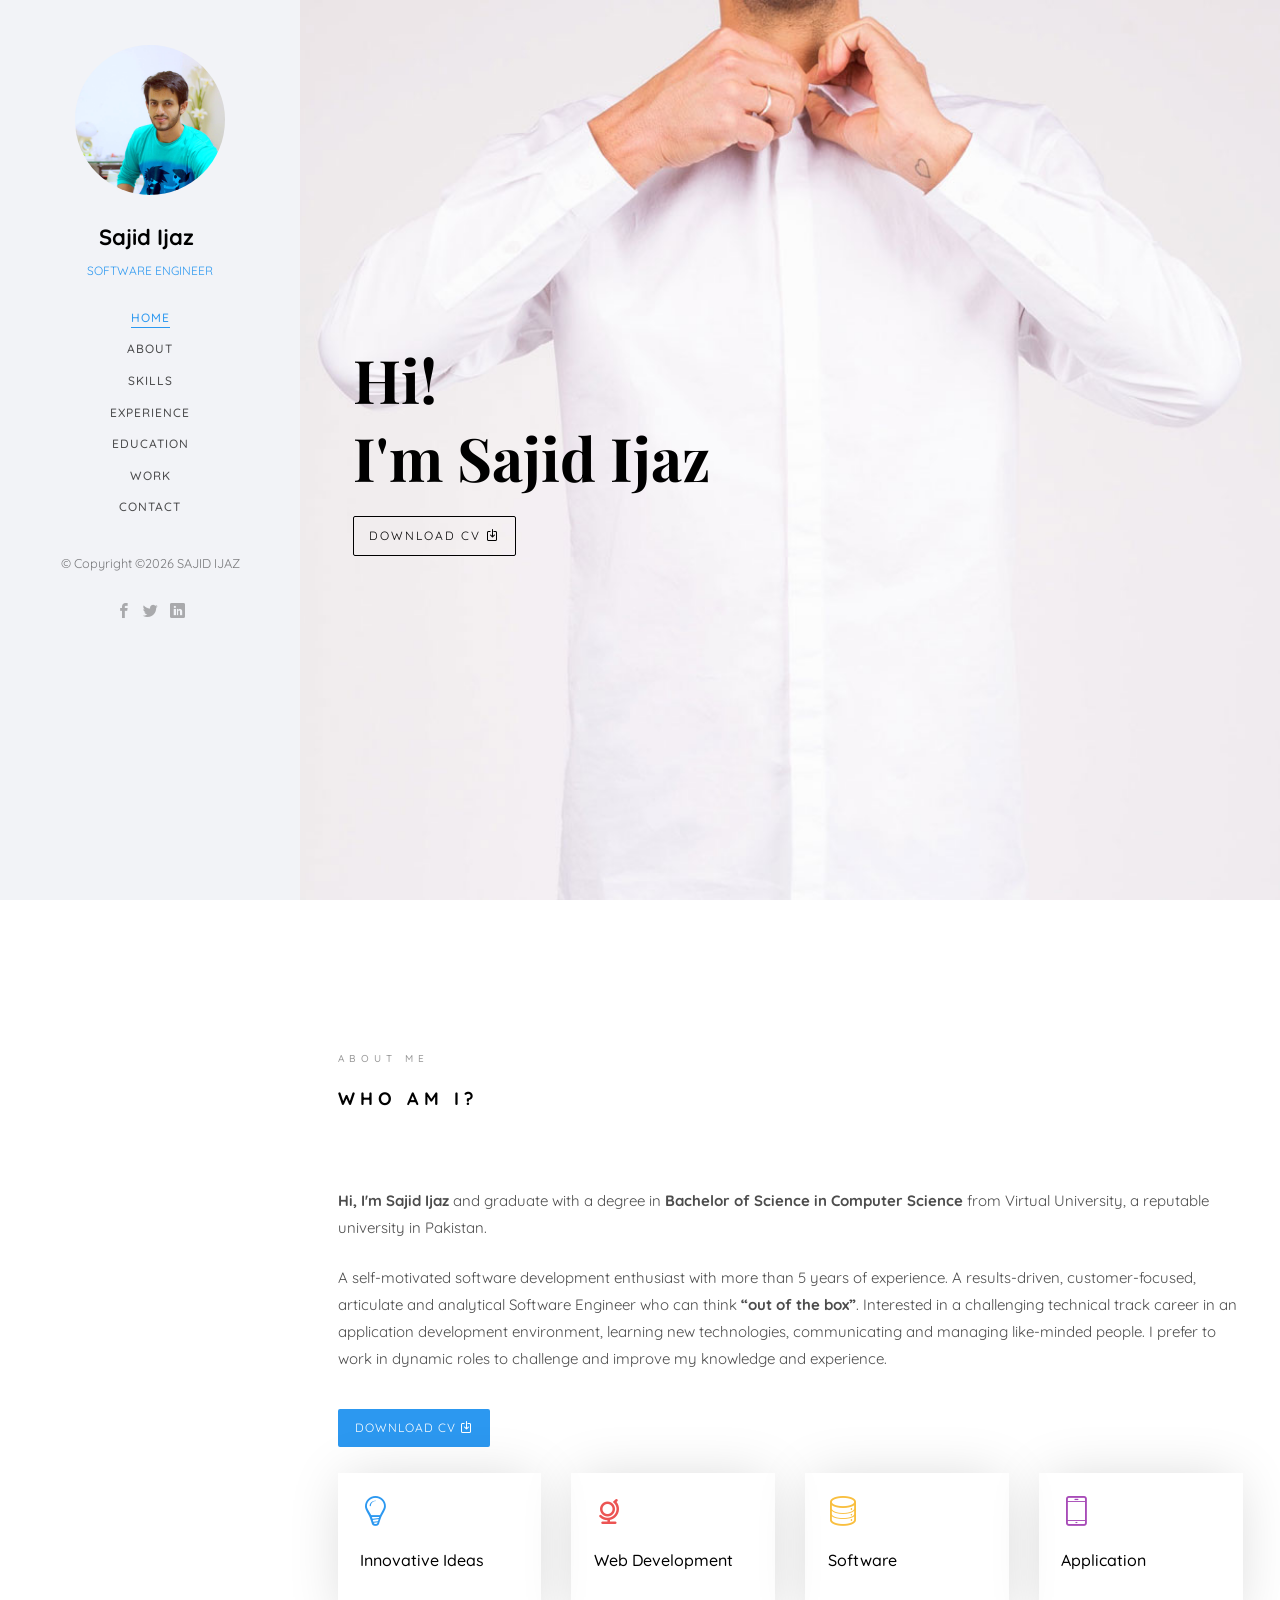
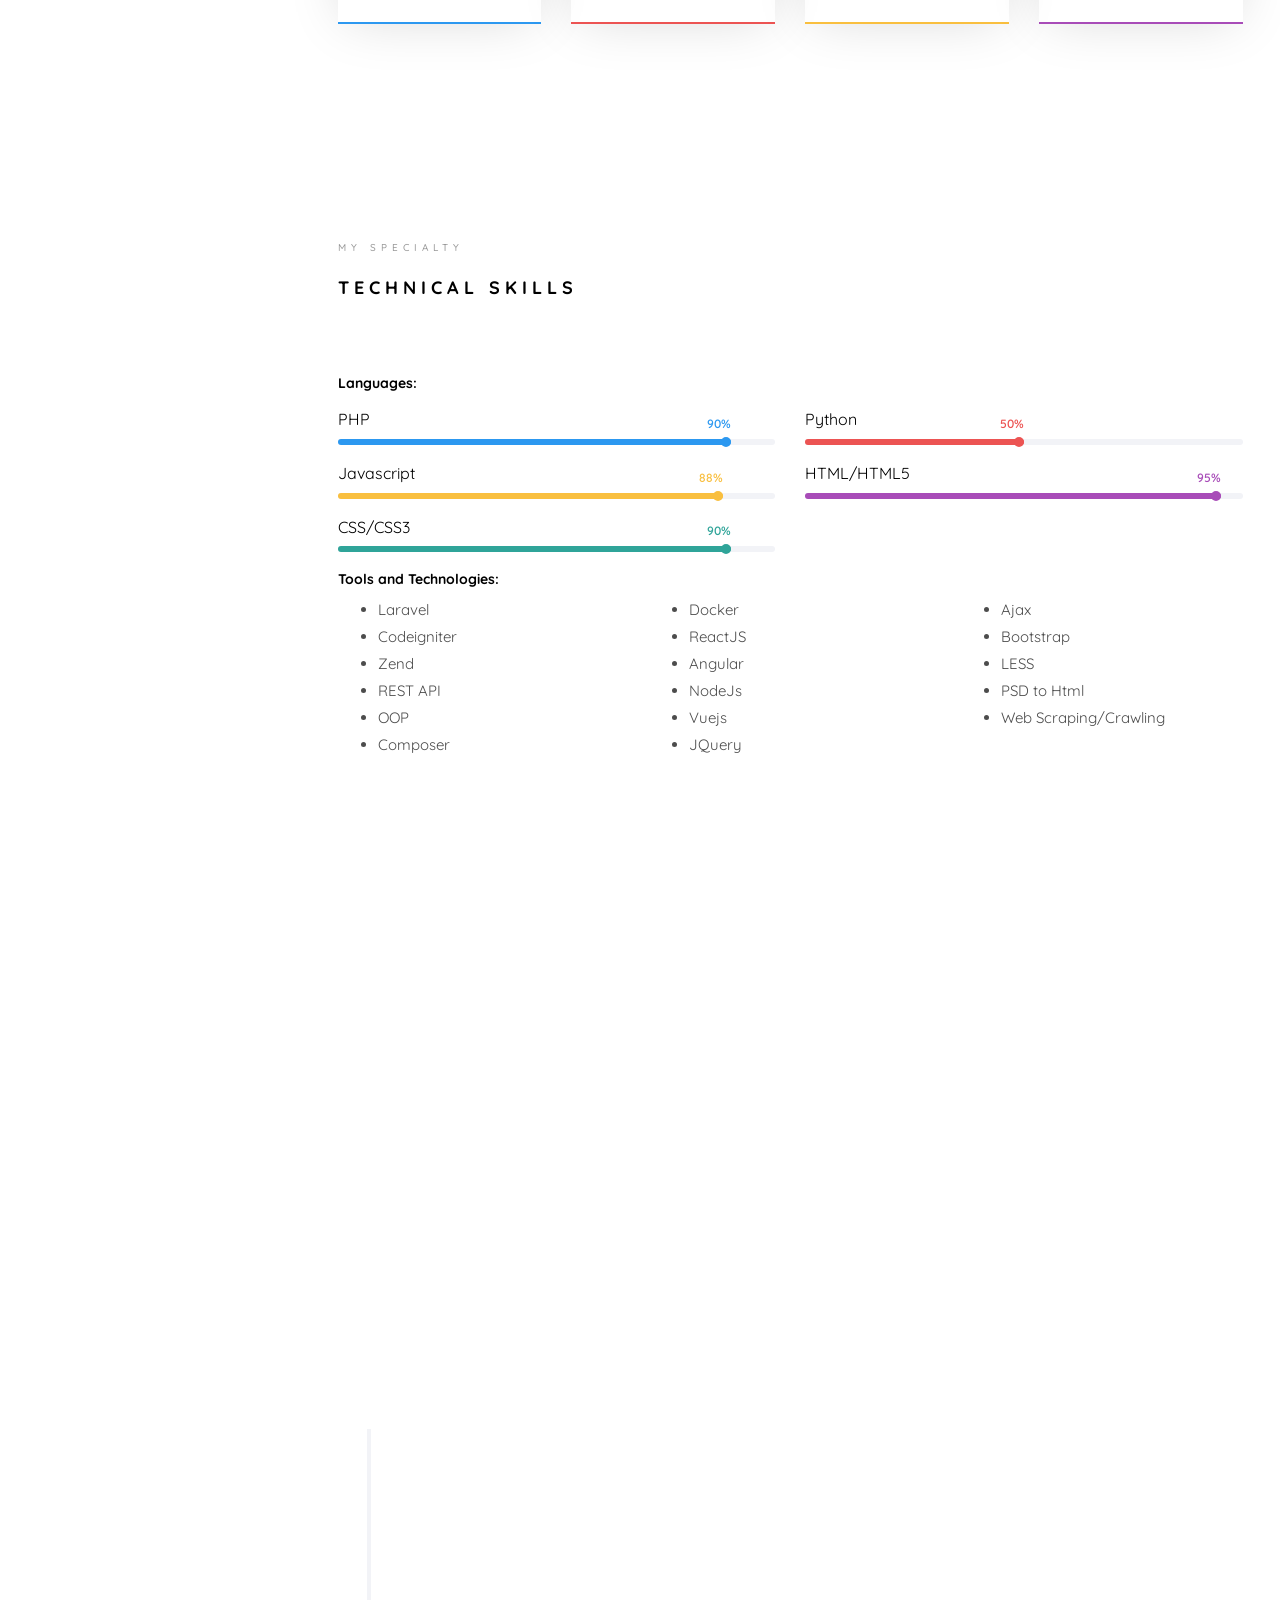
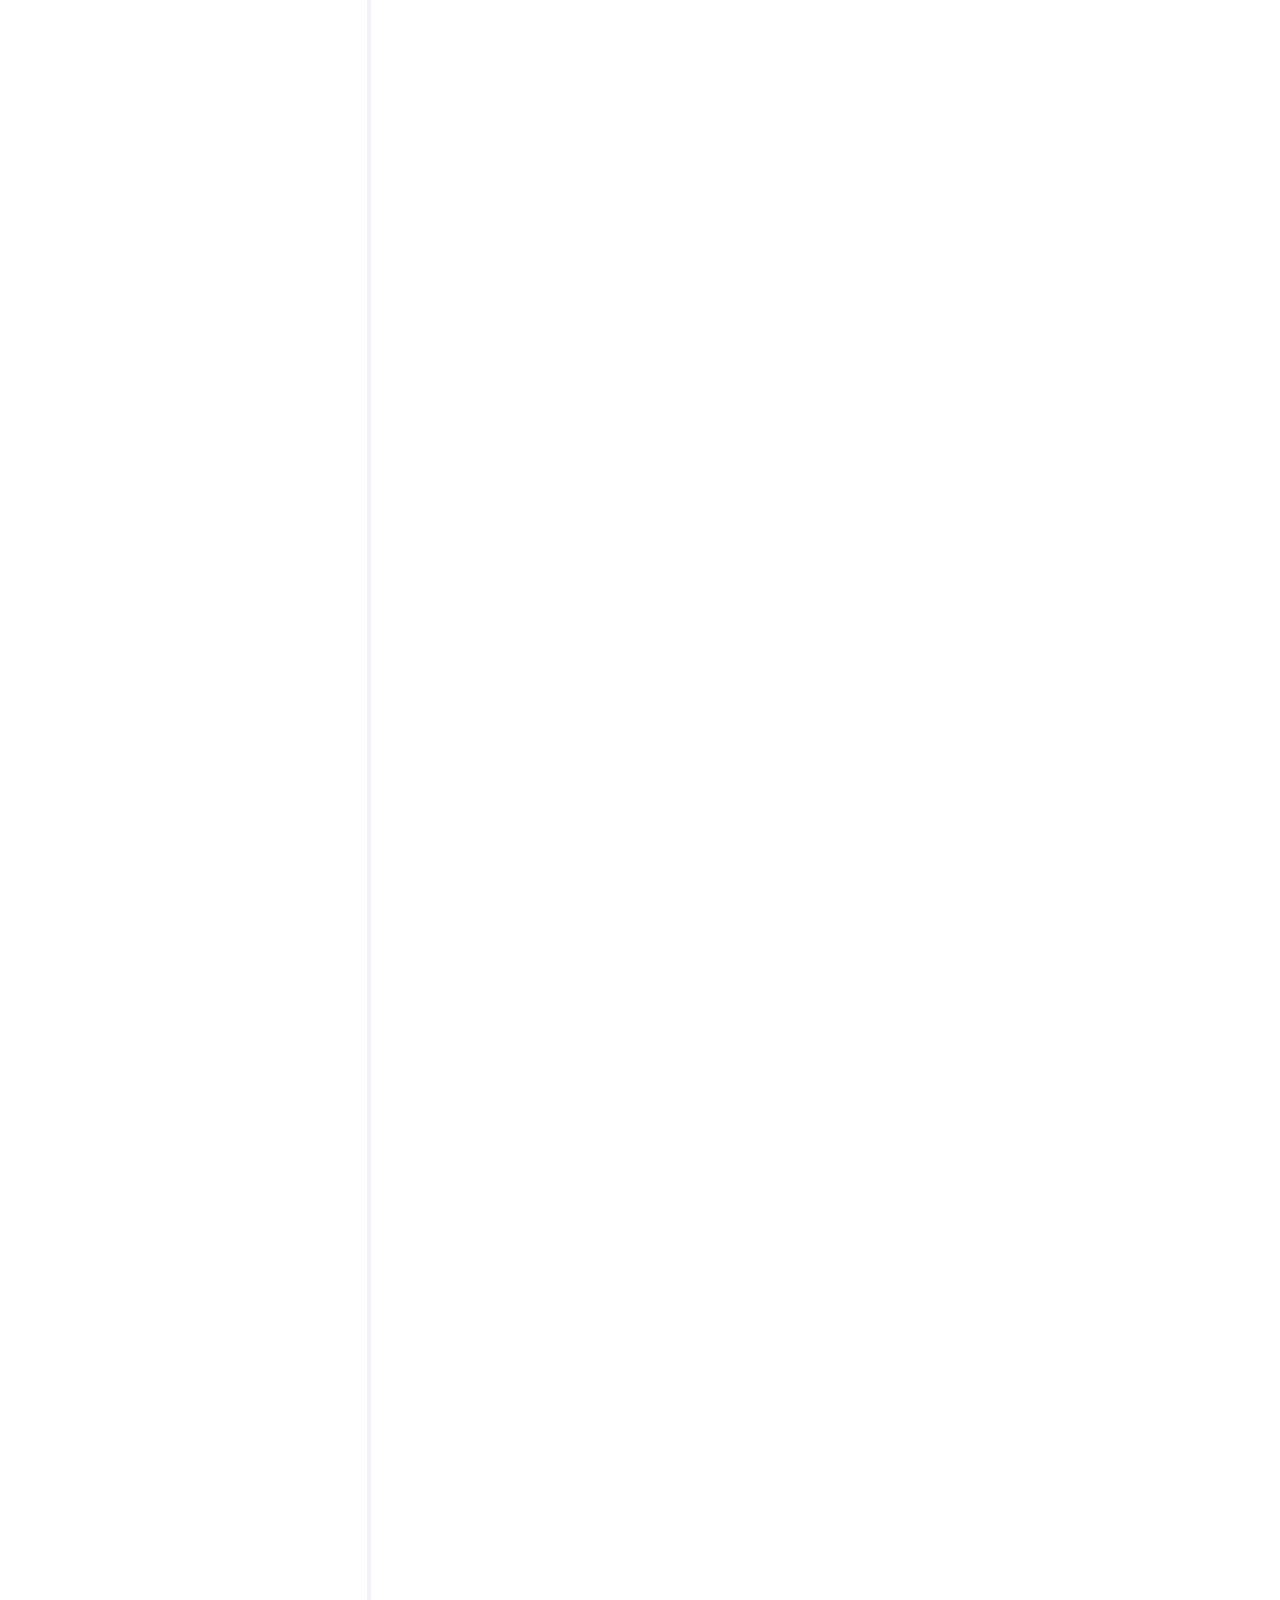
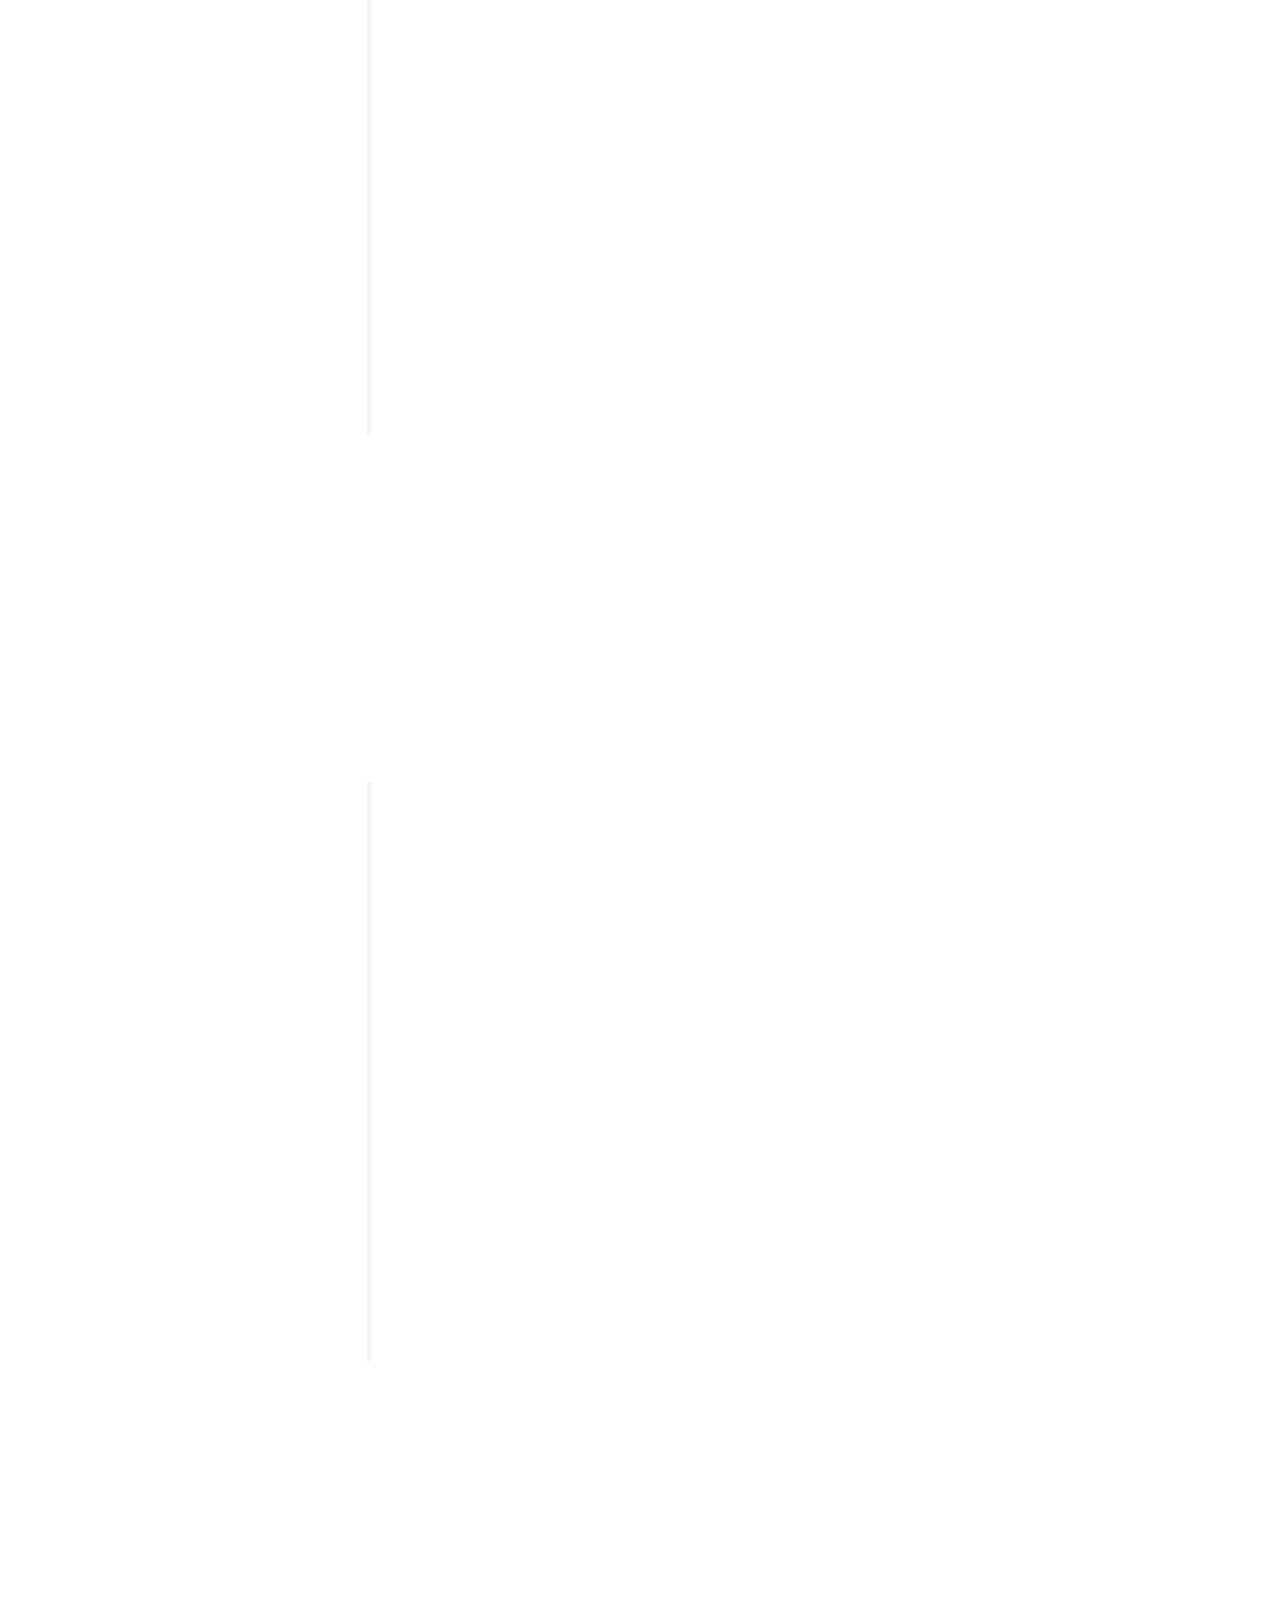
==== commit 989f340b: "Update portfolio experience and contact information" ====
--- a/index.html
+++ b/index.html
@@ -128,7 +128,7 @@
 										<span class="heading-meta">About Me</span>
 										<h2 class="colorlib-heading">Who Am I?</h2>
 										<p><strong>Hi, I'm Sajid Ijaz</strong> and graduate with a degree in <b>Bachelor of Science in Computer Science</b> from Virtual University, a reputable university in Pakistan.</p>
-										<p>A self-motivated software development enthusiast with 5 years of experience. A results-driven, customer-focused, articulate and analytical Software Engineer who can think <strong>“out of the box”</strong>. Interested in a challenging technical track career in an application development environment, learning new technologies, communicating and managing like-minded people. I prefer to work in dynamic roles to challenge and improve my knowledge and experience.</p>
+										<p>A self-motivated software development enthusiast with more than 5 years of experience. A results-driven, customer-focused, articulate and analytical Software Engineer who can think <strong>“out of the box”</strong>. Interested in a challenging technical track career in an application development environment, learning new technologies, communicating and managing like-minded people. I prefer to work in dynamic roles to challenge and improve my knowledge and experience.</p>
 									</div>
 								</div>
 							</div>
@@ -367,7 +367,7 @@
 
 					<div class="row">
 						<div class="col-md-12 animate-box" data-animate-effect="fadeInLeft">
-							<h5 class="sub-headings mb-8">Technologies:</h5>
+							<h5 class="sub-headings mb-8">Tools and Technologies:</h5>
 						</div>
 						<div class="col-md-4 animate-box" data-animate-effect="fadeInLeft">
 							<ul>
@@ -383,17 +383,18 @@
 							<ul>
 								<li>Docker</li>
 								<li>ReactJS</li>
+								<li>Angular</li>
+								<li>NodeJs</li>
 								<li>Vuejs</li>
 								<li>JQuery</li>
+							</ul>
+						</div>
+						<div class="col-md-4 animate-box" data-animate-effect="fadeInLeft">
+							<ul>
 								<li>Ajax</li>
 								<li>Bootstrap</li>
-							</ul>
-						</div>
-						<div class="col-md-4 animate-box" data-animate-effect="fadeInLeft">
-							<ul>
 								<li>LESS</li>
 								<li>PSD to Html</li>
-								<li>Scalability</li>
 								<li>Web Scraping/Crawling</li>
 							</ul>
 						</div>
@@ -464,6 +465,21 @@
 					<div class="row">
 						<div class="col-md-12">
 				         <div class="timeline-centered">
+						 
+							<article class="timeline-entry animate-box" data-animate-effect="fadeInLeft">
+					            <div class="timeline-entry-inner">
+					               <div class="timeline-icon color-3">
+					                  <i class="icon-pen2"></i>
+					               </div>
+					               <div class="timeline-label">
+					                  <h2 class="mb-5"><a href="https://www.rexx-systems.com/" target="_blank">Rexx Systems</a> <span style="float:right;"><i><b>Hamburg, Germany</b></i></span></h2>
+					                  <p>PHP Developer<span style="float:right;"><i><b>Dec 2020 – Present</b></i></span></p>
+					                
+					               </div>
+					            </div>
+					         </article>
+						 
+						 
 					         <article class="timeline-entry animate-box" data-animate-effect="fadeInLeft">
 					            <div class="timeline-entry-inner">
 
@@ -473,21 +489,30 @@
 
 					               <div class="timeline-label">
 					                  <h2 class="mb-5"><a href="https://zameen.com" target="_blank">Zameen.com</a> <span style="float:right;"><i><b>Lahore, Pakistan</b></i></span></h2>
-					                  <p>Software Engineer <span style="float:right;"><i><b>Sep 2018- Present</b></i></span></p>
+					                  <p>Software Engineer <span style="float:right;"><i><b>Sep 2018- Nov 2020</b></i></span></p>
 					                  
-									  <h5 class="sub-headings" >HRMS - Zend</h5>
+									  <h5 class="sub-headings" >Propforce - Node, Angular</h5>
+									  <p>Propforce is a self-centered platform designed primarily for a property sale Management used by Business development officers, senior managers and departments heads to keep track of investments & revenues.</p>
 									  <ul>
-										<li>Restructured and refactored an open source project, <a href="http://www.sentrifugo.com/features" target="_blank">sentrifugo</a></li>
-										<li>Optimized database structure by 50% by making summary tables and indexing the relevant tables</li>
+										<li>Managed the project and database.</li>
+										<li>Worked on new features and tasks.</li>
+										<li>Worked on REST API.</li>
 									  </ul>
+									  
 									  <h5 class="sub-headings" >ERPNext - Python, VueJs</h5>
 									  <ul>
 										<li>Enhanced an open source project called <a href="https://erpnext.com/" target="_blank">ERPNext</a></li>
 										<li>Override the default features using reference overriding and class inheritance.</li>
 										<li>Increased project’s overall performance using redis queues for background processing.</li>
 									  </ul>
+									  <h5 class="sub-headings" >HRMS - Zend</h5>
+									  <ul>
+										<li>Restructured and refactored an open source project, <a href="http://www.sentrifugo.com/features" target="_blank">sentrifugo</a></li>
+										<li>Optimized database structure by 50% by making summary tables and indexing the relevant tables</li>
+									  </ul>
+									  
 									  <p><b>Leveraged Knowledge:</b> Bitbucket, Python, VueJs, Frappe, Redis, Zend 1.12, Database Optimization, Query Optimization,
-ORM, and Docker.</p>
+ORM, Docker, Node and Angular.</p>
 									  
 					               </div>
 					            </div>
@@ -951,7 +976,7 @@
 									<i class="icon-map"></i>
 								</div>
 								<div class="colorlib-text">
-									<p>Lahore, Pakistan.</p>
+									<p>Hamburg, Germany</p>
 								</div>
 							</div>
 
@@ -960,7 +985,7 @@
 									<i class="icon-phone"></i>
 								</div>
 								<div class="colorlib-text">
-									<p><a href="tel://">+92321 881 1385</a></p>
+									<p><a href="tel://">+49 1577 210 0194</a></p>
 								</div>
 							</div>
 						</div>
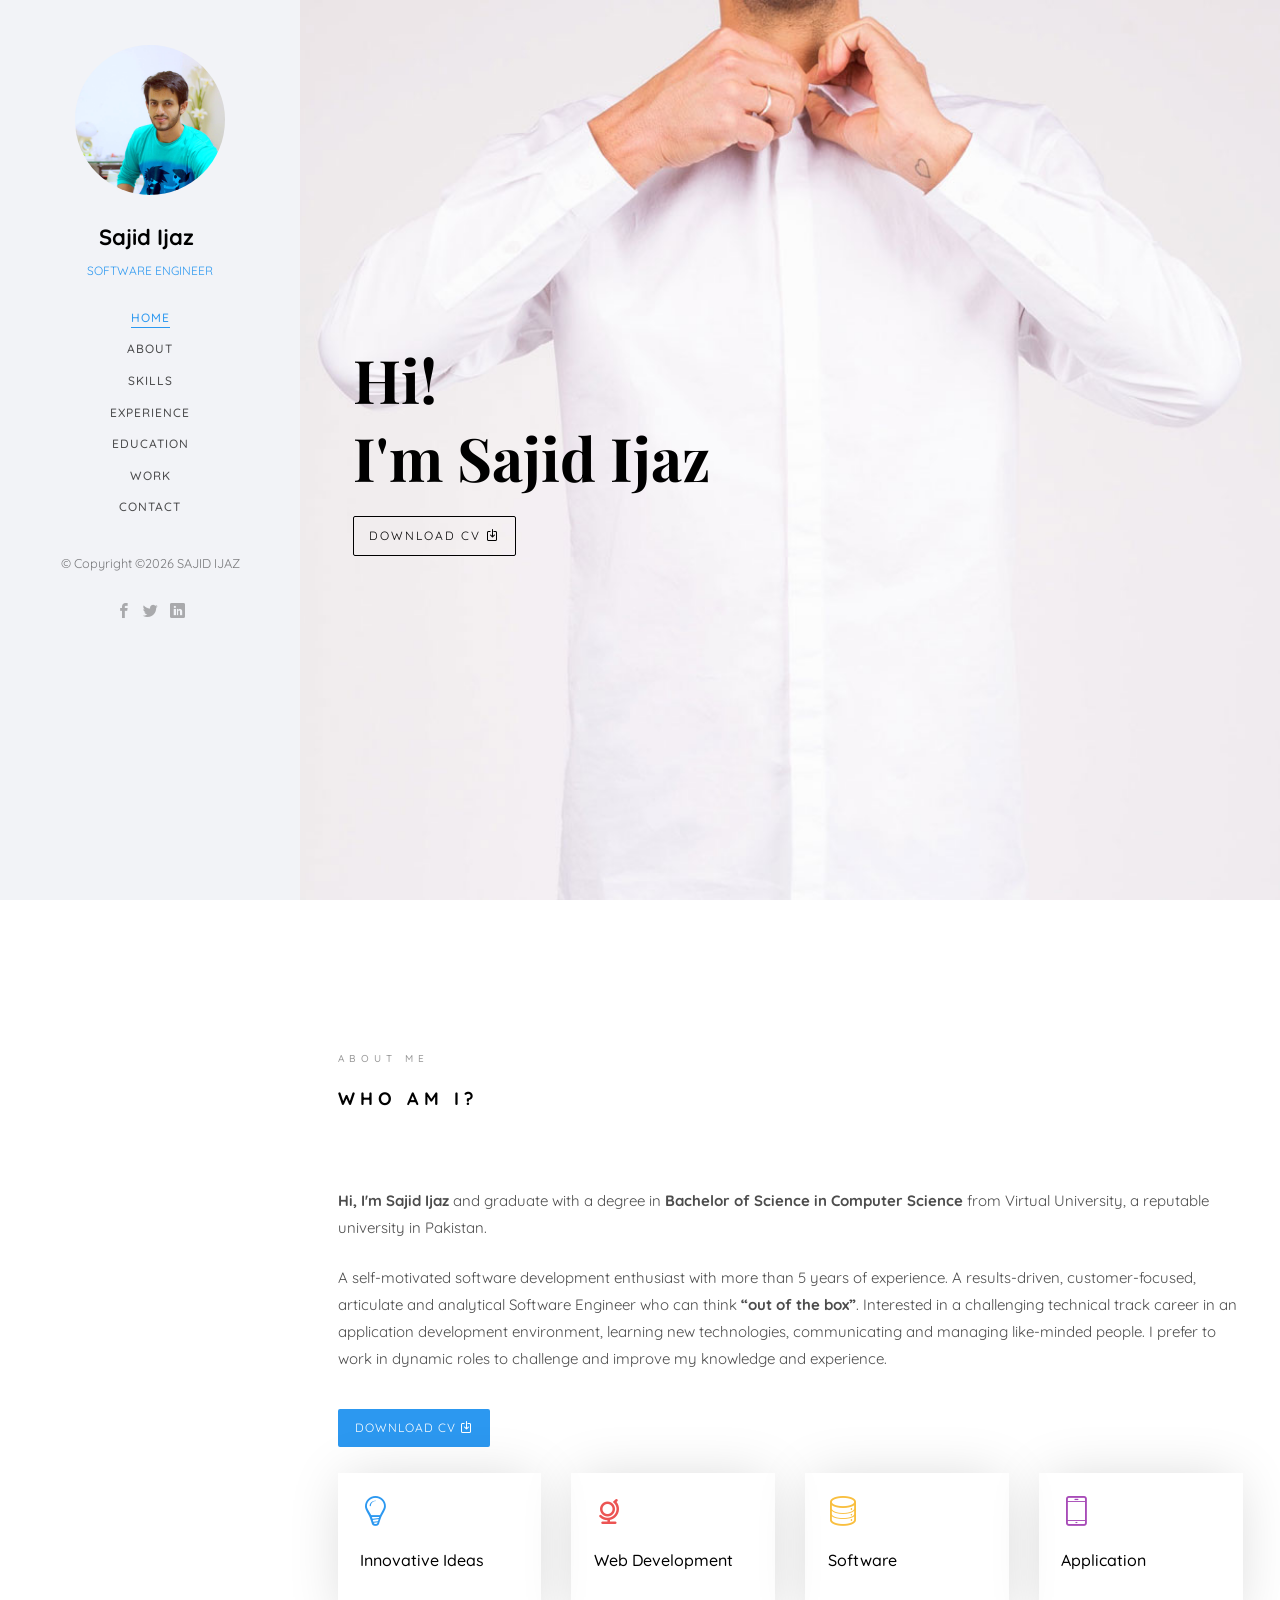
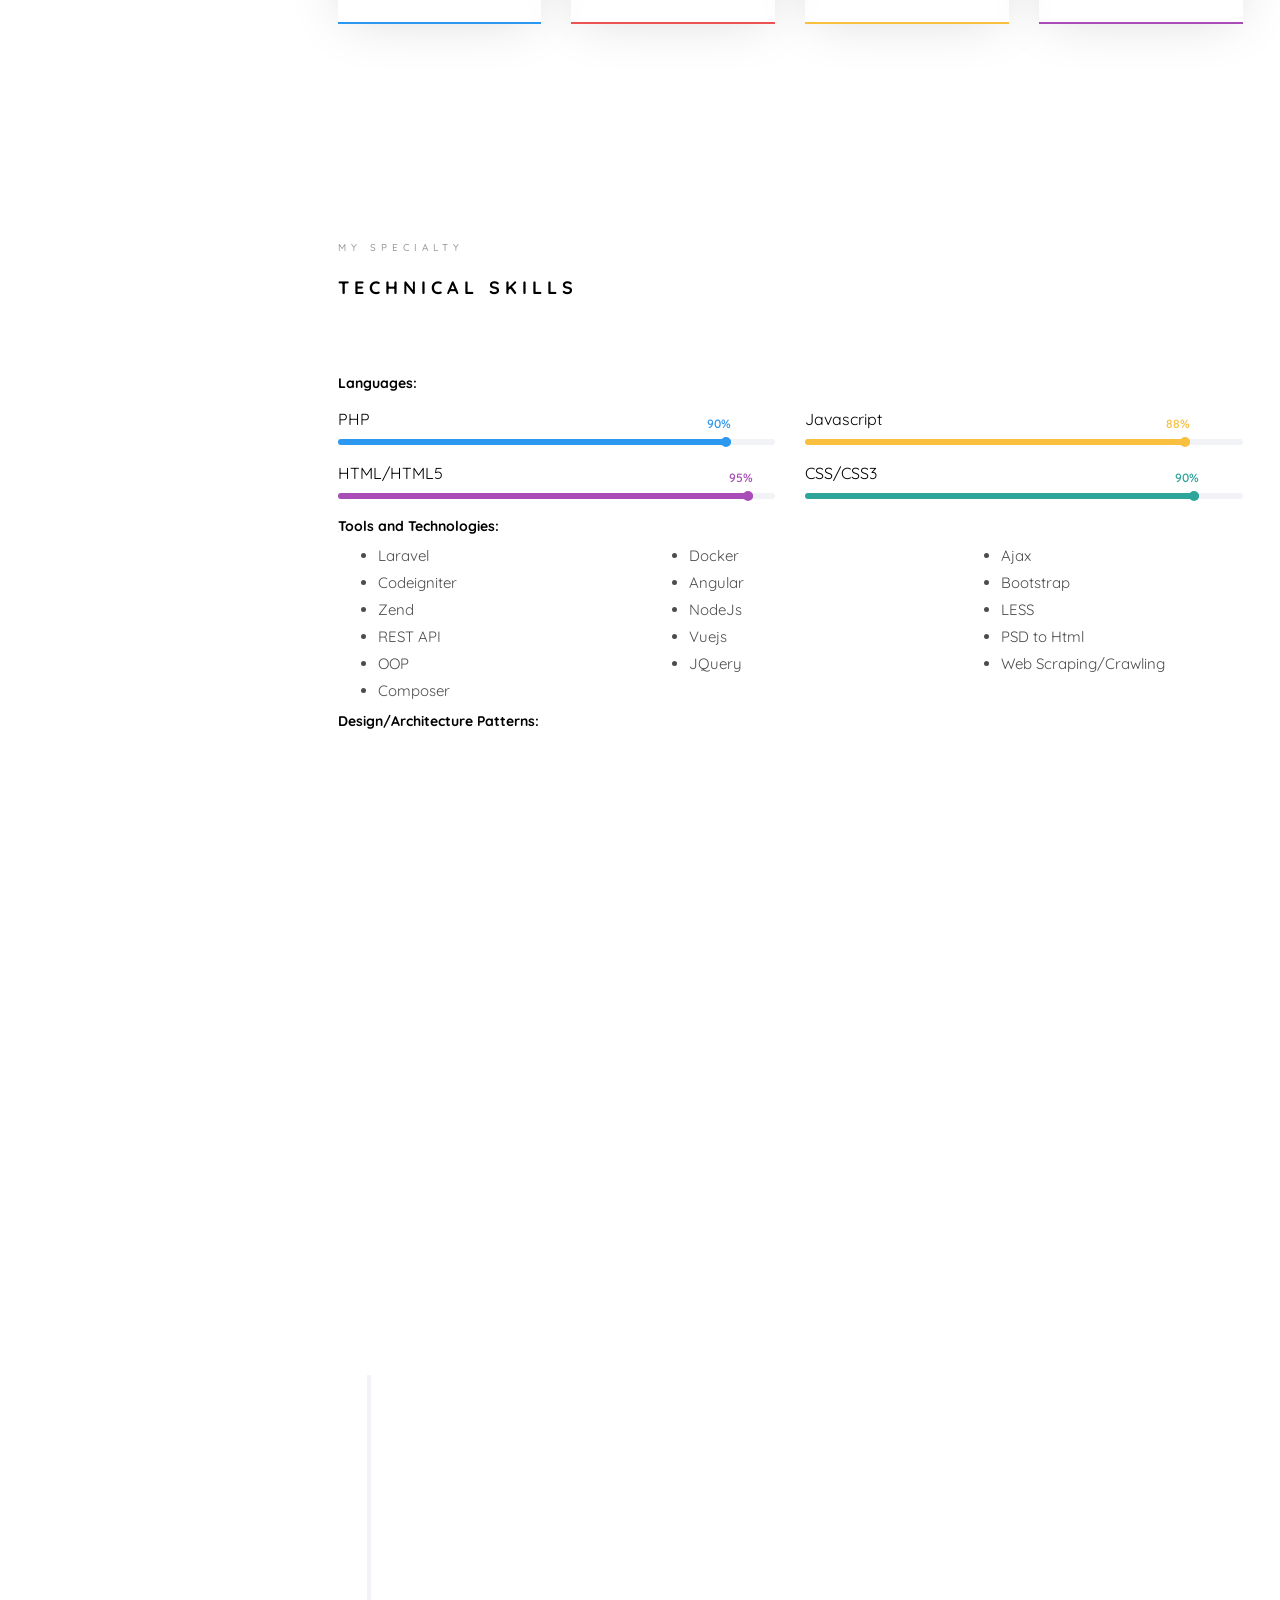
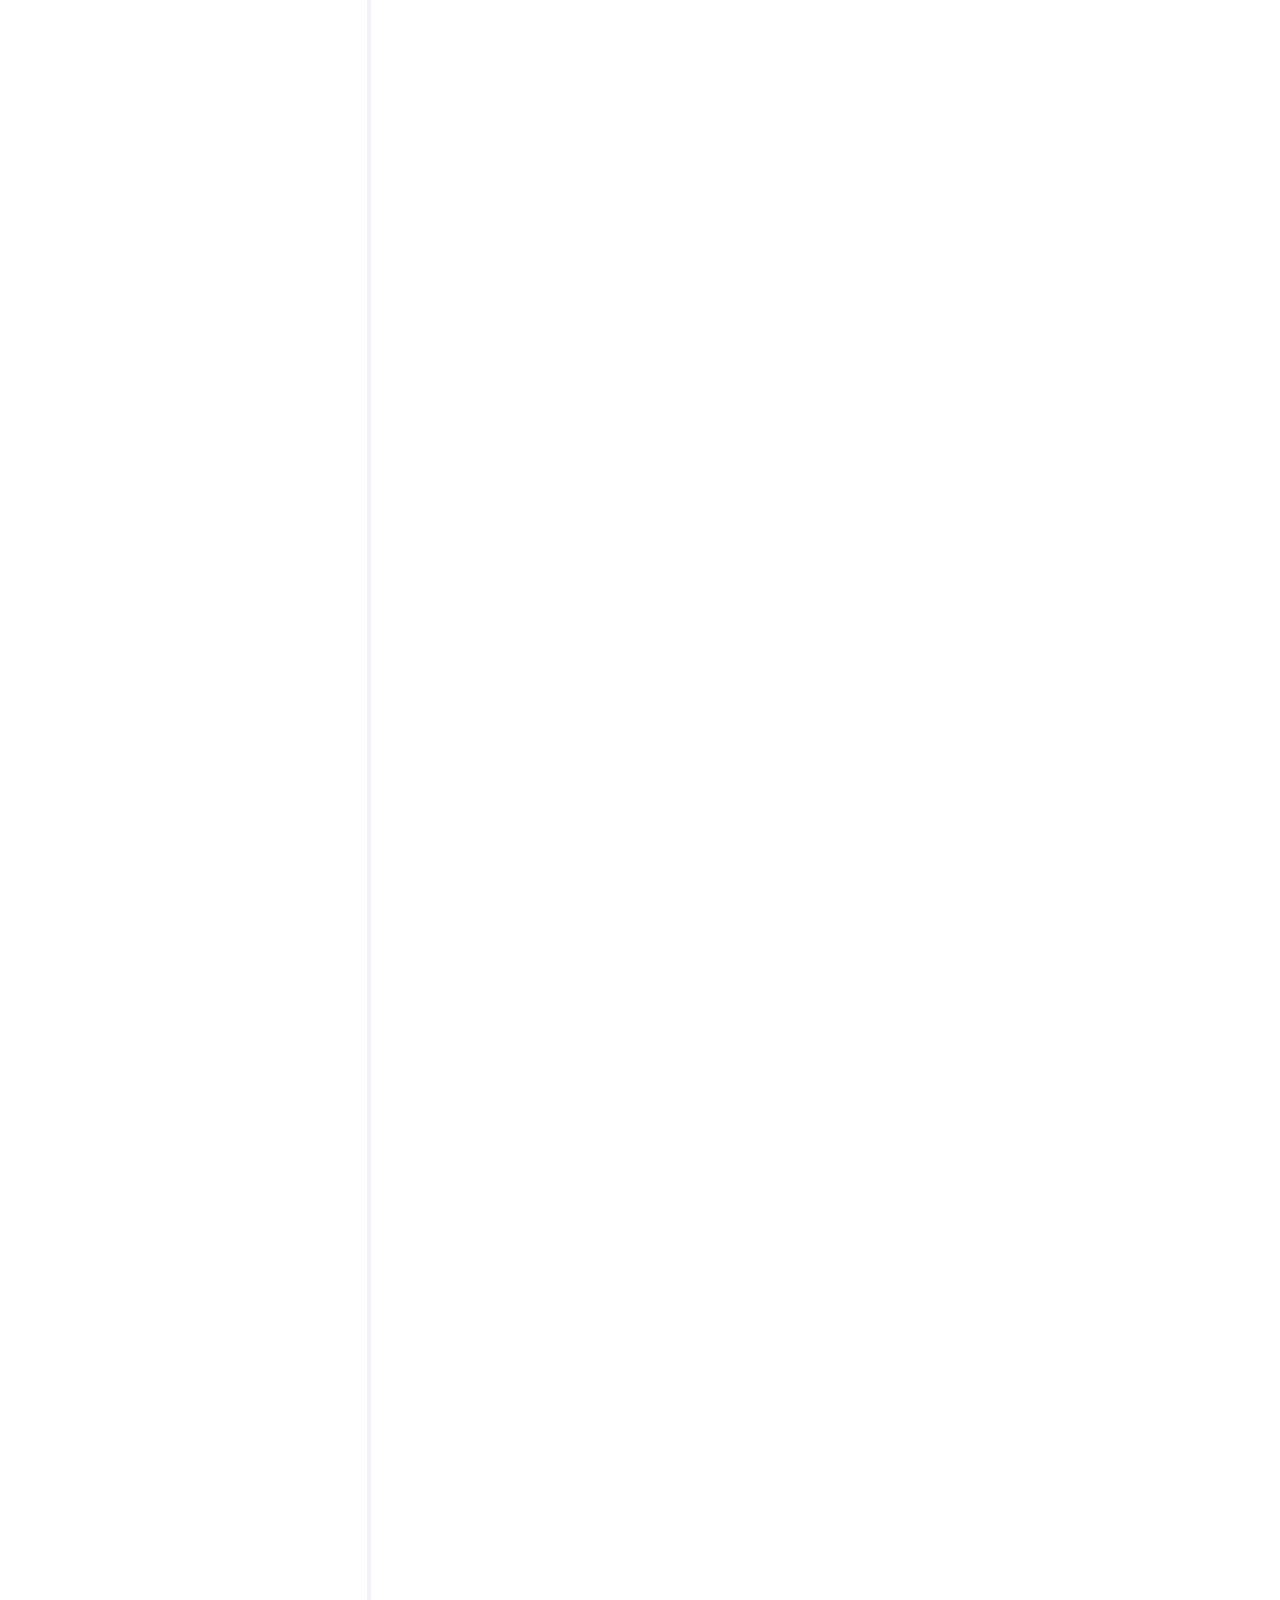
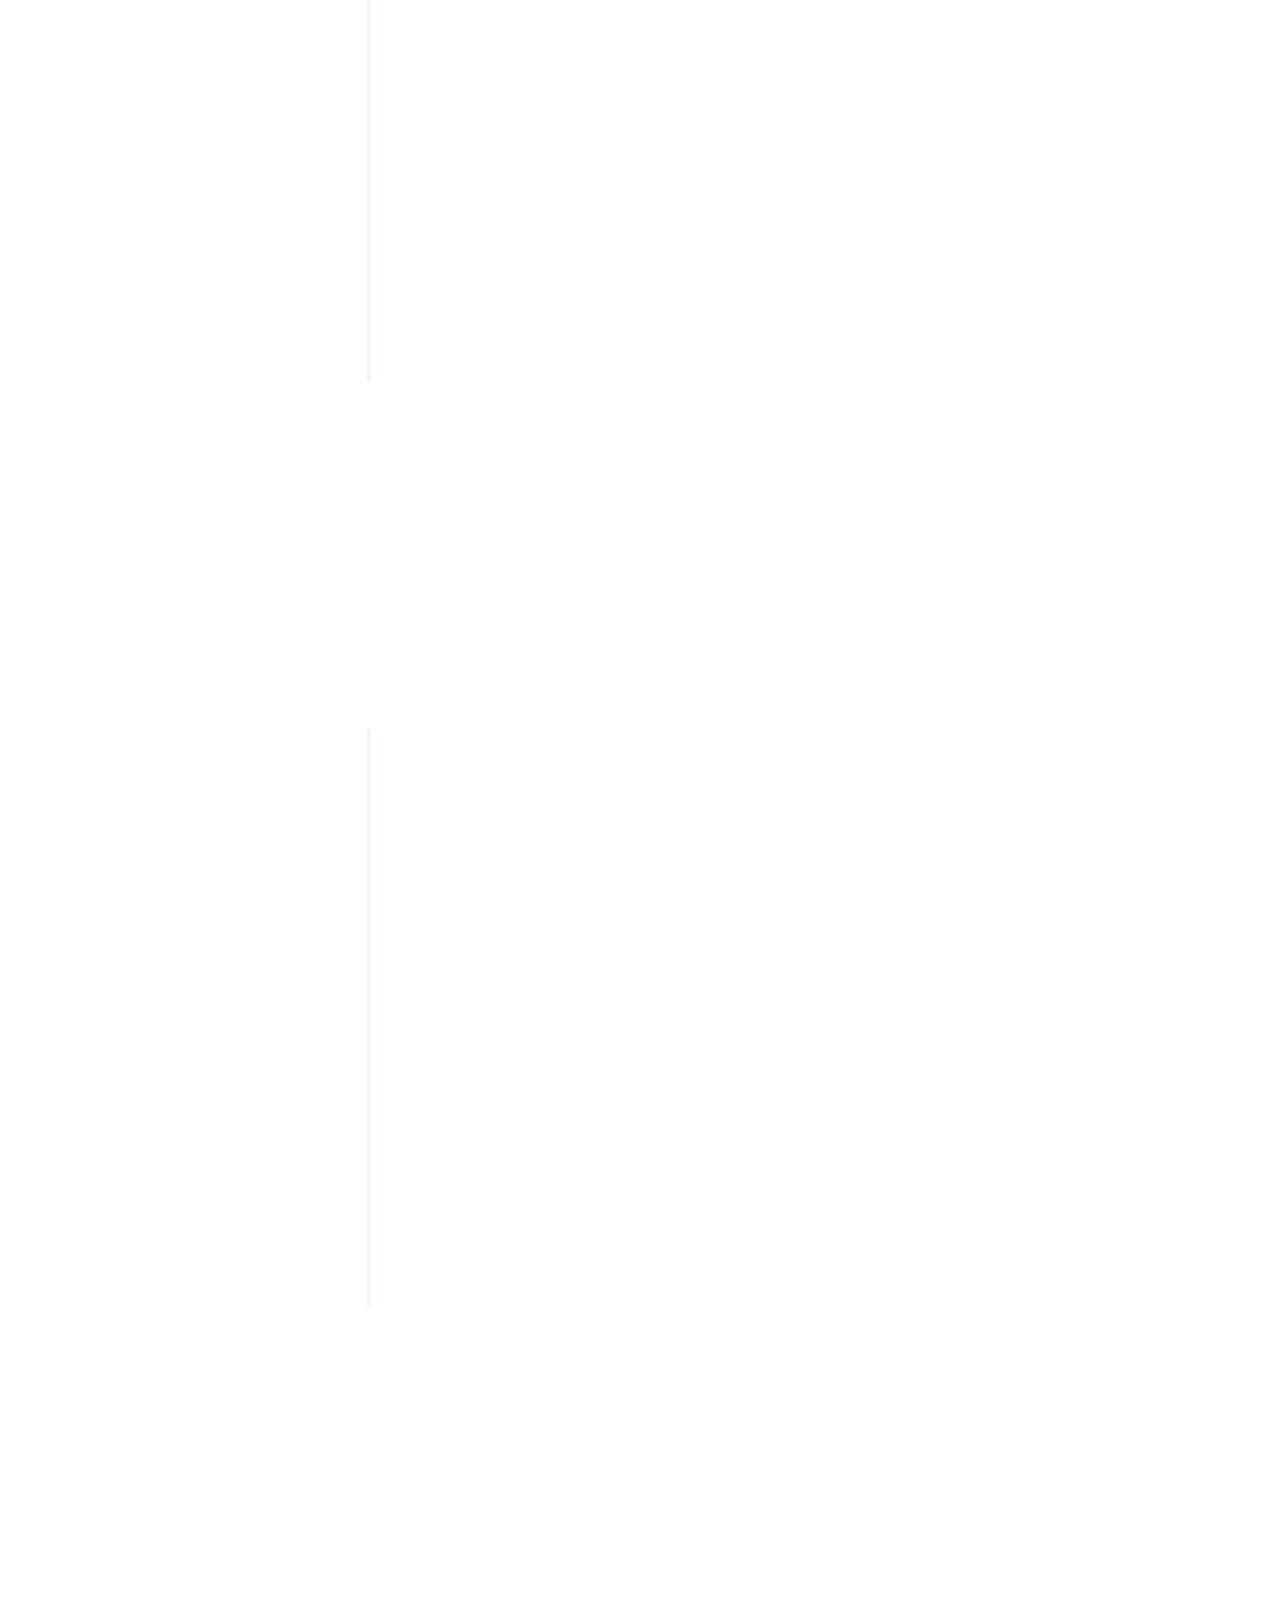
==== commit ea518fae: "update portfolio" ====
--- a/index.html
+++ b/index.html
@@ -308,7 +308,7 @@
 								</div>
 							</div>
 						</div>
-						<div class="col-md-6 animate-box" data-animate-effect="fadeInRight">
+						<!-- <div class="col-md-6 animate-box" data-animate-effect="fadeInRight">
 							<div class="progress-wrap">
 								<h3>Python</h3>
 								<div class="progress">
@@ -318,7 +318,7 @@
 								  	</div>
 								</div>
 							</div>
-						</div>
+						</div> -->
 						<div class="col-md-6 animate-box" data-animate-effect="fadeInLeft">
 							<div class="progress-wrap">
 								<h3>Javascript</h3>
@@ -382,7 +382,7 @@
 						<div class="col-md-4 animate-box" data-animate-effect="fadeInLeft">
 							<ul>
 								<li>Docker</li>
-								<li>ReactJS</li>
+								<!-- <li>ReactJS</li> -->
 								<li>Angular</li>
 								<li>NodeJs</li>
 								<li>Vuejs</li>
@@ -409,18 +409,18 @@
 							<ul>
 								<li>MVC</li>
 								<li>Factory</li>
-								<li>Strategy</li>
-								<li>Adapter</li>
+								<li>Decorator</li>
+								<li>Observer</li>
 							</ul>
 						</div>
-						<div class="col-md-4 animate-box" data-animate-effect="fadeInLeft">
+						<!-- <div class="col-md-4 animate-box" data-animate-effect="fadeInLeft">
 							<ul>
 								<li>Observer</li>
 								<li>Decorator</li>
 								<li>MVP</li>
 								<li>Repository</li>
 							</ul>
-						</div>
+						</div> -->
 						
 					</div>
 					
@@ -818,6 +818,32 @@
 					</div> -->
 					<div class="row">
 						<div class="col-md-6 animate-box" data-animate-effect="fadeInLeft">
+							<div class="project" style="background-image: url(images/nourahstore.png);background-position: top;">
+								<div class="desc">
+									<div class="con">
+										<h3><a target="_blank" href="https://nourahstore.com/">Nourahstore.com</a></h3>
+										<span>Website</span>
+										<p class="icon">
+											<span><a target="_blank" title="Nourahstore" href="https://nourahstore.com/"><i class="icon-link"></i></a></span>
+										</p>
+									</div>
+								</div>
+							</div>
+						</div>
+						<div class="col-md-6 animate-box" data-animate-effect="fadeInLeft">
+							<div class="project" style="background-image: url(images/tutoravenue.png);background-position: top;">
+								<div class="desc">
+									<div class="con">
+										<h3><a target="_blank" href="https://tutoravenue.com/">Tutoravenue.com</a></h3>
+										<span>Website</span>
+										<p class="icon">
+											<span><a target="_blank" title="Tutoravenue" href="https://tutoravenue.com/"><i class="icon-link"></i></a></span>
+										</p>
+									</div>
+								</div>
+							</div>
+						</div>
+						<div class="col-md-6 animate-box" data-animate-effect="fadeInLeft">
 							<div class="project" style="background-image: url(images/airsurfin.png);background-position: top;">
 								<div class="desc">
 									<div class="con">
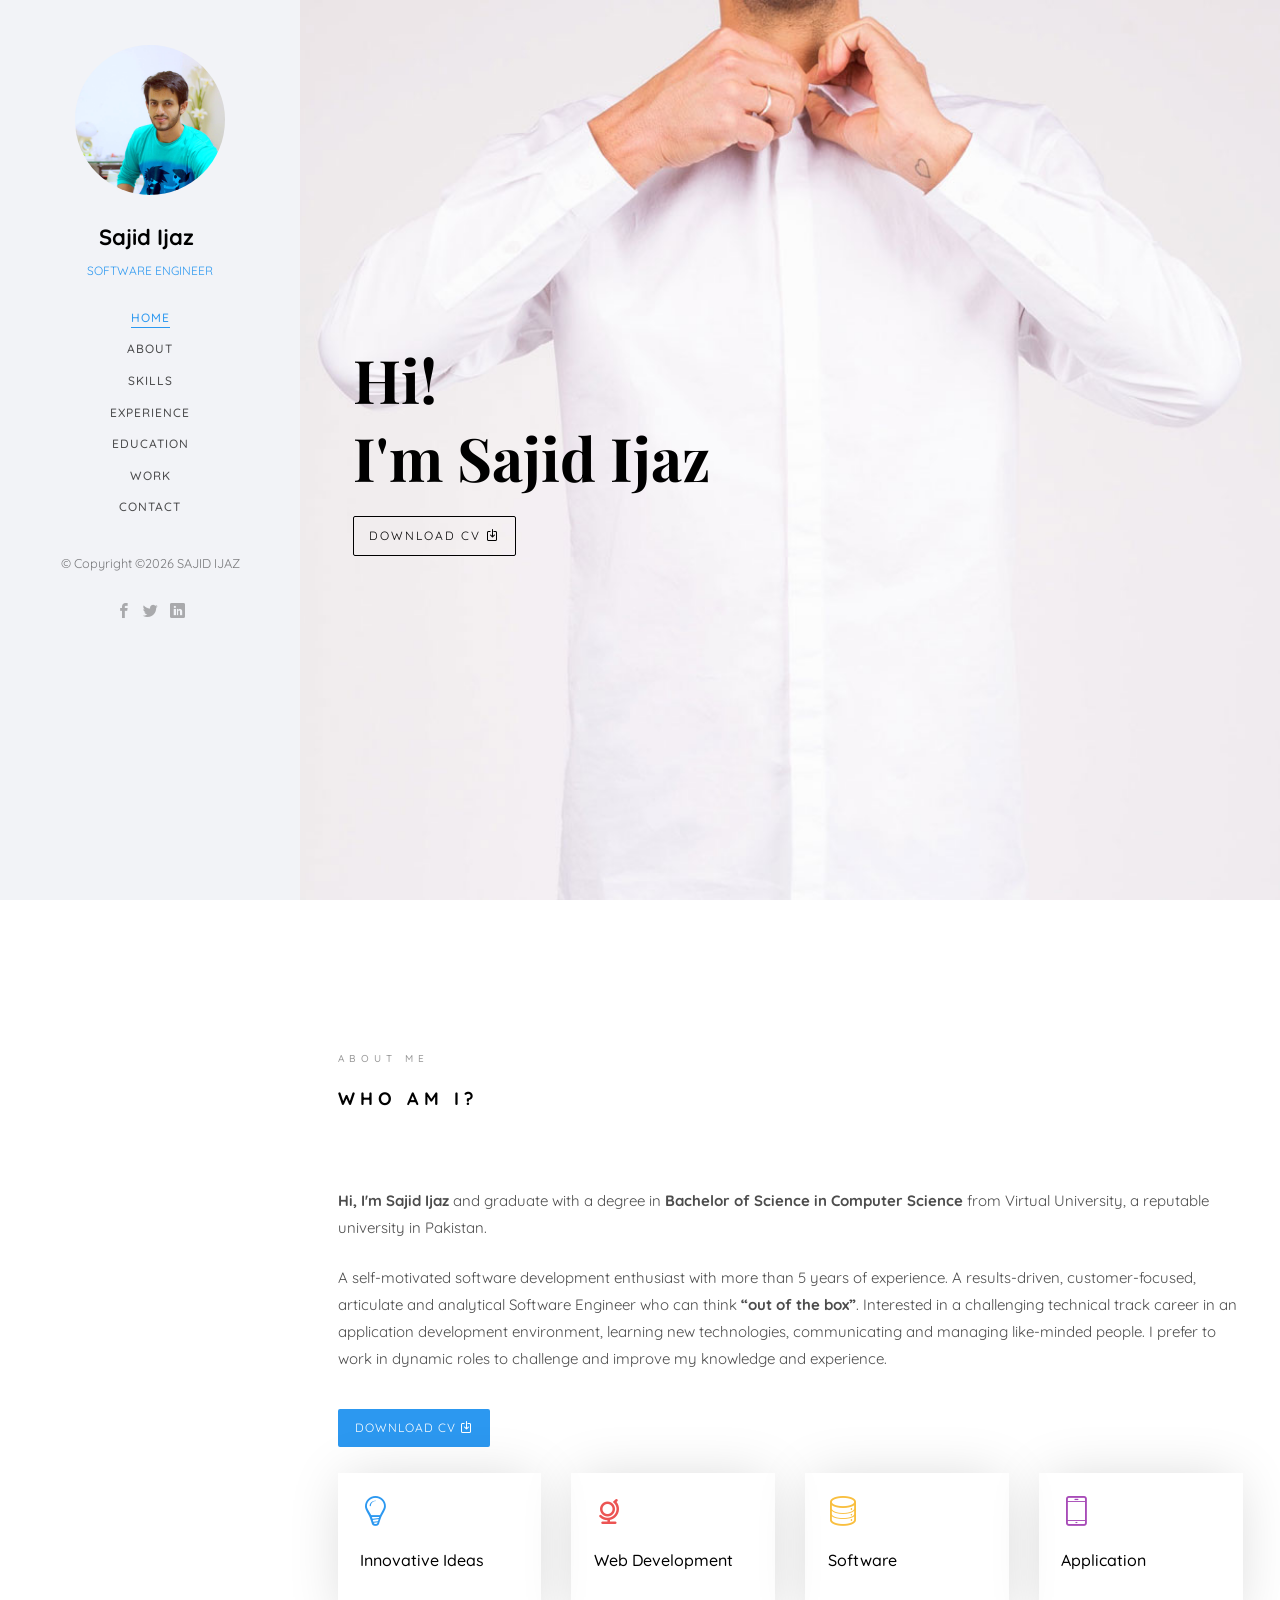
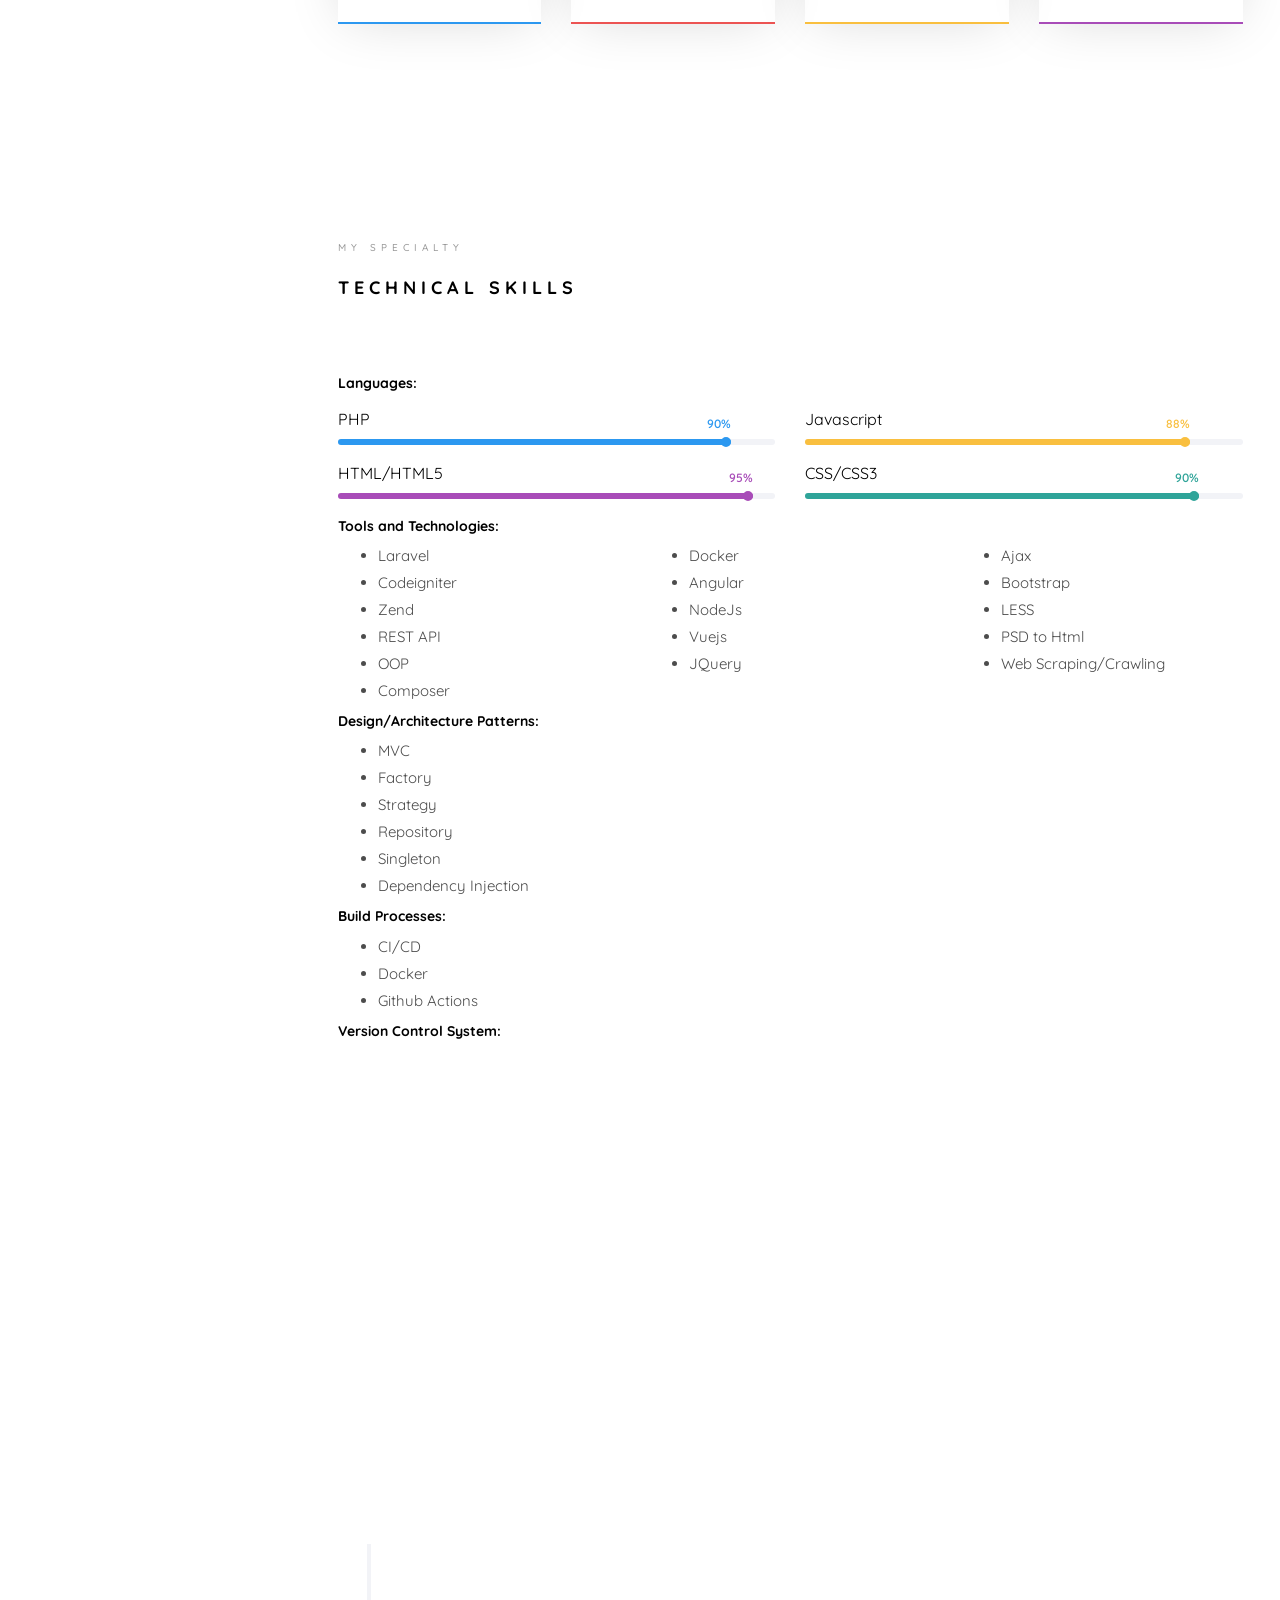
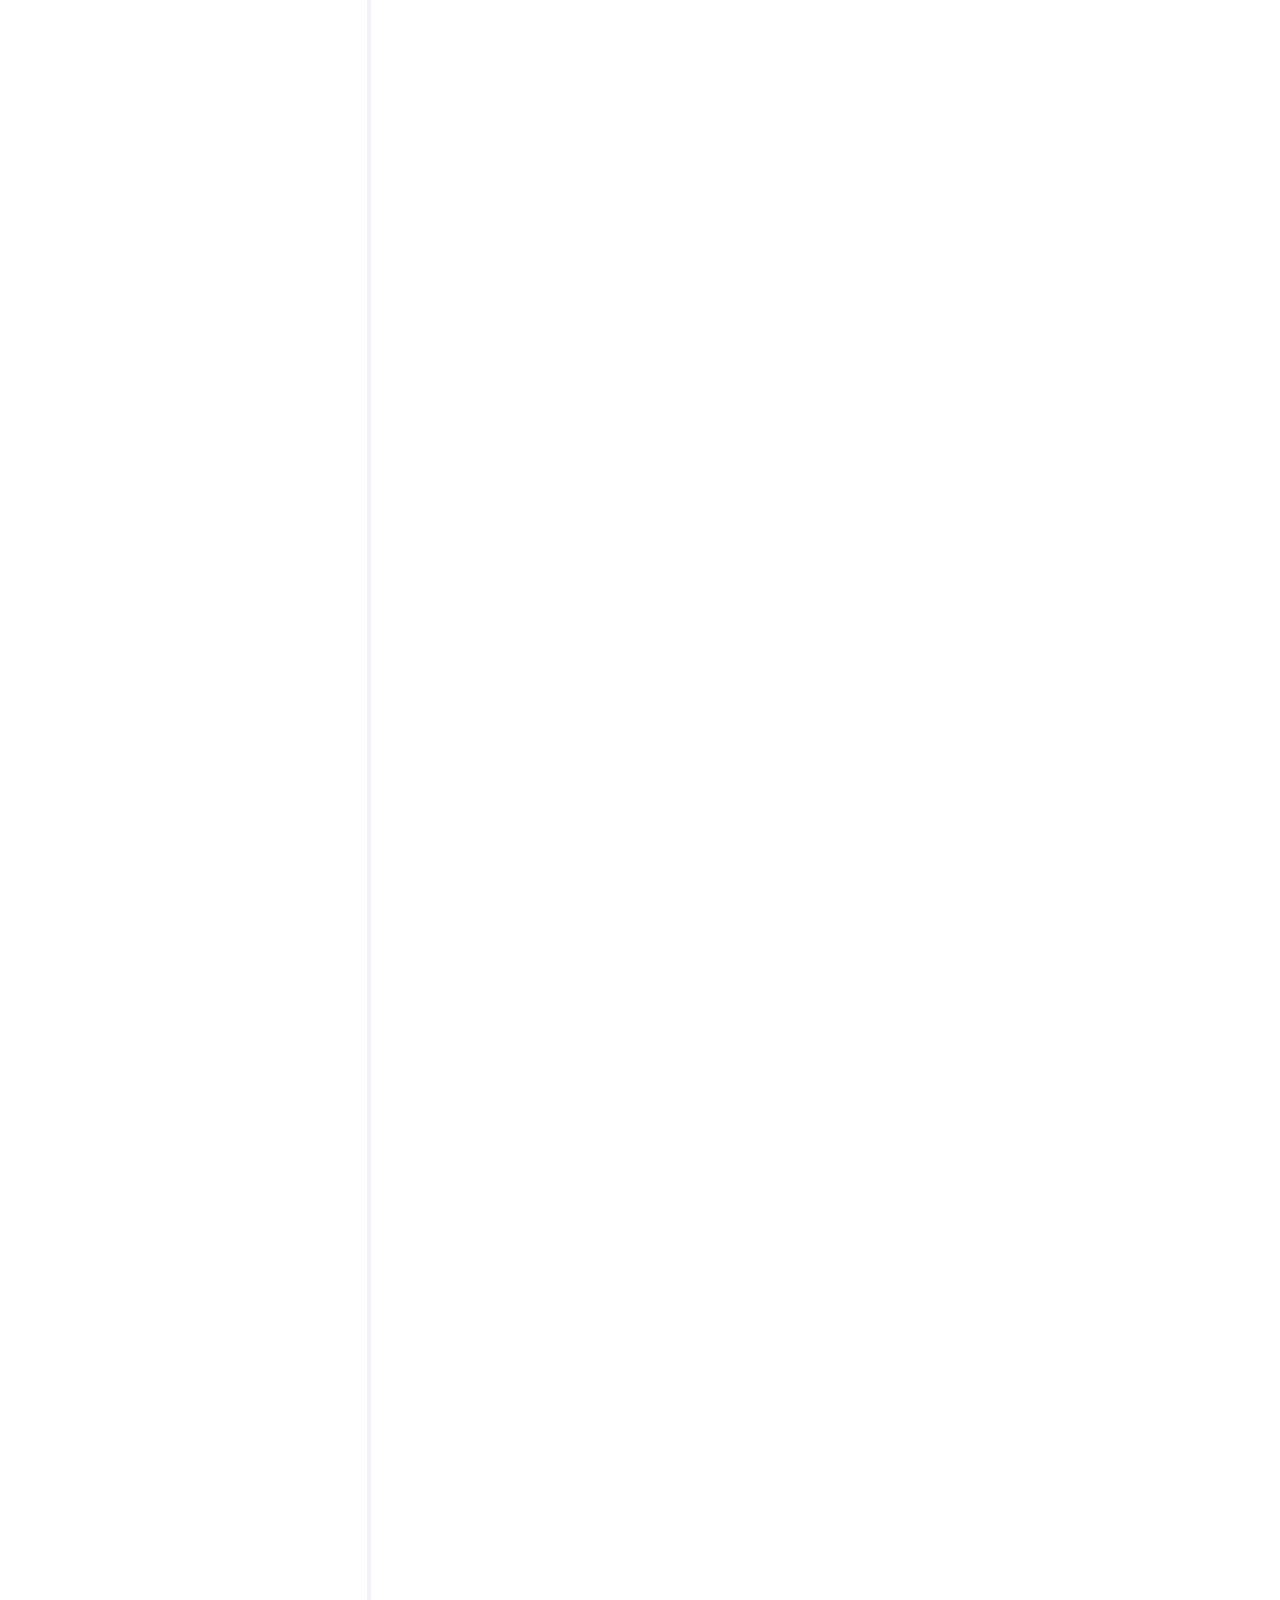
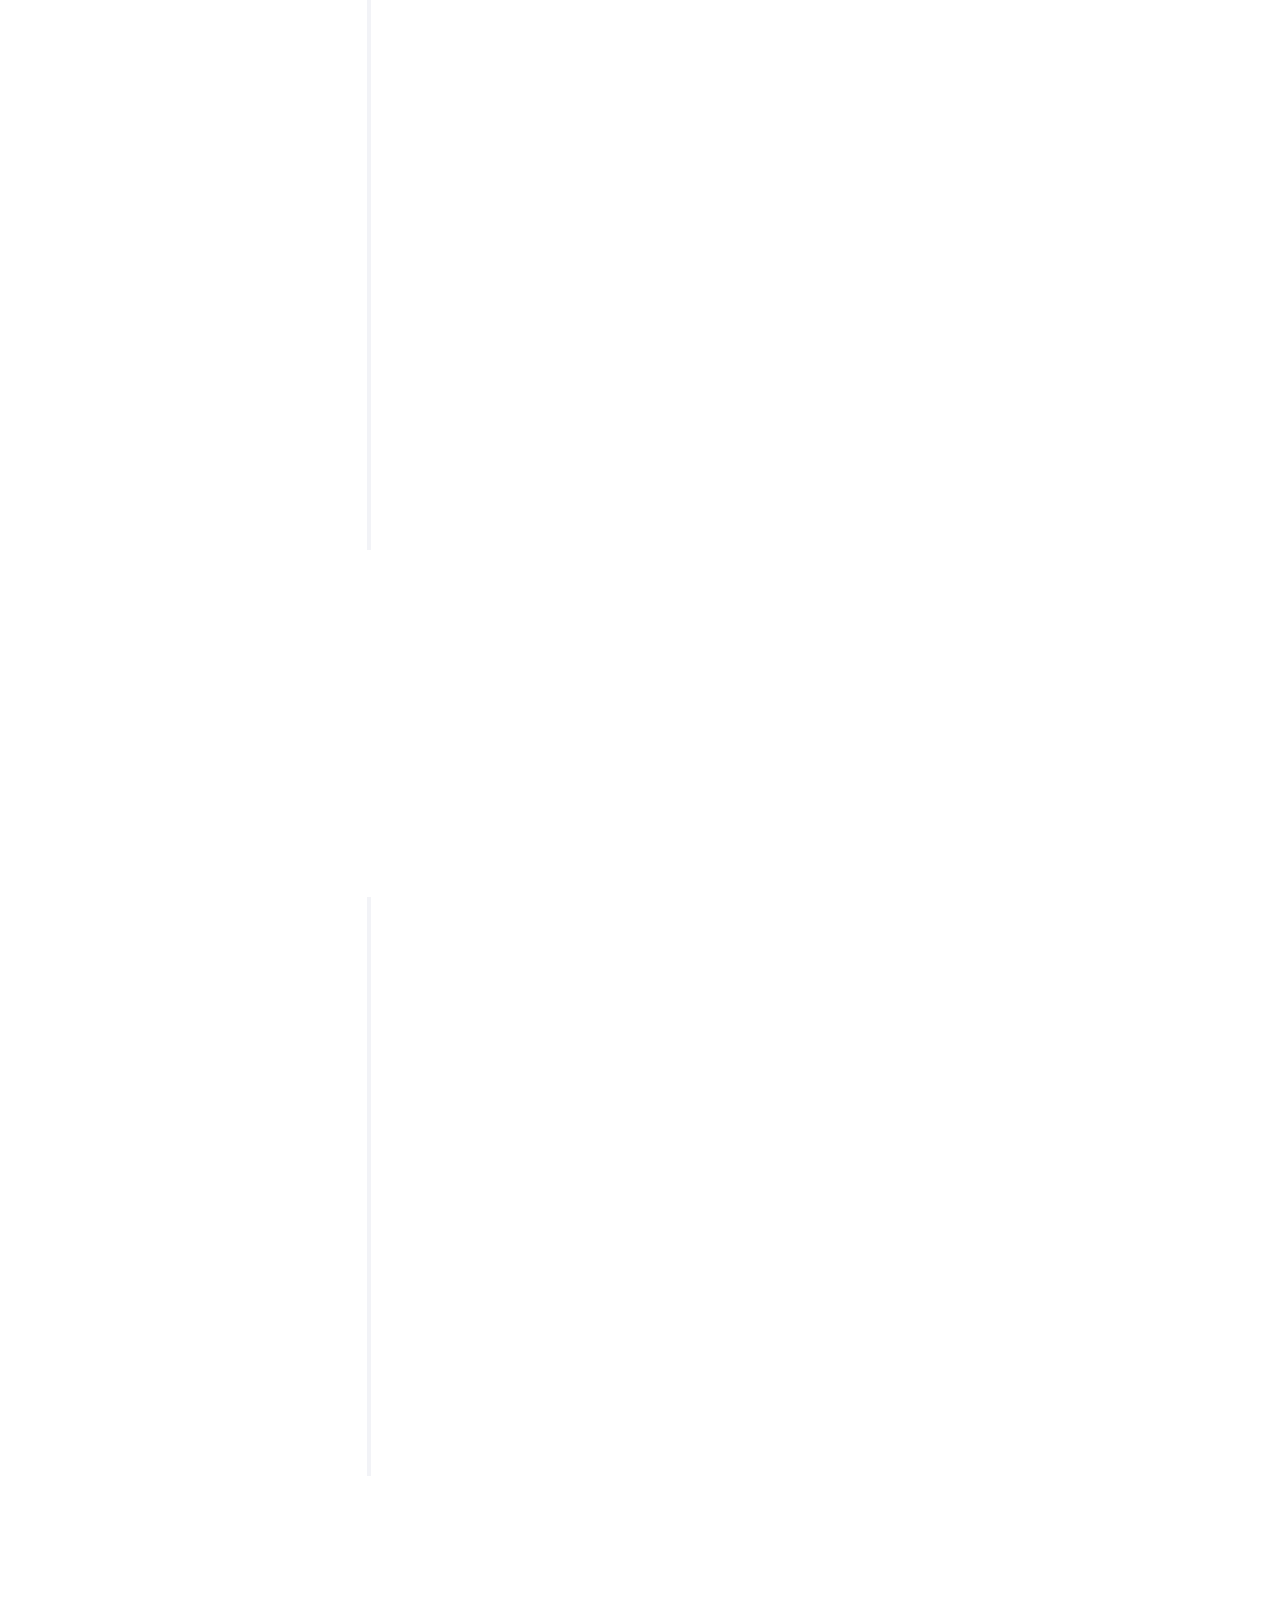
==== commit 58845b95: "update skills section" ====
--- a/index.html
+++ b/index.html
@@ -409,19 +409,24 @@
 							<ul>
 								<li>MVC</li>
 								<li>Factory</li>
-								<li>Decorator</li>
-								<li>Observer</li>
+								<li>Strategy</li>
+								<li>Repository</li>
+								<li>Singleton</li>
+								<li>Dependency Injection</li>
 							</ul>
 						</div>
-						<!-- <div class="col-md-4 animate-box" data-animate-effect="fadeInLeft">
+					</div>
+					<div class="row">
+						<div class="col-md-12 animate-box" data-animate-effect="fadeInLeft">
+							<h5 class="sub-headings mb-8">Build Processes:</h5>
+						</div>
+						<div class="col-md-4 animate-box" data-animate-effect="fadeInLeft">
 							<ul>
-								<li>Observer</li>
-								<li>Decorator</li>
-								<li>MVP</li>
-								<li>Repository</li>
+								<li>CI/CD</li>
+								<li>Docker</li>
+								<li>Github Actions</li>
 							</ul>
-						</div> -->
-						
+						</div>
 					</div>
 					
 					<div class="row">
